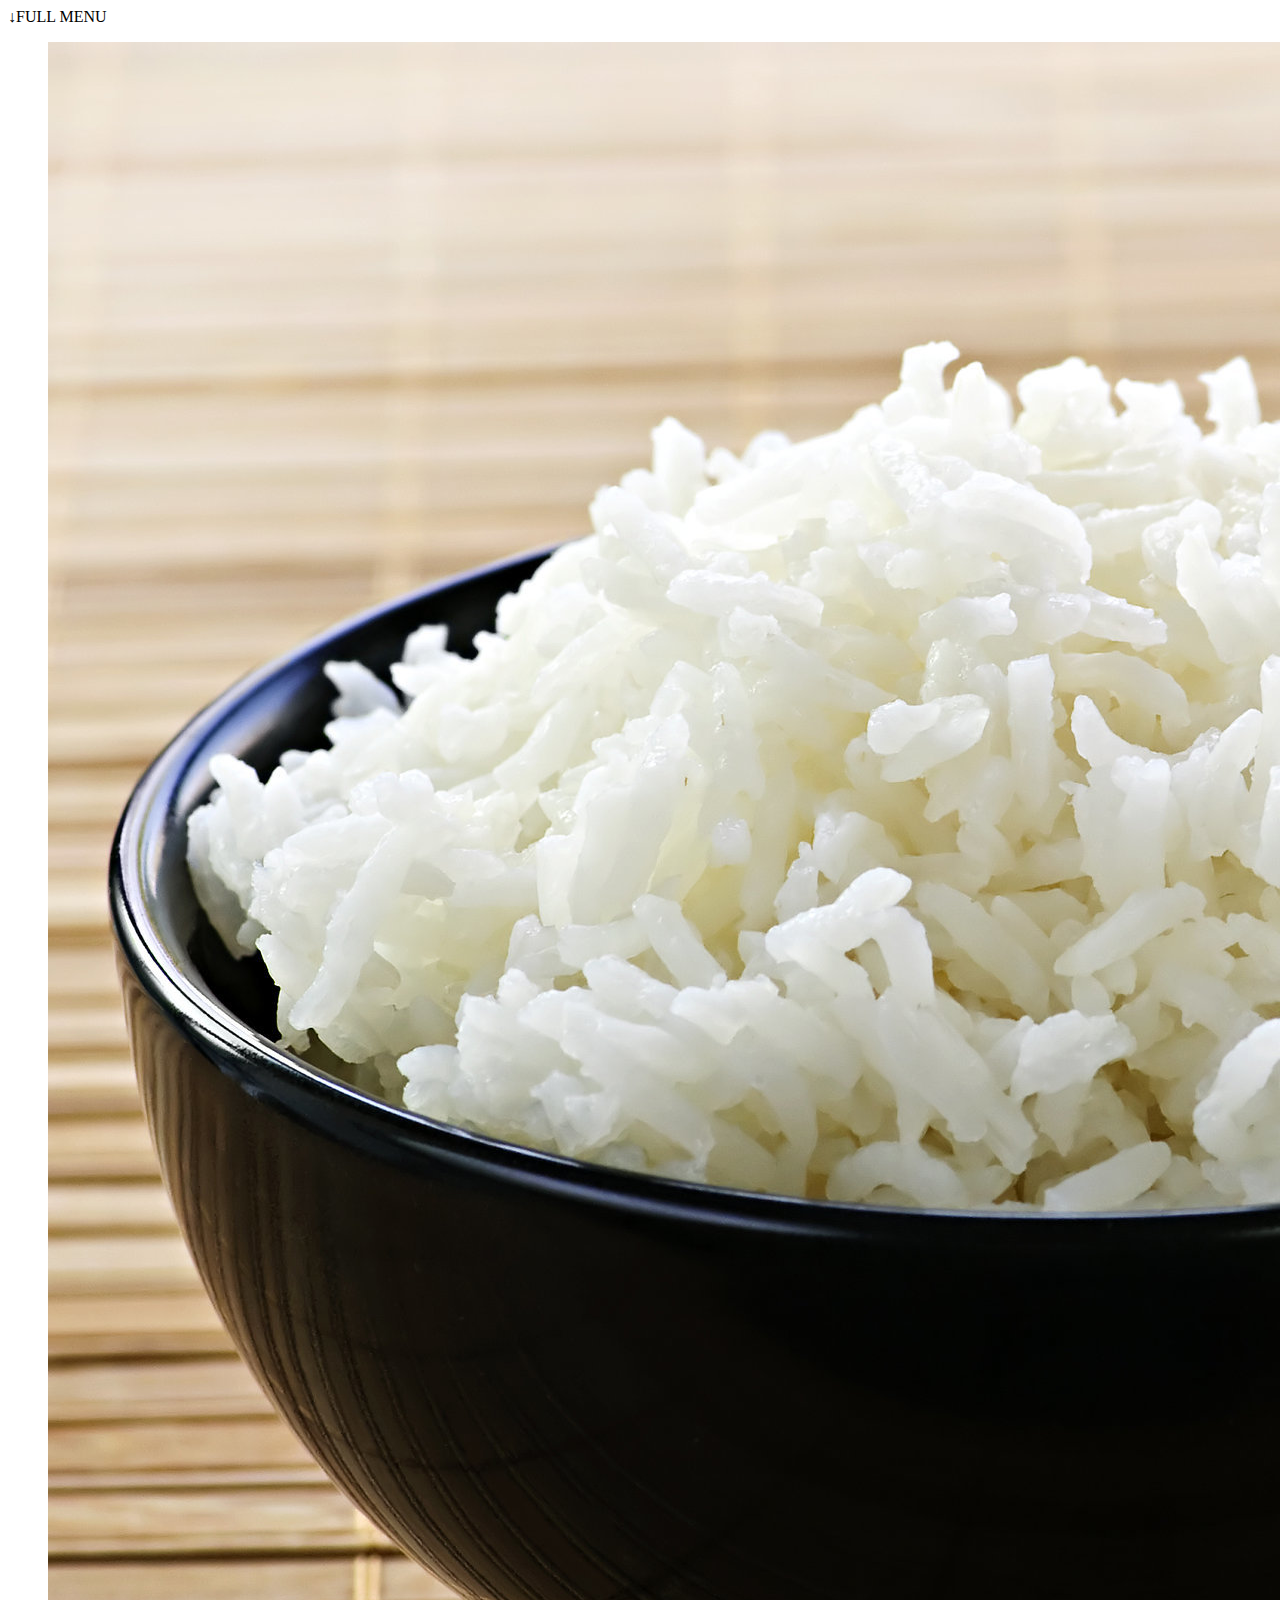
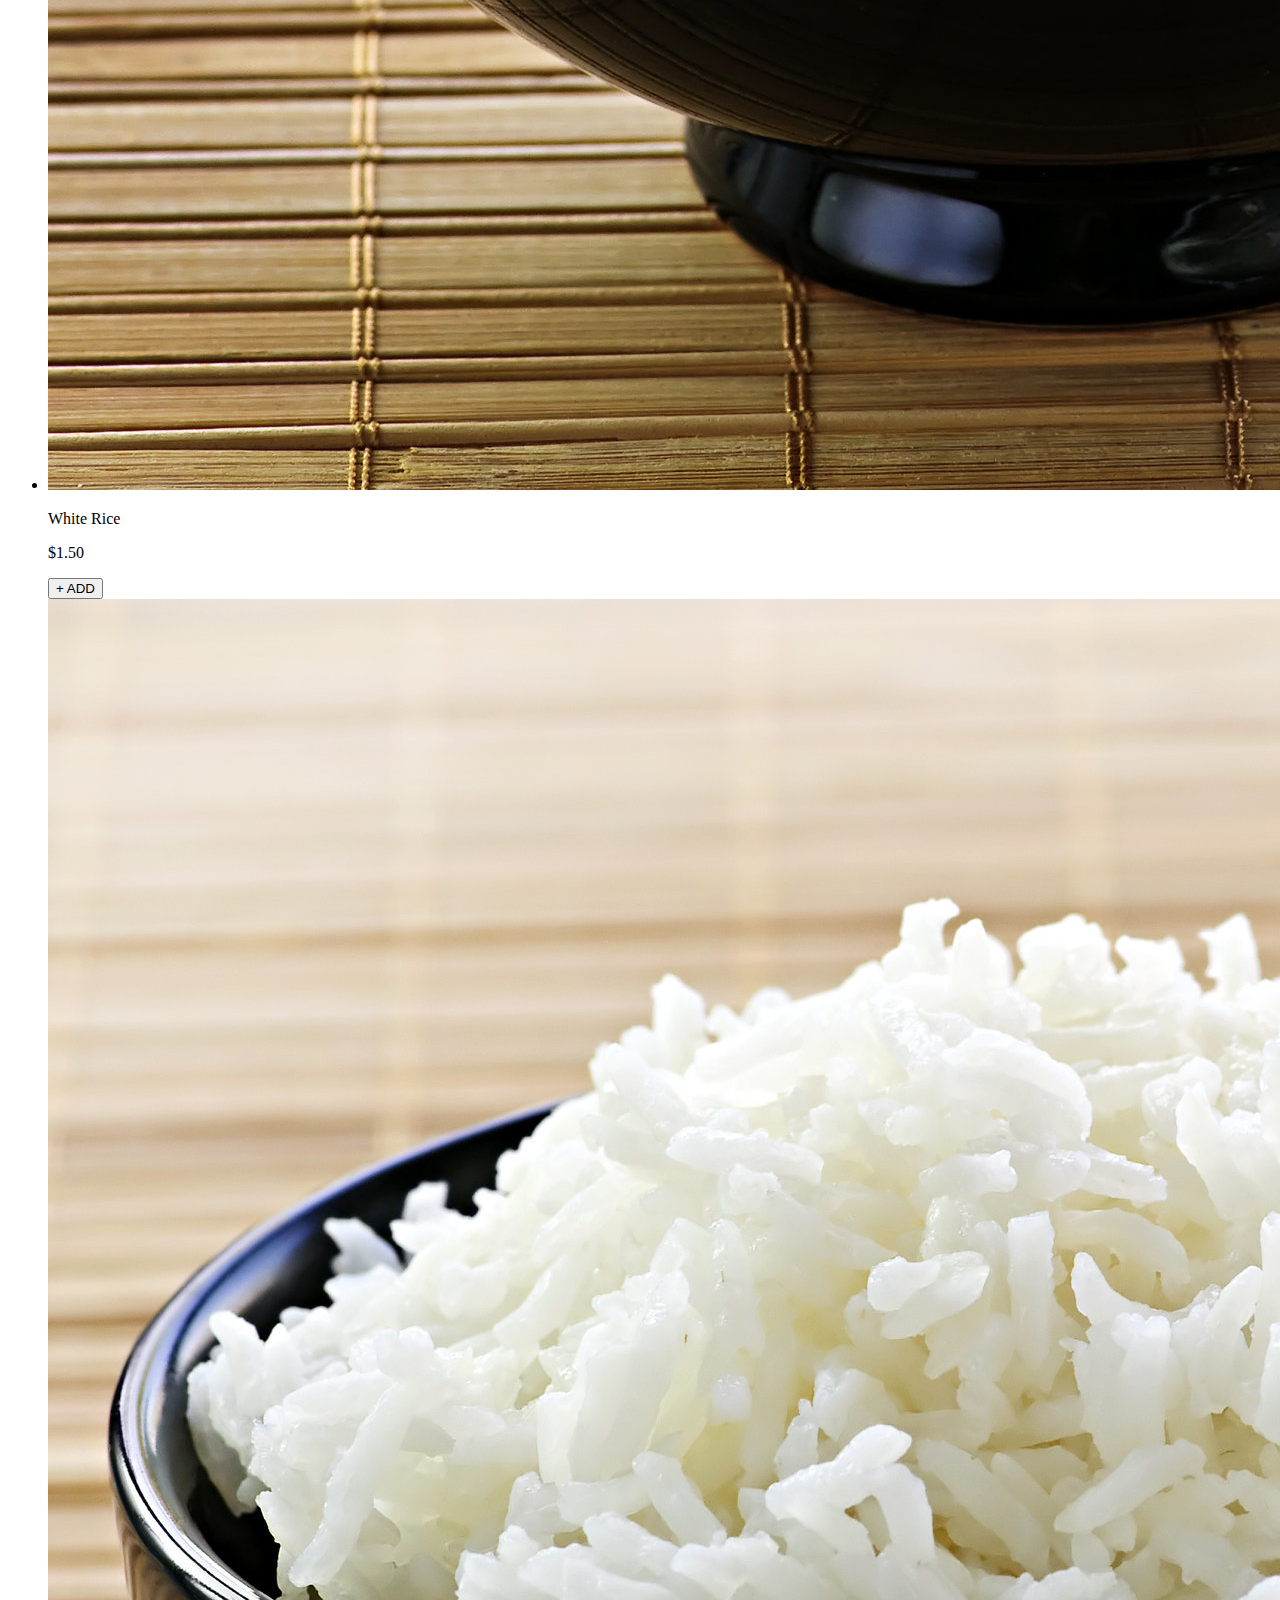
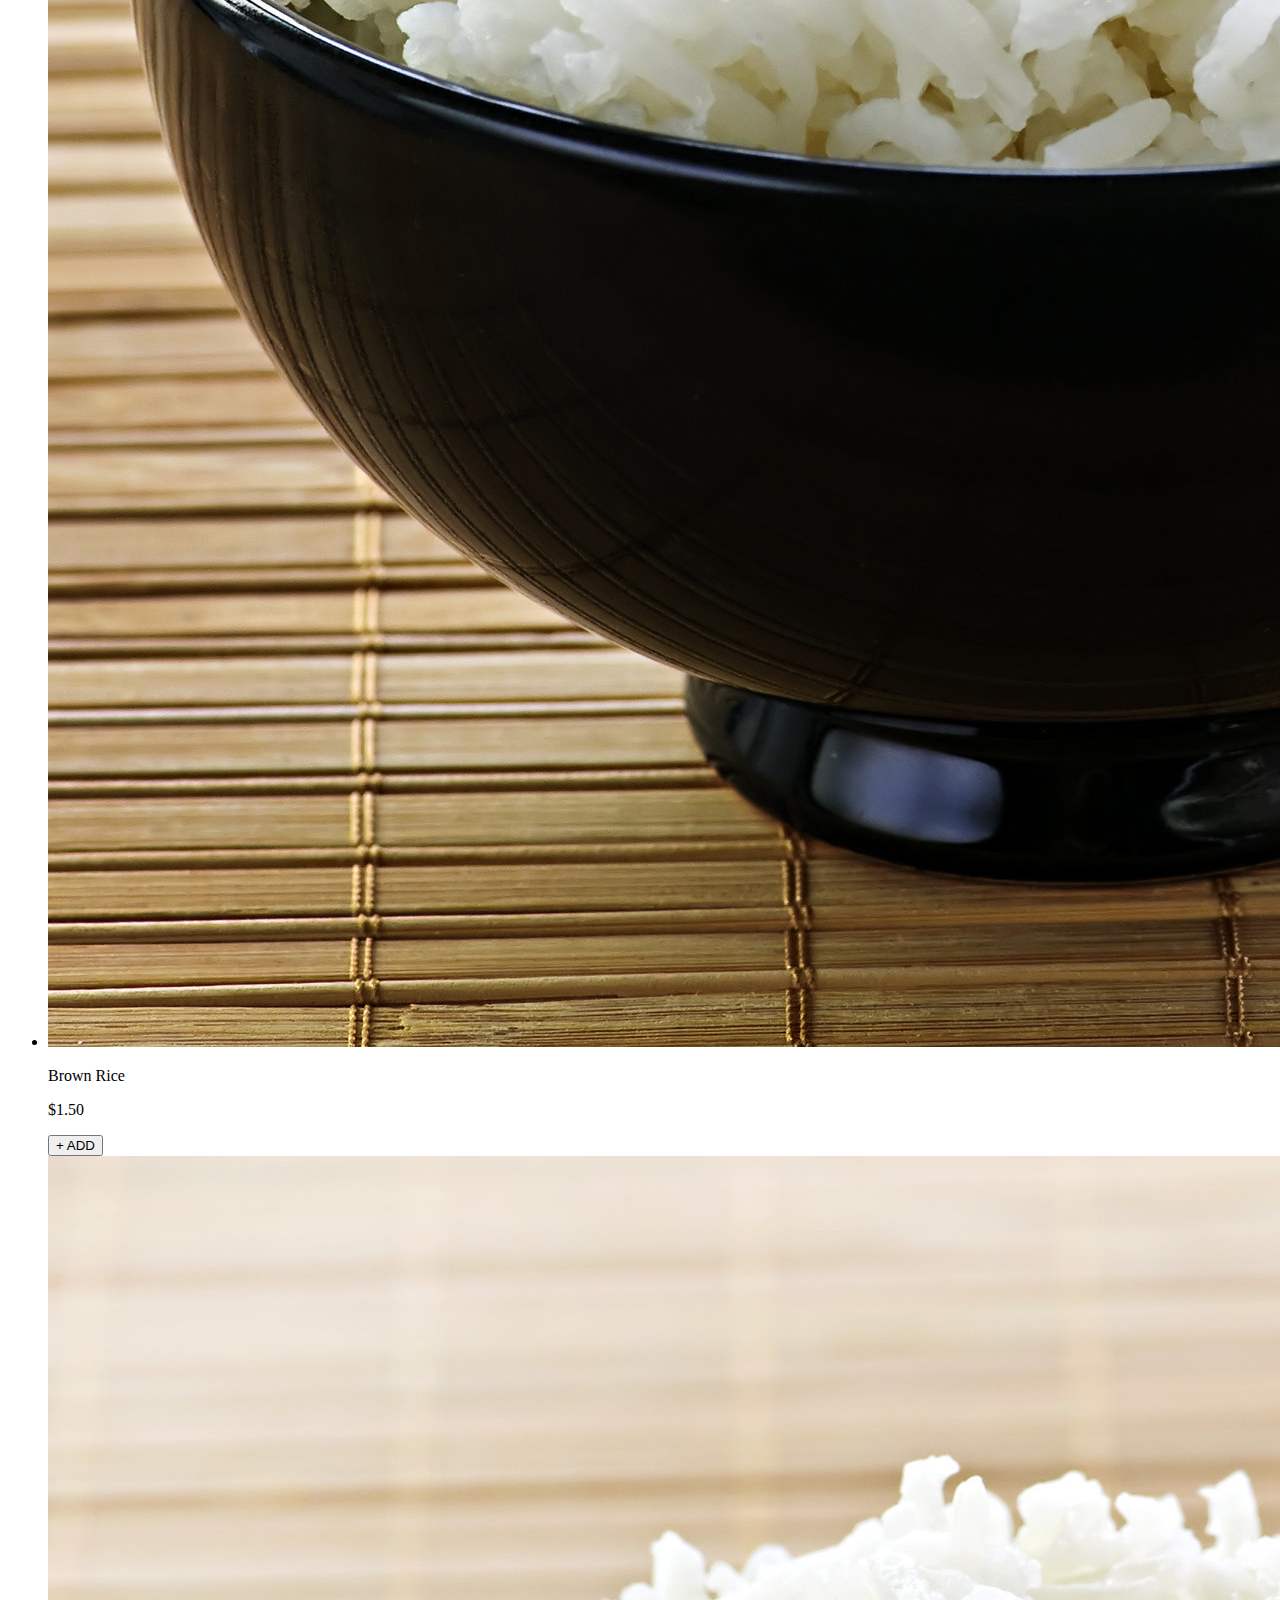
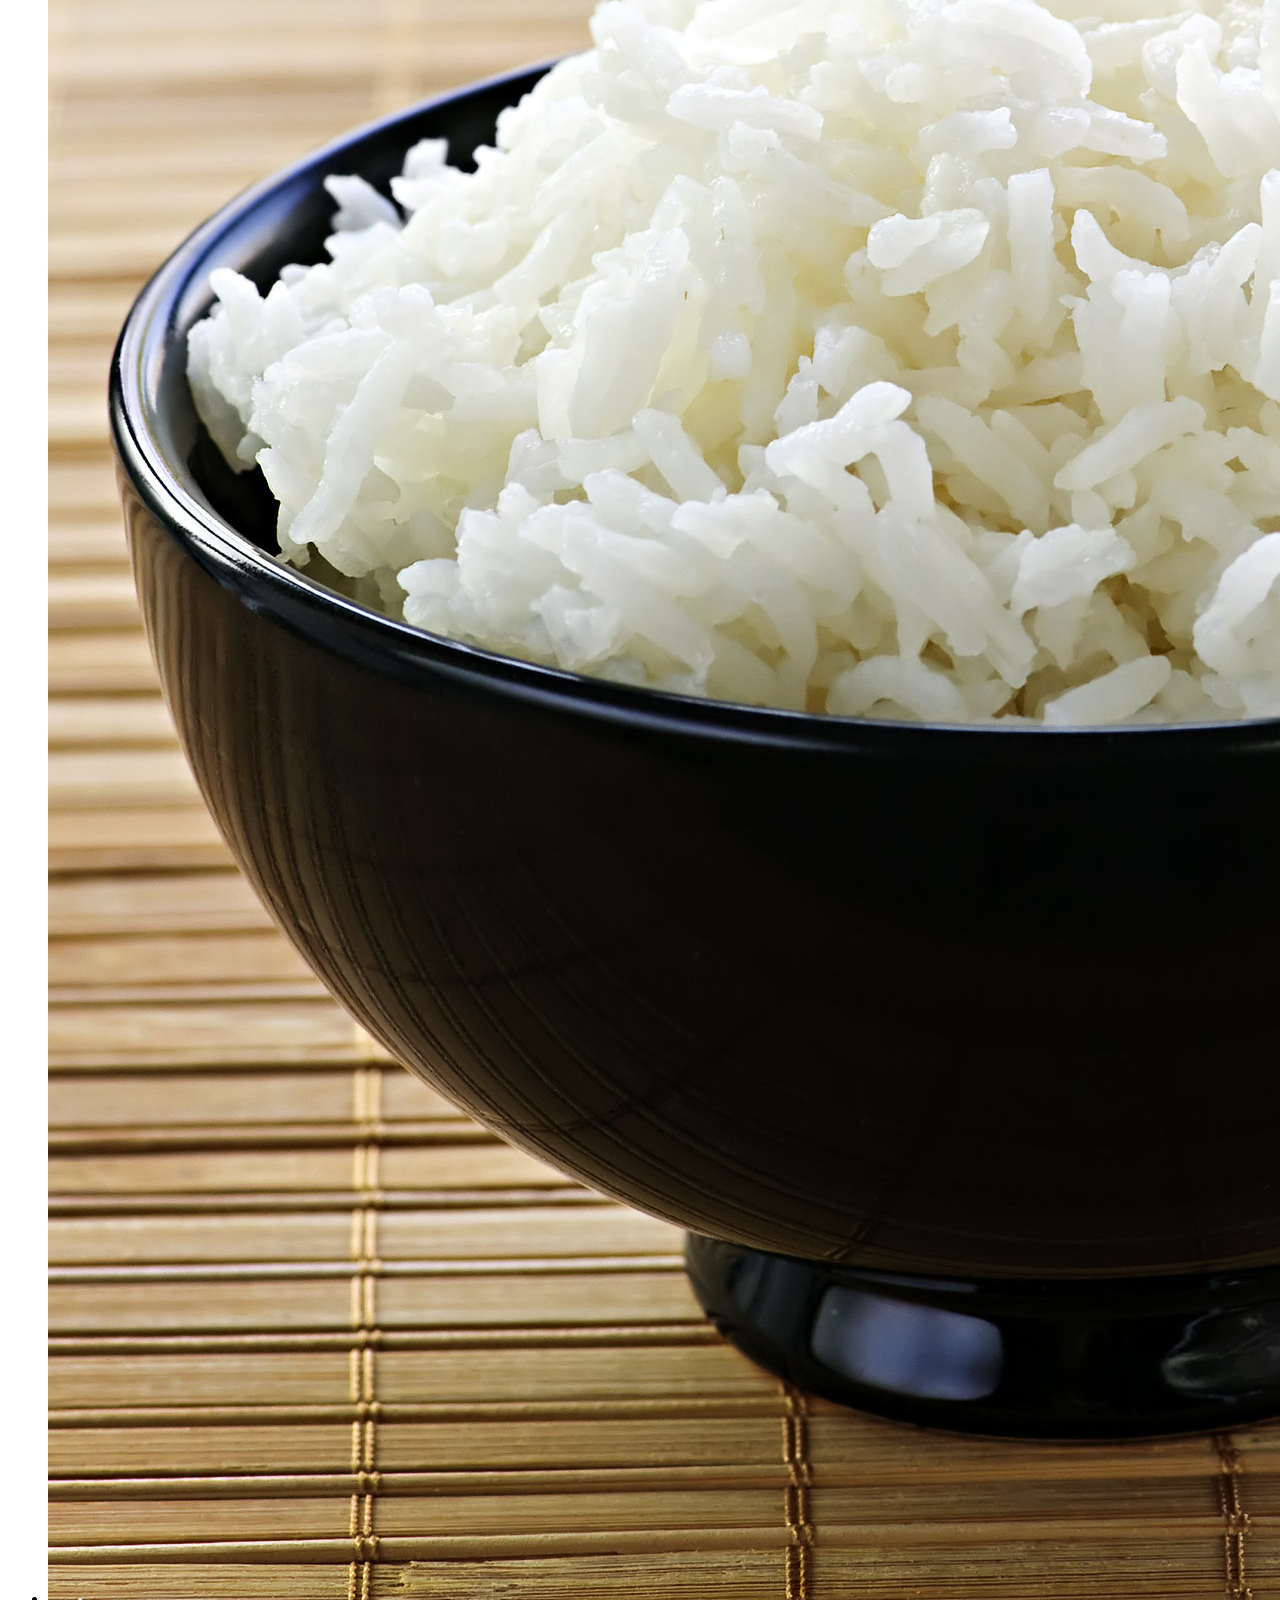
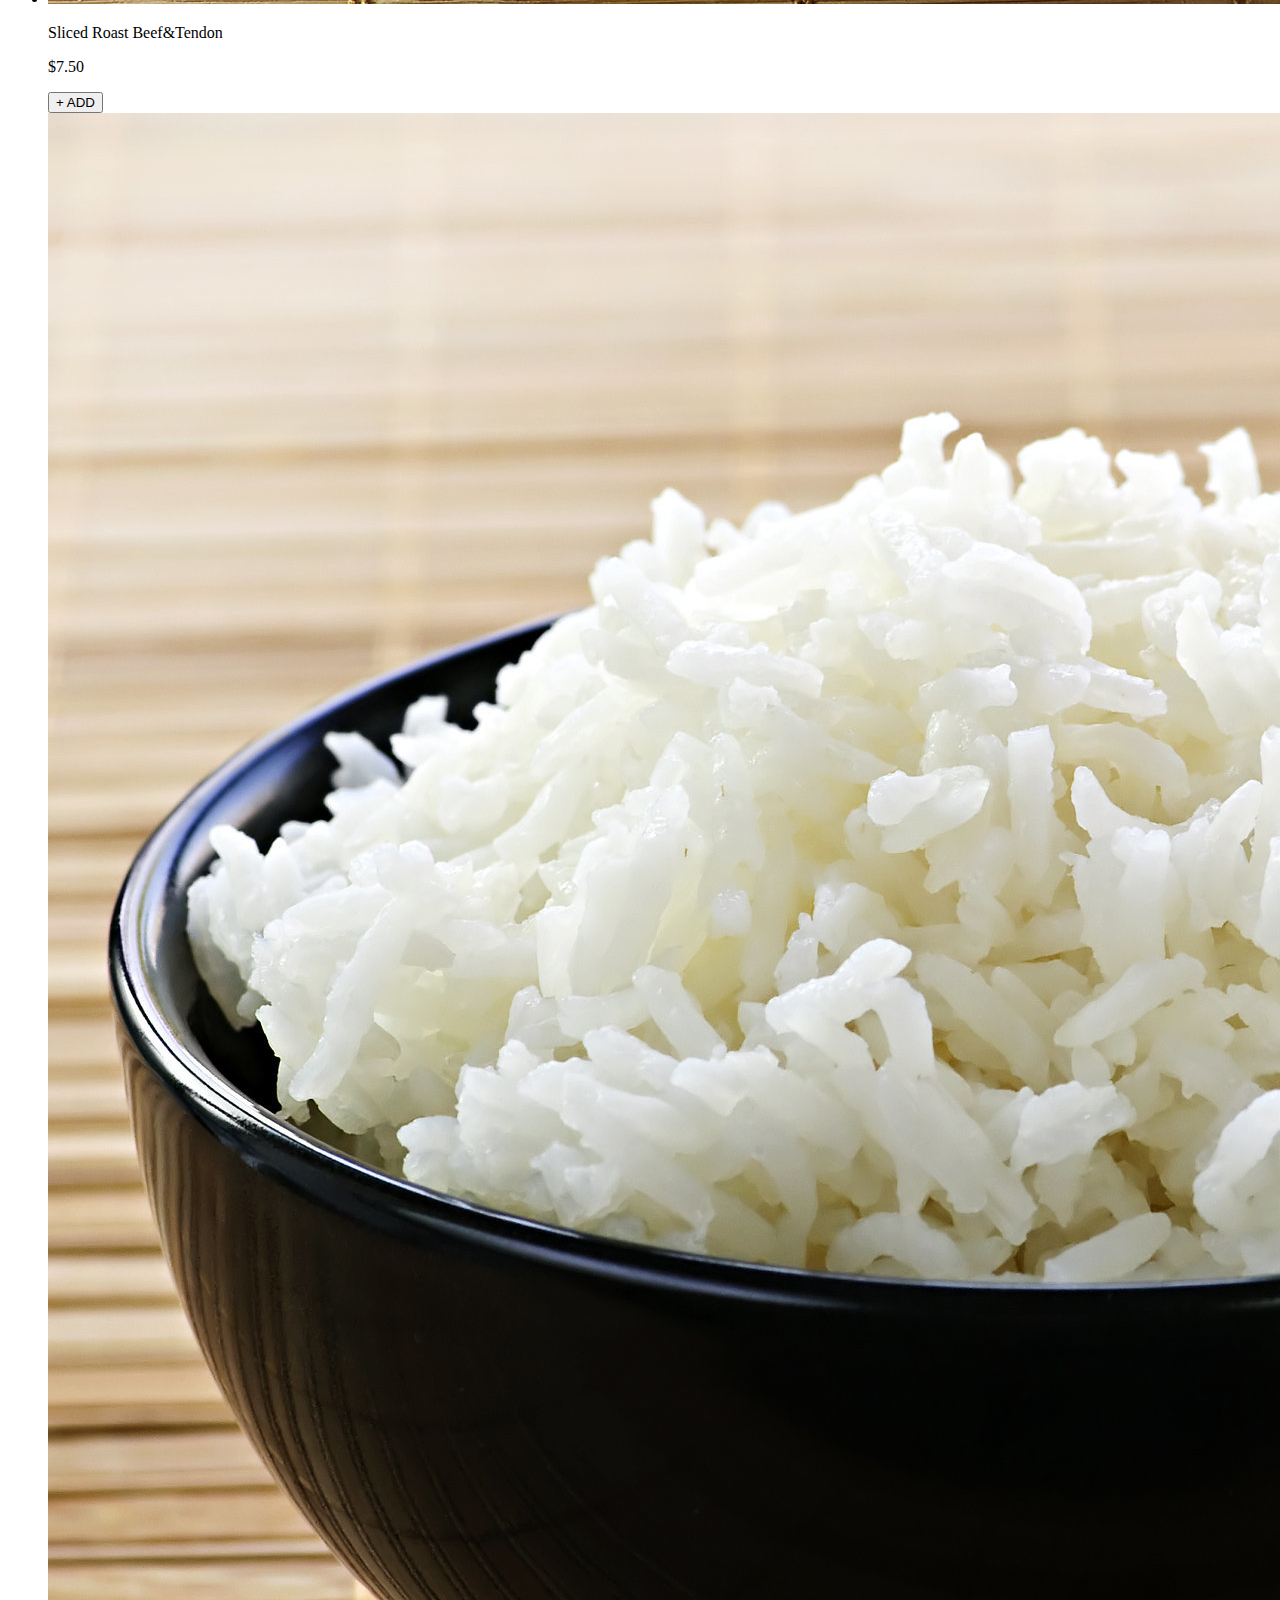
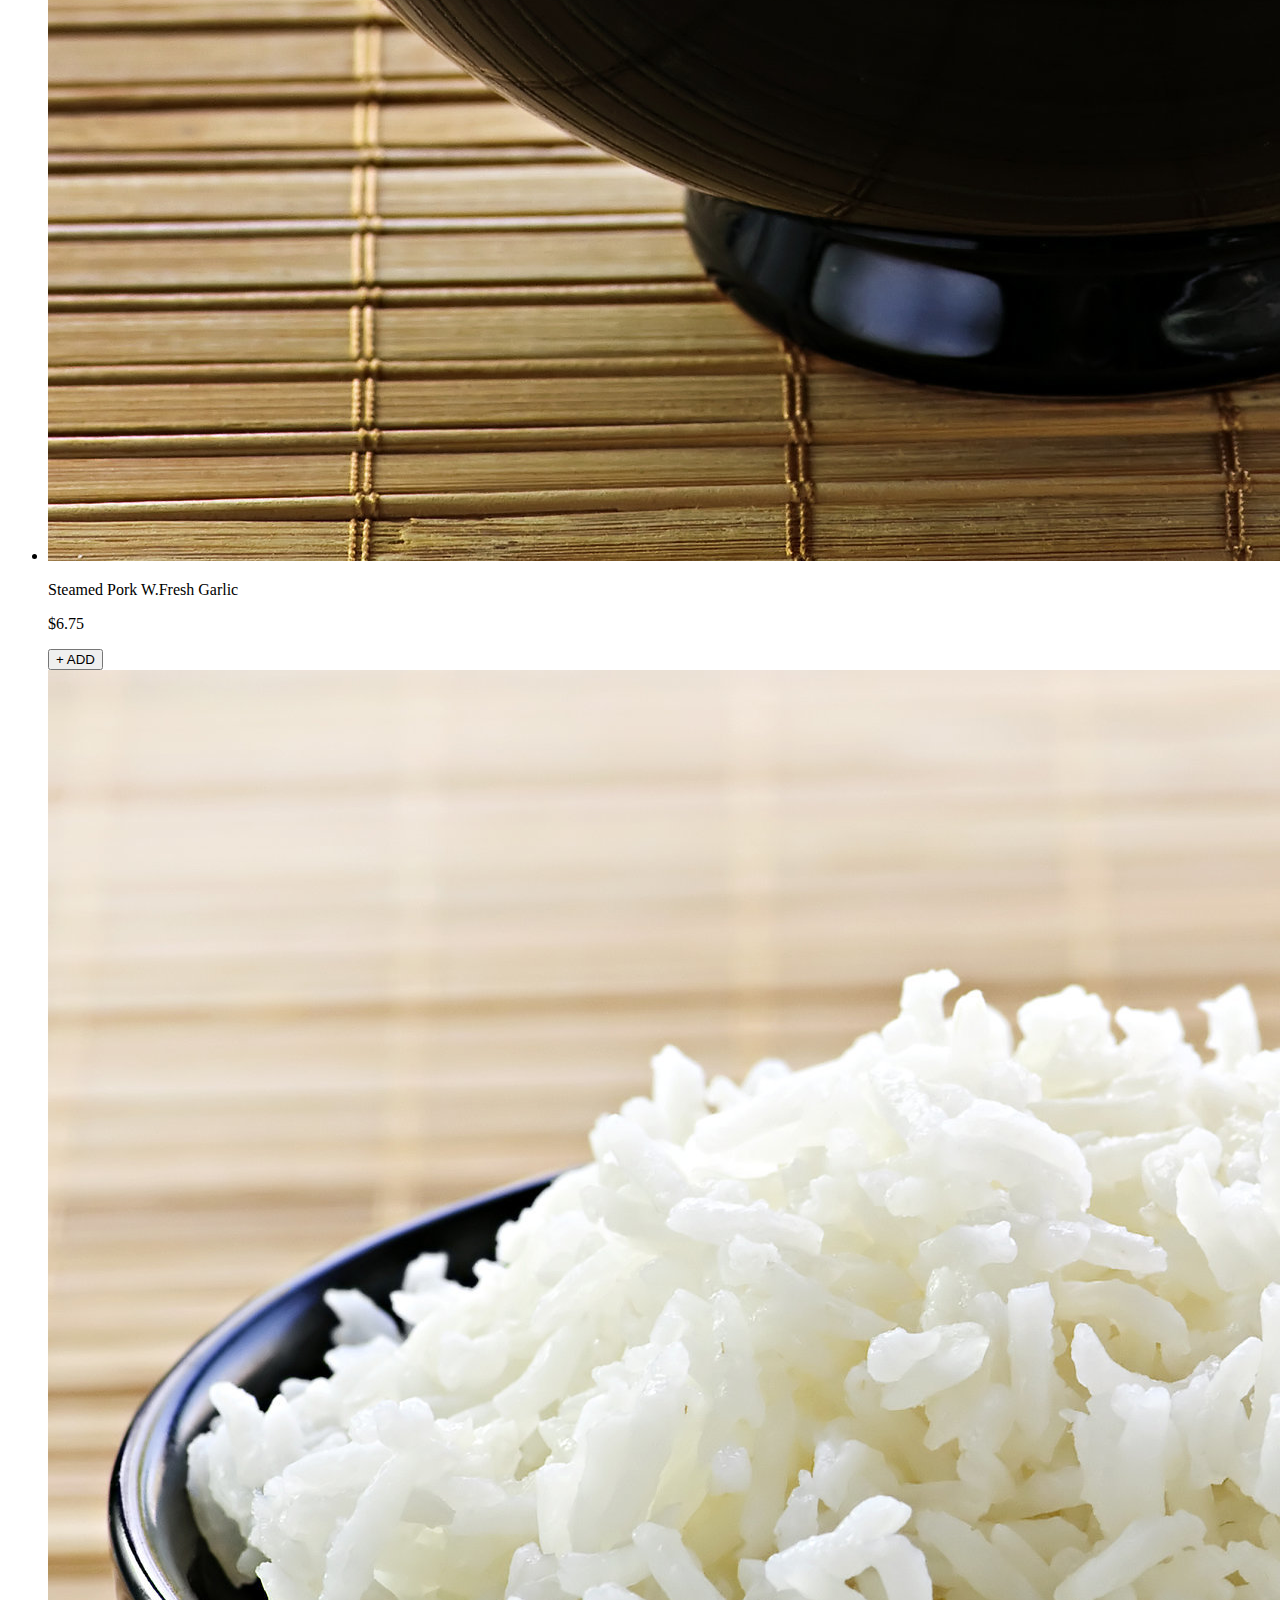
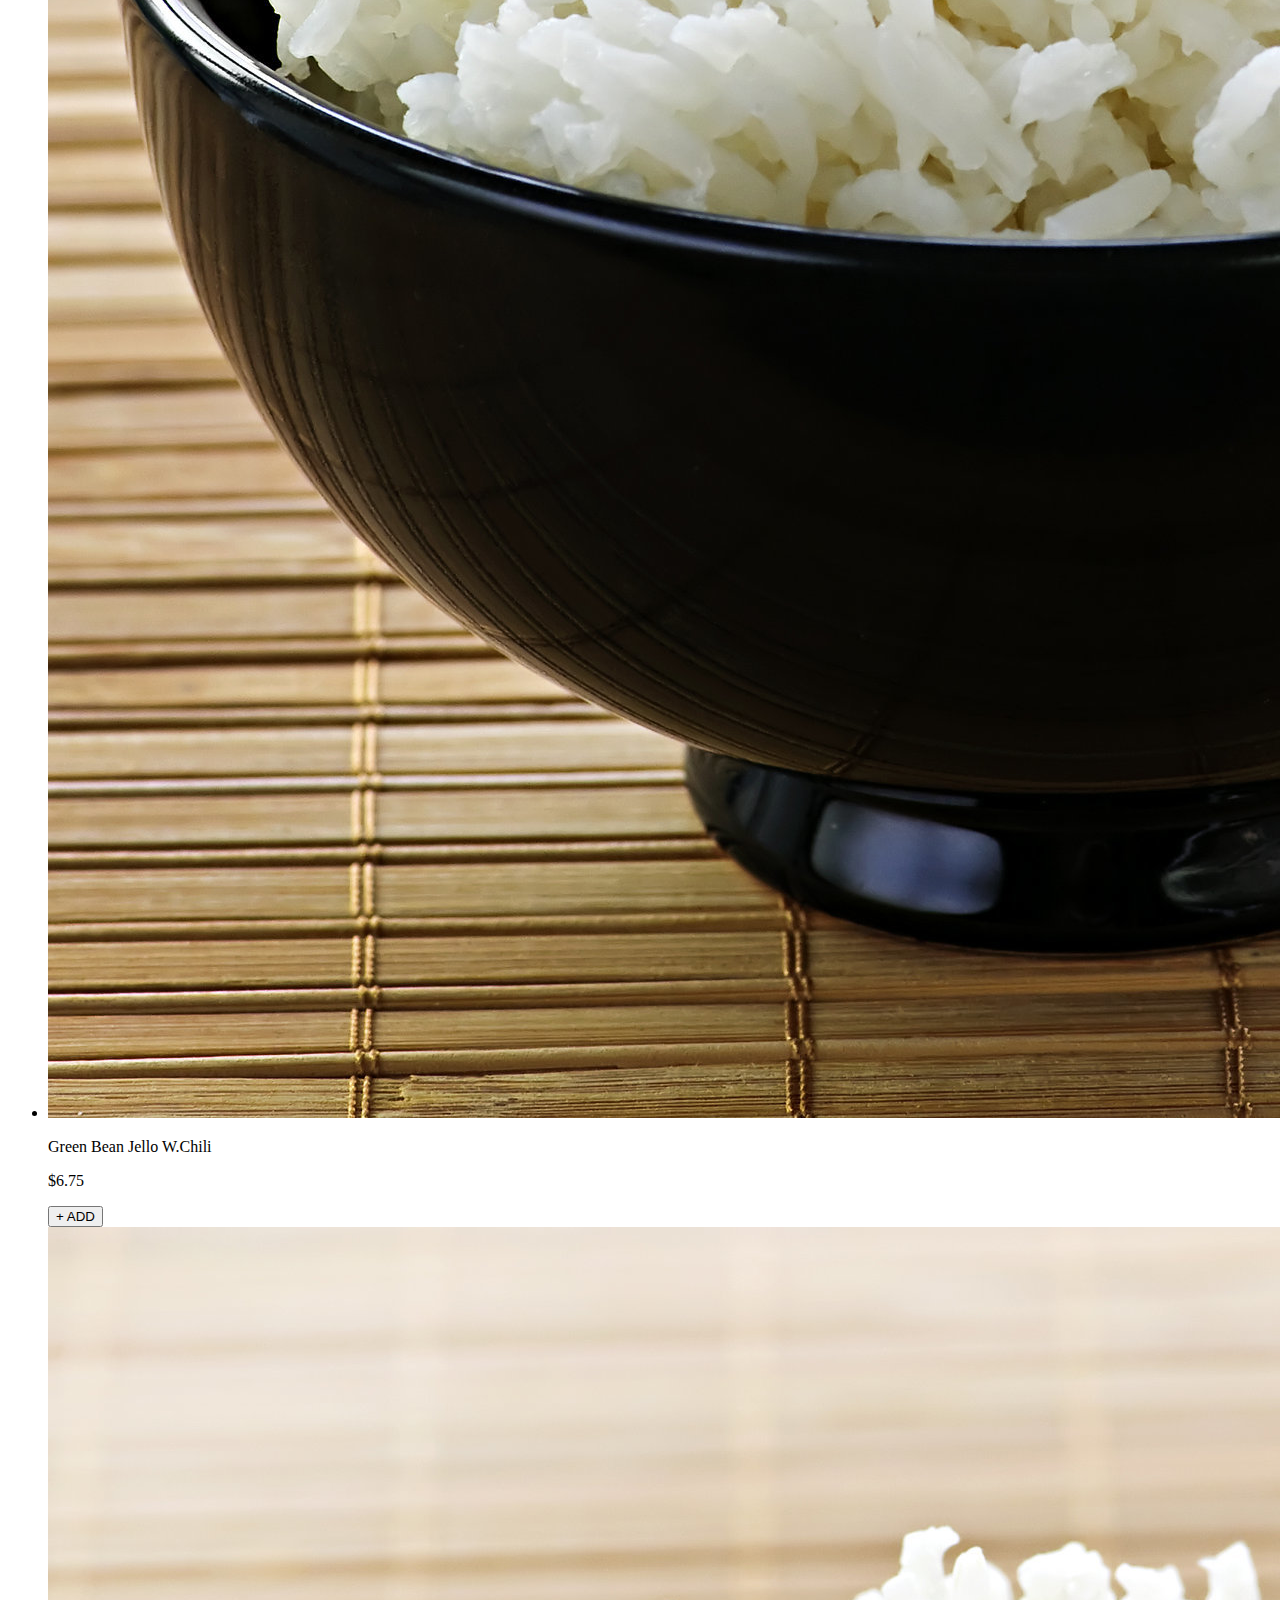
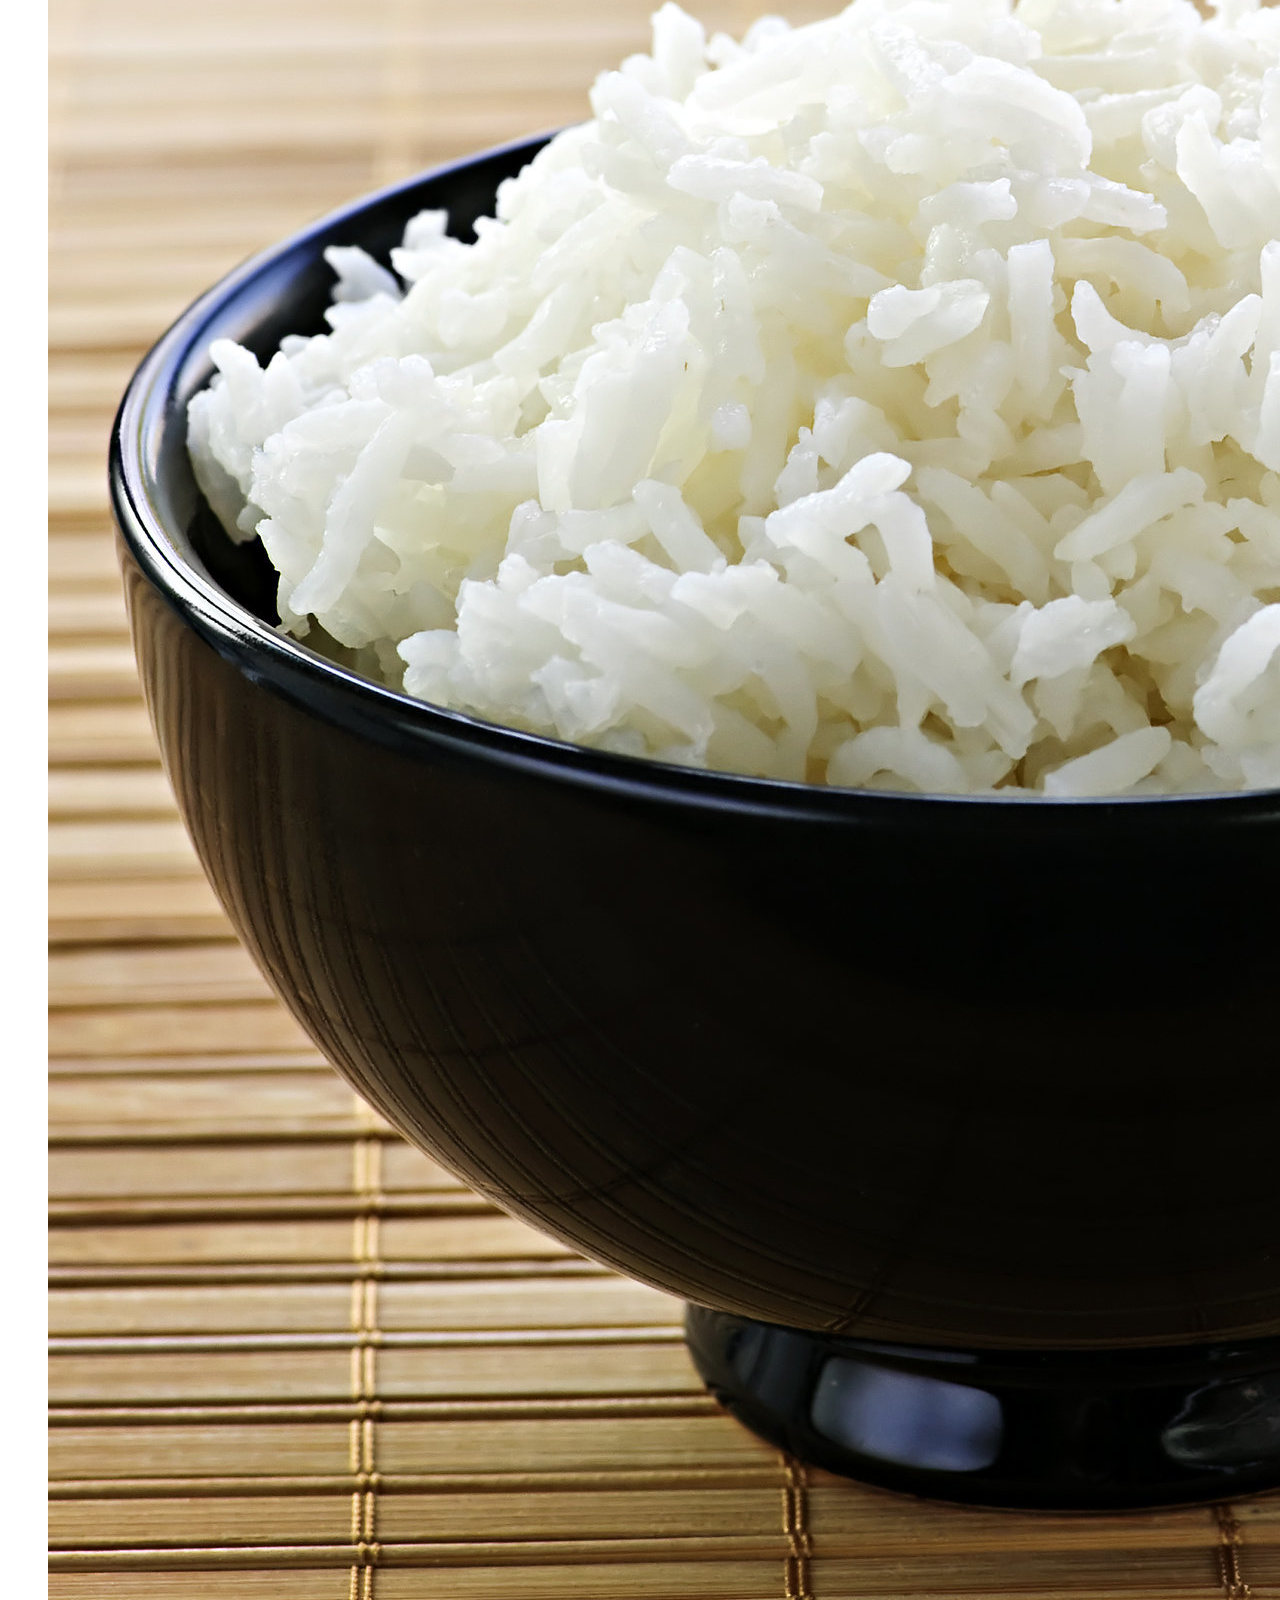
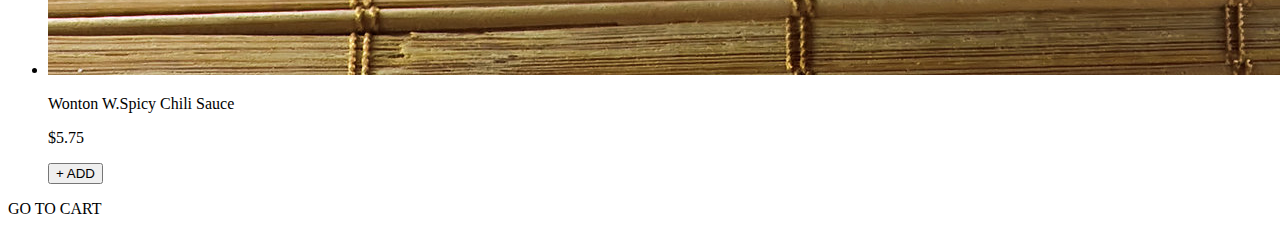
==== fullmenu.html @ 00772d9c "templates" ====
<!DOCTYPE html>
<html>
<head>
	<title>
      Full Menu
    </title>
    <meta charset="utf-8">
    <link rel="stylesheet" type="text/css" href="styles.css"/>
    <meta content="width=device-width, initial-scale=1.0, user-scalable=no">
</head>
    <body>
        <div>
    	<header><span>&darr;</span><span>FULL MENU</span></header>
        <div class="menu-category">
            <ul>
                <li>
                    <img src="rice.jpg" alt="rice">
                    <p class="name">White Rice</p>
                    <p class="price">$1.50</p>
                    <button>+ ADD</button>
                </li>
                <li>
                    <img src="rice.jpg" alt="rice">
                    <p class="name">Brown Rice</p>
                    <p class="price">$1.50</p>
                    <button>+ ADD</button>
                </li>
                <li>
                    <img src="rice.jpg" alt="rice">
                    <p class="name">Sliced Roast Beef&Tendon</p>
                    <p class="price">$7.50</p>
                    <button>+ ADD</button>
                </li>
                <li>
                    <img src="rice.jpg" alt="rice">
                    <p class="name">Steamed Pork W.Fresh Garlic</p>
                    <p class="price">$6.75</p>
                    <button>+ ADD</button>
                </li>
                <li>
                    <img src="rice.jpg" alt="rice">
                    <p class="name">Green Bean Jello W.Chili</p>
                    <p class="price">$6.75</p>
                    <button>+ ADD</button>
                </li>
                <li>
                    <img src="rice.jpg" alt="rice">
                    <p class="name">Wonton W.Spicy Chili Sauce</p>
                    <p class="price">$5.75</p>
                    <button>+ ADD</button>
                </li>
            </ul>
        </div>
        <footer>
            <p>GO TO CART</p>
        </footer>
        </div>
    </body>
</html>
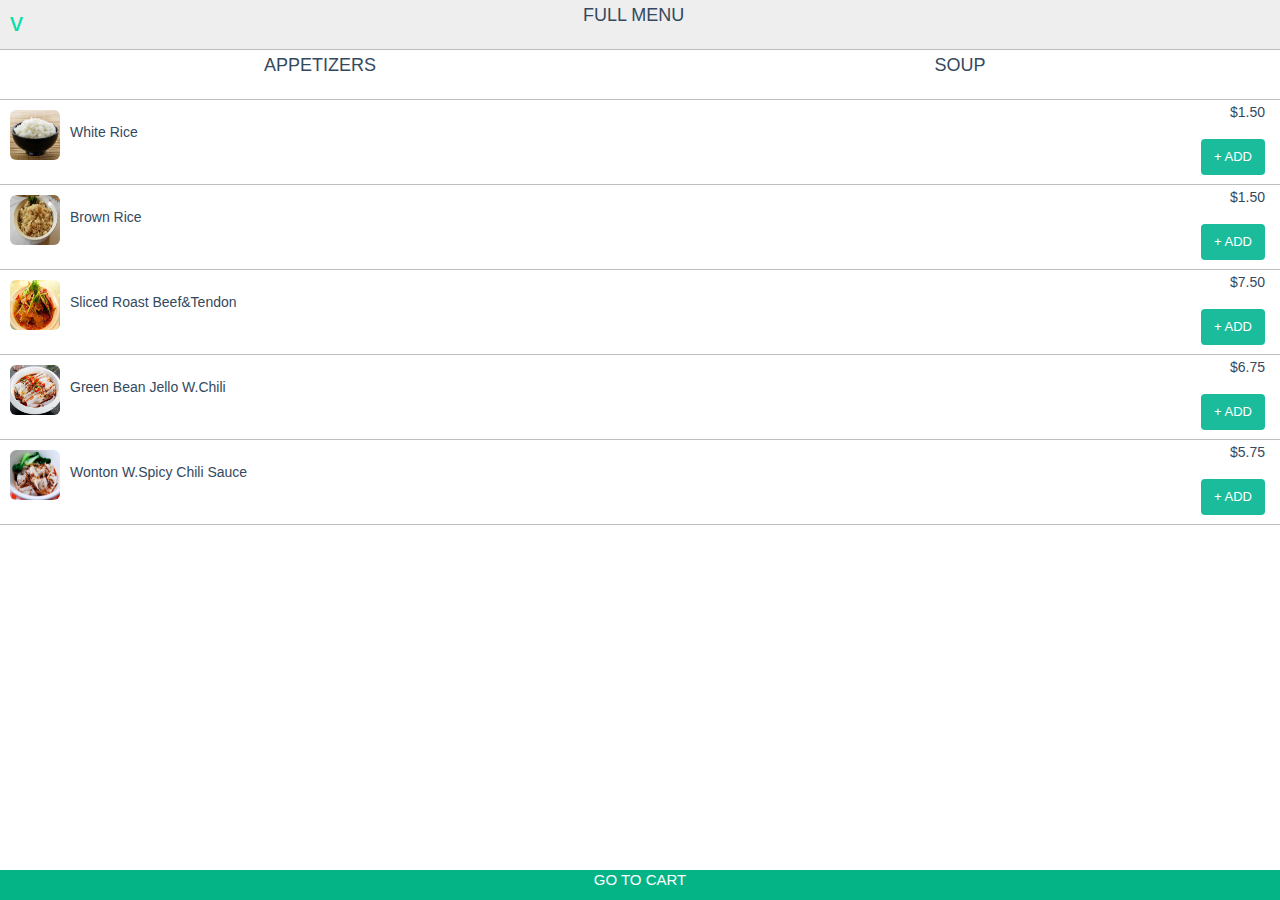
==== commit 5d720b62: "css to fullmenu page" ====
--- a/fullmenu.html
+++ b/fullmenu.html
@@ -5,49 +5,83 @@
       Full Menu
     </title>
     <meta charset="utf-8">
-    <link rel="stylesheet" type="text/css" href="styles.css"/>
+    <link rel="stylesheet" type="text/css" href="style.css"/>
+    <!-- Loading Bootstrap -->
+    <link href="UI/dist/css/vendor/bootstrap.min.css" rel="stylesheet">
+    <!-- Loading Flat UI -->
+    <link href="UI/dist/css/flat-ui.min.css" rel="stylesheet">
     <meta content="width=device-width, initial-scale=1.0, user-scalable=no">
 </head>
     <body>
-        <div>
-    	<header><span>&darr;</span><span>FULL MENU</span></header>
-        <div class="menu-category">
+        <div id="fullmenu-page">
+
+    	<header>
             <ul>
-                <li>
-                    <img src="rice.jpg" alt="rice">
-                    <p class="name">White Rice</p>
-                    <p class="price">$1.50</p>
-                    <button>+ ADD</button>
+                <li class="hide-down">v</li>
+                <li class="text-center">FULL MENU</li>
+            </ul>
+        </header>
+        <div class="menu-category scroll-part-x">
+            <ul>
+                <li>APPETIZERS</li>
+                <li>SOUP</li>
+                <li>MAIN COURSE</li>
+                <li>BEVERAGE</li>
+            </ul>
+        </div>
+        <div class="menu-detail">
+            <ul>
+                <li class="food-lists">
+                    <ul>
+                    <li><img class="img-rounded" src="image/fullmenu/rice.jpg" alt="rice"></li>
+                    <li><p class="foodname">White Rice</p></li>
+                    <li>
+                        <p class="price">$1.50</p>
+                        <button class="btn btn-primary btn-sm">+ ADD</button>
+                    </li>
+                </ul>
                 </li>
-                <li>
-                    <img src="rice.jpg" alt="rice">
-                    <p class="name">Brown Rice</p>
-                    <p class="price">$1.50</p>
-                    <button>+ ADD</button>
+                <li class="food-lists">
+                    <ul>
+                    <li><img class="img-rounded" src="image/fullmenu/brownrice.jpg" alt="rice"></li>
+                    <li><p class="foodname">Brown Rice</p></li>
+                    <li>
+                        <p class="price">$1.50</p>
+                        <button class="btn btn-primary btn-sm">+ ADD</button>
+                    </li>
+                </ul>
                 </li>
-                <li>
-                    <img src="rice.jpg" alt="rice">
-                    <p class="name">Sliced Roast Beef&Tendon</p>
-                    <p class="price">$7.50</p>
-                    <button>+ ADD</button>
+                <li class="food-lists">
+                    <ul>
+                    <li><img class="img-rounded" src="image/fullmenu/fuqifeipian.jpg" alt="rice"></li>
+                    <li><p class="foodname">Sliced Roast Beef&Tendon</p></li>
+                    <li>
+                        <p class="price">$7.50</p>
+                        <button class="btn btn-primary btn-sm">+ ADD</button>
+                    </li>
+                    </ul>
                 </li>
-                <li>
-                    <img src="rice.jpg" alt="rice">
-                    <p class="name">Steamed Pork W.Fresh Garlic</p>
-                    <p class="price">$6.75</p>
-                    <button>+ ADD</button>
+                <li class="food-lists">
+                    <ul>
+                    <li><img class="img-rounded" src="image/fullmenu/liangfen.jpg" alt="rice"></li>
+                    <li><p class="foodname">Green Bean Jello W.Chili</p></li>
+                    <li>
+                        <p class="price">$6.75</p>
+                        <button class="btn btn-primary btn-sm">+ ADD</button>
+                    </li>
+                    </ul>
                 </li>
-                <li>
-                    <img src="rice.jpg" alt="rice">
-                    <p class="name">Green Bean Jello W.Chili</p>
-                    <p class="price">$6.75</p>
-                    <button>+ ADD</button>
+                <li class="food-lists">
+                    <ul>
+                    <li><img class="img-rounded" src="image/fullmenu/chaoshou.jpeg" alt="rice"></li>
+                    <li><p class="foodname">Wonton W.Spicy Chili Sauce</p></li>
+                    <li>
+                        <p class="price">$5.75</p>
+                        <button class="btn btn-primary btn-sm">+ ADD</button>
+                    </li>
+                    </ul>
                 </li>
-                <li>
-                    <img src="rice.jpg" alt="rice">
-                    <p class="name">Wonton W.Spicy Chili Sauce</p>
-                    <p class="price">$5.75</p>
-                    <button>+ ADD</button>
+                <li class="blank-area">
                 </li>
             </ul>
         </div>
--- a/style.css
+++ b/style.css
@@ -0,0 +1,129 @@
+* {
+  padding: 0;
+  margin: 0;
+}
+html,
+body {
+  height: 100%;
+}
+#search-page {
+  height: 100%;
+  background-image: url("image/background-food.jpg");
+  background-repeat: no-repeat;
+  background-position: center;
+  background-size: cover;
+}
+#search-page nav button {
+  float: left;
+  margin-left: -2%;
+}
+#search-page > div {
+  background-color: rgba(28, 28, 28, 0.6);
+  height: 100%;
+  color: white;
+  padding-left: 10%;
+  padding-right: 10%;
+  padding-top: 30px;
+  text-align: center;
+}
+#search-page > div h3 {
+  margin: 30px;
+}
+#search-page > div p {
+  font-size: 15px;
+}
+#search-page > div div input {
+  margin-left: auto;
+  margin-right: auto;
+  margin-bottom: 5%;
+  width: 50%;
+}
+#search-page > div #find-restaurant {
+  margin-top: 20%;
+}
+#fullmenu-page {
+  font-family: "HelveticaNeue-Light", Arial;
+  top: 0px;
+  height: 100%;
+  background: white;
+}
+#fullmenu-page .scroll-part-x {
+  overflow-x: scroll;
+  overflow-y: hidden;
+}
+#fullmenu-page ul {
+  list-style: none;
+  margin: 0px;
+}
+#fullmenu-page header {
+  width: 100%;
+  height: 50px;
+  border-bottom: 1px solid #bdbdbd;
+  background: #eeeeee;
+}
+#fullmenu-page header li {
+  width: 33%;
+  display: inline;
+  text-align: center;
+  float: left;
+}
+#fullmenu-page .hide-down {
+  padding-left: 10px;
+  text-align: left;
+  color: #01DFA5;
+  font-size: 26px;
+}
+#fullmenu-page .menu-category {
+  width: 100%;
+  border-bottom: 1px solid #bdbdbd;
+  height: 50px;
+}
+#fullmenu-page .menu-category li {
+  width: 50%;
+  height: 50px;
+  display: inline;
+  text-align: center;
+  float: left;
+}
+#fullmenu-page .menu-detail .food-lists {
+  border-bottom: 1px solid #bdbdbd;
+  diplay: block;
+  height: 85px;
+}
+#fullmenu-page .menu-detail .food-lists li {
+  display: inline-block;
+  float: left;
+}
+#fullmenu-page .menu-detail .food-lists li p {
+  font-size: 14px;
+}
+#fullmenu-page .menu-detail .food-lists li:nth-child(2) {
+  margin-top: 20px;
+}
+#fullmenu-page .menu-detail .food-lists li:nth-child(3) {
+  float: right;
+  padding-right: 15px;
+}
+#fullmenu-page .menu-detail .food-lists li:nth-child(3) p {
+  text-align: right;
+}
+#fullmenu-page .menu-detail .food-lists .foodname {
+  word-break: keep-all;
+}
+#fullmenu-page .menu-detail img {
+  float: left;
+  width: 50px;
+  height: 50px;
+  margin: 10px;
+}
+#fullmenu-page .menu-detail .blank-area {
+  height: 70px;
+}
+#fullmenu-page footer {
+  position: fixed;
+  bottom: 0px;
+  width: 100%;
+  text-align: center;
+  background-color: #04B486;
+  color: white;
+}
--- a/UI/dist/css/flat-ui.min.css
+++ b/UI/dist/css/flat-ui.min.css
@@ -0,0 +1,4 @@
+/*!
+ * Flat UI Free v2.2.2 (http://designmodo.github.io/Flat-UI/)
+ * Copyright 2013-2014 Designmodo, Inc.
+ */@font-face{font-family:Lato;font-style:normal;font-weight:900;src:url(../fonts/lato/lato-black.eot);src:url(../fonts/lato/lato-black.eot?#iefix) format('embedded-opentype'),url(../fonts/lato/lato-black.woff) format('woff'),url(../fonts/lato/lato-black.ttf) format('truetype'),url(../fonts/lato/lato-black.svg#latoblack) format('svg')}@font-face{font-family:Lato;font-style:normal;font-weight:700;src:url(../fonts/lato/lato-bold.eot);src:url(../fonts/lato/lato-bold.eot?#iefix) format('embedded-opentype'),url(../fonts/lato/lato-bold.woff) format('woff'),url(../fonts/lato/lato-bold.ttf) format('truetype'),url(../fonts/lato/lato-bold.svg#latobold) format('svg')}@font-face{font-family:Lato;font-style:italic;font-weight:700;src:url(../fonts/lato/lato-bolditalic.eot);src:url(../fonts/lato/lato-bolditalic.eot?#iefix) format('embedded-opentype'),url(../fonts/lato/lato-bolditalic.woff) format('woff'),url(../fonts/lato/lato-bolditalic.ttf) format('truetype'),url(../fonts/lato/lato-bolditalic.svg#latobold-italic) format('svg')}@font-face{font-family:Lato;font-style:italic;font-weight:400;src:url(../fonts/lato/lato-italic.eot);src:url(../fonts/lato/lato-italic.eot?#iefix) format('embedded-opentype'),url(../fonts/lato/lato-italic.woff) format('woff'),url(../fonts/lato/lato-italic.ttf) format('truetype'),url(../fonts/lato/lato-italic.svg#latoitalic) format('svg')}@font-face{font-family:Lato;font-style:normal;font-weight:300;src:url(../fonts/lato/lato-light.eot);src:url(../fonts/lato/lato-light.eot?#iefix) format('embedded-opentype'),url(../fonts/lato/lato-light.woff) format('woff'),url(../fonts/lato/lato-light.ttf) format('truetype'),url(../fonts/lato/lato-light.svg#latolight) format('svg')}@font-face{font-family:Lato;font-style:normal;font-weight:400;src:url(../fonts/lato/lato-regular.eot);src:url(../fonts/lato/lato-regular.eot?#iefix) format('embedded-opentype'),url(../fonts/lato/lato-regular.woff) format('woff'),url(../fonts/lato/lato-regular.ttf) format('truetype'),url(../fonts/lato/lato-regular.svg#latoregular) format('svg')}@font-face{font-family:Flat-UI-Icons;src:url(../fonts/glyphicons/flat-ui-icons-regular.eot);src:url(../fonts/glyphicons/flat-ui-icons-regular.eot?#iefix) format('embedded-opentype'),url(../fonts/glyphicons/flat-ui-icons-regular.woff) format('woff'),url(../fonts/glyphicons/flat-ui-icons-regular.ttf) format('truetype'),url(../fonts/glyphicons/flat-ui-icons-regular.svg#flat-ui-icons-regular) format('svg')}[class^=fui-],[class*=fui-]{font-family:Flat-UI-Icons;font-style:normal;font-weight:400;font-variant:normal;text-transform:none;speak:none;-webkit-font-smoothing:antialiased;-moz-osx-font-smoothing:grayscale}.fui-triangle-up:before{content:"\e600"}.fui-triangle-down:before{content:"\e601"}.fui-triangle-up-small:before{content:"\e602"}.fui-triangle-down-small:before{content:"\e603"}.fui-triangle-left-large:before{content:"\e604"}.fui-triangle-right-large:before{content:"\e605"}.fui-arrow-left:before{content:"\e606"}.fui-arrow-right:before{content:"\e607"}.fui-plus:before{content:"\e608"}.fui-cross:before{content:"\e609"}.fui-check:before{content:"\e60a"}.fui-radio-unchecked:before{content:"\e60b"}.fui-radio-checked:before{content:"\e60c"}.fui-checkbox-unchecked:before{content:"\e60d"}.fui-checkbox-checked:before{content:"\e60e"}.fui-info-circle:before{content:"\e60f"}.fui-alert-circle:before{content:"\e610"}.fui-question-circle:before{content:"\e611"}.fui-check-circle:before{content:"\e612"}.fui-cross-circle:before{content:"\e613"}.fui-plus-circle:before{content:"\e614"}.fui-pause:before{content:"\e615"}.fui-play:before{content:"\e616"}.fui-volume:before{content:"\e617"}.fui-mute:before{content:"\e618"}.fui-resize:before{content:"\e619"}.fui-list:before{content:"\e61a"}.fui-list-thumbnailed:before{content:"\e61b"}.fui-list-small-thumbnails:before{content:"\e61c"}.fui-list-large-thumbnails:before{content:"\e61d"}.fui-list-numbered:before{content:"\e61e"}.fui-list-columned:before{content:"\e61f"}.fui-list-bulleted:before{content:"\e620"}.fui-window:before{content:"\e621"}.fui-windows:before{content:"\e622"}.fui-loop:before{content:"\e623"}.fui-cmd:before{content:"\e624"}.fui-mic:before{content:"\e625"}.fui-heart:before{content:"\e626"}.fui-location:before{content:"\e627"}.fui-new:before{content:"\e628"}.fui-video:before{content:"\e629"}.fui-photo:before{content:"\e62a"}.fui-time:before{content:"\e62b"}.fui-eye:before{content:"\e62c"}.fui-chat:before{content:"\e62d"}.fui-home:before{content:"\e62e"}.fui-upload:before{content:"\e62f"}.fui-search:before{content:"\e630"}.fui-user:before{content:"\e631"}.fui-mail:before{content:"\e632"}.fui-lock:before{content:"\e633"}.fui-power:before{content:"\e634"}.fui-calendar:before{content:"\e635"}.fui-gear:before{content:"\e636"}.fui-bookmark:before{content:"\e637"}.fui-exit:before{content:"\e638"}.fui-trash:before{content:"\e639"}.fui-folder:before{content:"\e63a"}.fui-bubble:before{content:"\e63b"}.fui-export:before{content:"\e63c"}.fui-calendar-solid:before{content:"\e63d"}.fui-star:before{content:"\e63e"}.fui-star-2:before{content:"\e63f"}.fui-credit-card:before{content:"\e640"}.fui-clip:before{content:"\e641"}.fui-link:before{content:"\e642"}.fui-tag:before{content:"\e643"}.fui-document:before{content:"\e644"}.fui-image:before{content:"\e645"}.fui-facebook:before{content:"\e646"}.fui-youtube:before{content:"\e647"}.fui-vimeo:before{content:"\e648"}.fui-twitter:before{content:"\e649"}.fui-spotify:before{content:"\e64a"}.fui-skype:before{content:"\e64b"}.fui-pinterest:before{content:"\e64c"}.fui-path:before{content:"\e64d"}.fui-linkedin:before{content:"\e64e"}.fui-google-plus:before{content:"\e64f"}.fui-dribbble:before{content:"\e650"}.fui-behance:before{content:"\e651"}.fui-stumbleupon:before{content:"\e652"}.fui-yelp:before{content:"\e653"}.fui-wordpress:before{content:"\e654"}.fui-windows-8:before{content:"\e655"}.fui-vine:before{content:"\e656"}.fui-tumblr:before{content:"\e657"}.fui-paypal:before{content:"\e658"}.fui-lastfm:before{content:"\e659"}.fui-instagram:before{content:"\e65a"}.fui-html5:before{content:"\e65b"}.fui-github:before{content:"\e65c"}.fui-foursquare:before{content:"\e65d"}.fui-dropbox:before{content:"\e65e"}.fui-android:before{content:"\e65f"}.fui-apple:before{content:"\e660"}body{font-family:Lato,Helvetica,Arial,sans-serif;font-size:18px;line-height:1.72222;color:#34495e;background-color:#fff}a{color:#16a085;text-decoration:none;-webkit-transition:.25s;transition:.25s}a:hover,a:focus{color:#1abc9c;text-decoration:none}a:focus{outline:0}.img-rounded{border-radius:6px}.img-thumbnail{display:inline-block;max-width:100%;height:auto;padding:4px;line-height:1.72222;background-color:#fff;border:2px solid #bdc3c7;border-radius:6px;-webkit-transition:all .25s ease-in-out;transition:all .25s ease-in-out}.img-comment{margin:24px 0;font-size:15px;font-style:italic;line-height:1.2}h1,h2,h3,h4,h5,h6,.h1,.h2,.h3,.h4,.h5,.h6{font-family:inherit;font-weight:700;line-height:1.1;color:inherit}h1 small,h2 small,h3 small,h4 small,h5 small,h6 small,.h1 small,.h2 small,.h3 small,.h4 small,.h5 small,.h6 small{color:#e7e9ec}h1,h2,h3{margin-top:30px;margin-bottom:15px}h4,h5,h6{margin-top:15px;margin-bottom:15px}h6{font-weight:400}h1,.h1{font-size:61px}h2,.h2{font-size:53px}h3,.h3{font-size:40px}h4,.h4{font-size:29px}h5,.h5{font-size:28px}h6,.h6{font-size:24px}p{margin:0 0 15px;font-size:18px;line-height:1.72222}.lead{margin-bottom:30px;font-size:28px;font-weight:300;line-height:1.46428571}@media (min-width:768px){.lead{font-size:30.01px}}small,.small{font-size:83%;line-height:2.067}.text-muted{color:#bdc3c7}.text-inverse{color:#fff}.text-primary{color:#1abc9c}a.text-primary:hover{color:#148f77}.text-warning{color:#f1c40f}a.text-warning:hover{color:#c29d0b}.text-danger{color:#e74c3c}a.text-danger:hover{color:#d62c1a}.text-success{color:#2ecc71}a.text-success:hover{color:#25a25a}.text-info{color:#3498db}a.text-info:hover{color:#217dbb}.bg-primary{color:#fff;background-color:#34495e}a.bg-primary:hover{background-color:#222f3d}.bg-success{background-color:#dff0d8}a.bg-success:hover{background-color:#c1e2b3}.bg-info{background-color:#d9edf7}a.bg-info:hover{background-color:#afd9ee}.bg-warning{background-color:#fcf8e3}a.bg-warning:hover{background-color:#f7ecb5}.bg-danger{background-color:#f2dede}a.bg-danger:hover{background-color:#e4b9b9}.page-header{padding-bottom:14px;margin:60px 0 30px;border-bottom:2px solid #e7e9ec}ul,ol{margin-bottom:15px}dl{margin-bottom:30px}dt,dd{line-height:1.72222}@media (min-width:768px){.dl-horizontal dt{width:160px}.dl-horizontal dd{margin-left:180px}}abbr[title],abbr[data-original-title]{border-bottom:1px dotted #bdc3c7}blockquote{padding:0 0 0 16px;margin:0 0 30px;border-left:3px solid #e7e9ec}blockquote p{margin-bottom:.4em;font-size:20px;font-weight:400;line-height:1.55}blockquote small,blockquote .small{font-size:18px;font-style:italic;line-height:1.72222;color:inherit}blockquote small:before,blockquote .small:before{content:""}blockquote.pull-right{padding-right:16px;padding-left:0;border-right:3px solid #e7e9ec;border-left:0}blockquote.pull-right small:after{content:""}address{margin-bottom:30px;line-height:1.72222}sub,sup{font-size:70%}code,kbd,pre,samp{font-family:Monaco,Menlo,Consolas,"Courier New",monospace}code{padding:2px 6px;font-size:85%;color:#c7254e;background-color:#f9f2f4;border-radius:4px}kbd{padding:2px 6px;font-size:85%;color:#fff;background-color:#34495e;border-radius:4px;box-shadow:none}pre{padding:8px;margin:0 0 15px;font-size:13px;line-height:1.72222;color:inherit;white-space:pre;background-color:#fff;border:2px solid #e7e9ec;border-radius:6px}.pre-scrollable{max-height:340px}.thumbnail{display:block;padding:4px;margin-bottom:5px;line-height:1.72222;background-color:#fff;border:2px solid #bdc3c7;border-radius:6px;-webkit-transition:border .25s ease-in-out;transition:border .25s ease-in-out}.thumbnail>img,.thumbnail a>img{display:block;max-width:100%;height:auto;margin-right:auto;margin-left:auto}a.thumbnail:hover,a.thumbnail:focus,a.thumbnail.active{border-color:#16a085}.thumbnail .caption{padding:9px;color:#34495e}.btn{padding:10px 15px;font-size:15px;font-weight:400;line-height:1.4;border:none;border-radius:4px;-webkit-transition:border .25s linear,color .25s linear,background-color .25s linear;transition:border .25s linear,color .25s linear,background-color .25s linear;-webkit-font-smoothing:subpixel-antialiased}.btn:hover,.btn:focus{color:#fff;outline:0}.btn:active,.btn.active{outline:0;box-shadow:none}.btn:focus:active{outline:0}.btn.disabled,.btn[disabled],fieldset[disabled] .btn{color:rgba(255,255,255,.75);cursor:not-allowed;background-color:#bdc3c7;filter:alpha(opacity=70);opacity:.7}.btn [class^=fui-]{position:relative;top:1px;margin:0 1px;line-height:1}.btn-xs.btn [class^=fui-]{top:0;font-size:11px}.btn-hg.btn [class^=fui-]{top:2px}.btn-default{color:#fff;background-color:#bdc3c7}.btn-default:hover,.btn-default.hover,.btn-default:focus,.btn-default:active,.btn-default.active,.open>.dropdown-toggle.btn-default{color:#fff;background-color:#cacfd2;border-color:#cacfd2}.btn-default:active,.btn-default.active,.open>.dropdown-toggle.btn-default{background:#a1a6a9;border-color:#a1a6a9}.btn-default.disabled,.btn-default[disabled],fieldset[disabled] .btn-default,.btn-default.disabled:hover,.btn-default[disabled]:hover,fieldset[disabled] .btn-default:hover,.btn-default.disabled.hover,.btn-default[disabled].hover,fieldset[disabled] .btn-default.hover,.btn-default.disabled:focus,.btn-default[disabled]:focus,fieldset[disabled] .btn-default:focus,.btn-default.disabled:active,.btn-default[disabled]:active,fieldset[disabled] .btn-default:active,.btn-default.disabled.active,.btn-default[disabled].active,fieldset[disabled] .btn-default.active{background-color:#bdc3c7;border-color:#bdc3c7}.btn-default .badge{color:#bdc3c7;background-color:#fff}.btn-primary{color:#fff;background-color:#1abc9c}.btn-primary:hover,.btn-primary.hover,.btn-primary:focus,.btn-primary:active,.btn-primary.active,.open>.dropdown-toggle.btn-primary{color:#fff;background-color:#48c9b0;border-color:#48c9b0}.btn-primary:active,.btn-primary.active,.open>.dropdown-toggle.btn-primary{background:#16a085;border-color:#16a085}.btn-primary.disabled,.btn-primary[disabled],fieldset[disabled] .btn-primary,.btn-primary.disabled:hover,.btn-primary[disabled]:hover,fieldset[disabled] .btn-primary:hover,.btn-primary.disabled.hover,.btn-primary[disabled].hover,fieldset[disabled] .btn-primary.hover,.btn-primary.disabled:focus,.btn-primary[disabled]:focus,fieldset[disabled] .btn-primary:focus,.btn-primary.disabled:active,.btn-primary[disabled]:active,fieldset[disabled] .btn-primary:active,.btn-primary.disabled.active,.btn-primary[disabled].active,fieldset[disabled] .btn-primary.active{background-color:#bdc3c7;border-color:#1abc9c}.btn-primary .badge{color:#1abc9c;background-color:#fff}.btn-info{color:#fff;background-color:#3498db}.btn-info:hover,.btn-info.hover,.btn-info:focus,.btn-info:active,.btn-info.active,.open>.dropdown-toggle.btn-info{color:#fff;background-color:#5dade2;border-color:#5dade2}.btn-info:active,.btn-info.active,.open>.dropdown-toggle.btn-info{background:#2c81ba;border-color:#2c81ba}.btn-info.disabled,.btn-info[disabled],fieldset[disabled] .btn-info,.btn-info.disabled:hover,.btn-info[disabled]:hover,fieldset[disabled] .btn-info:hover,.btn-info.disabled.hover,.btn-info[disabled].hover,fieldset[disabled] .btn-info.hover,.btn-info.disabled:focus,.btn-info[disabled]:focus,fieldset[disabled] .btn-info:focus,.btn-info.disabled:active,.btn-info[disabled]:active,fieldset[disabled] .btn-info:active,.btn-info.disabled.active,.btn-info[disabled].active,fieldset[disabled] .btn-info.active{background-color:#bdc3c7;border-color:#3498db}.btn-info .badge{color:#3498db;background-color:#fff}.btn-danger{color:#fff;background-color:#e74c3c}.btn-danger:hover,.btn-danger.hover,.btn-danger:focus,.btn-danger:active,.btn-danger.active,.open>.dropdown-toggle.btn-danger{color:#fff;background-color:#ec7063;border-color:#ec7063}.btn-danger:active,.btn-danger.active,.open>.dropdown-toggle.btn-danger{background:#c44133;border-color:#c44133}.btn-danger.disabled,.btn-danger[disabled],fieldset[disabled] .btn-danger,.btn-danger.disabled:hover,.btn-danger[disabled]:hover,fieldset[disabled] .btn-danger:hover,.btn-danger.disabled.hover,.btn-danger[disabled].hover,fieldset[disabled] .btn-danger.hover,.btn-danger.disabled:focus,.btn-danger[disabled]:focus,fieldset[disabled] .btn-danger:focus,.btn-danger.disabled:active,.btn-danger[disabled]:active,fieldset[disabled] .btn-danger:active,.btn-danger.disabled.active,.btn-danger[disabled].active,fieldset[disabled] .btn-danger.active{background-color:#bdc3c7;border-color:#e74c3c}.btn-danger .badge{color:#e74c3c;background-color:#fff}.btn-success{color:#fff;background-color:#2ecc71}.btn-success:hover,.btn-success.hover,.btn-success:focus,.btn-success:active,.btn-success.active,.open>.dropdown-toggle.btn-success{color:#fff;background-color:#58d68d;border-color:#58d68d}.btn-success:active,.btn-success.active,.open>.dropdown-toggle.btn-success{background:#27ad60;border-color:#27ad60}.btn-success.disabled,.btn-success[disabled],fieldset[disabled] .btn-success,.btn-success.disabled:hover,.btn-success[disabled]:hover,fieldset[disabled] .btn-success:hover,.btn-success.disabled.hover,.btn-success[disabled].hover,fieldset[disabled] .btn-success.hover,.btn-success.disabled:focus,.btn-success[disabled]:focus,fieldset[disabled] .btn-success:focus,.btn-success.disabled:active,.btn-success[disabled]:active,fieldset[disabled] .btn-success:active,.btn-success.disabled.active,.btn-success[disabled].active,fieldset[disabled] .btn-success.active{background-color:#bdc3c7;border-color:#2ecc71}.btn-success .badge{color:#2ecc71;background-color:#fff}.btn-warning{color:#fff;background-color:#f1c40f}.btn-warning:hover,.btn-warning.hover,.btn-warning:focus,.btn-warning:active,.btn-warning.active,.open>.dropdown-toggle.btn-warning{color:#fff;background-color:#f4d313;border-color:#f4d313}.btn-warning:active,.btn-warning.active,.open>.dropdown-toggle.btn-warning{background:#cda70d;border-color:#cda70d}.btn-warning.disabled,.btn-warning[disabled],fieldset[disabled] .btn-warning,.btn-warning.disabled:hover,.btn-warning[disabled]:hover,fieldset[disabled] .btn-warning:hover,.btn-warning.disabled.hover,.btn-warning[disabled].hover,fieldset[disabled] .btn-warning.hover,.btn-warning.disabled:focus,.btn-warning[disabled]:focus,fieldset[disabled] .btn-warning:focus,.btn-warning.disabled:active,.btn-warning[disabled]:active,fieldset[disabled] .btn-warning:active,.btn-warning.disabled.active,.btn-warning[disabled].active,fieldset[disabled] .btn-warning.active{background-color:#bdc3c7;border-color:#f1c40f}.btn-warning .badge{color:#f1c40f;background-color:#fff}.btn-inverse{color:#fff;background-color:#34495e}.btn-inverse:hover,.btn-inverse.hover,.btn-inverse:focus,.btn-inverse:active,.btn-inverse.active,.open>.dropdown-toggle.btn-inverse{color:#fff;background-color:#415b76;border-color:#415b76}.btn-inverse:active,.btn-inverse.active,.open>.dropdown-toggle.btn-inverse{background:#2c3e50;border-color:#2c3e50}.btn-inverse.disabled,.btn-inverse[disabled],fieldset[disabled] .btn-inverse,.btn-inverse.disabled:hover,.btn-inverse[disabled]:hover,fieldset[disabled] .btn-inverse:hover,.btn-inverse.disabled.hover,.btn-inverse[disabled].hover,fieldset[disabled] .btn-inverse.hover,.btn-inverse.disabled:focus,.btn-inverse[disabled]:focus,fieldset[disabled] .btn-inverse:focus,.btn-inverse.disabled:active,.btn-inverse[disabled]:active,fieldset[disabled] .btn-inverse:active,.btn-inverse.disabled.active,.btn-inverse[disabled].active,fieldset[disabled] .btn-inverse.active{background-color:#bdc3c7;border-color:#34495e}.btn-inverse .badge{color:#34495e;background-color:#fff}.btn-embossed{box-shadow:inset 0 -2px 0 rgba(0,0,0,.15)}.btn-embossed.active,.btn-embossed:active{box-shadow:inset 0 2px 0 rgba(0,0,0,.15)}.btn-wide{min-width:140px;padding-right:30px;padding-left:30px}.btn-link{color:#16a085}.btn-link:hover,.btn-link:focus{color:#1abc9c;text-decoration:underline;background-color:transparent}.btn-link[disabled]:hover,fieldset[disabled] .btn-link:hover,.btn-link[disabled]:focus,fieldset[disabled] .btn-link:focus{color:#bdc3c7;text-decoration:none}.btn-hg,.btn-group-hg>.btn{padding:13px 20px;font-size:22px;line-height:1.227;border-radius:6px}.btn-lg,.btn-group-lg>.btn{padding:10px 19px;font-size:17px;line-height:1.471;border-radius:6px}.btn-sm,.btn-group-sm>.btn{padding:9px 13px;font-size:13px;line-height:1.385;border-radius:4px}.btn-xs,.btn-group-xs>.btn{padding:6px 9px;font-size:12px;line-height:1.083;border-radius:3px}.btn-tip{padding-left:10px;font-size:92%;font-weight:300}.btn-block{white-space:normal}[class*=btn-social-]{padding:10px 15px;font-size:13px;line-height:1.077;border-radius:4px}.btn-social-pinterest{color:#fff;background-color:#cb2028}.btn-social-pinterest:hover,.btn-social-pinterest:focus{background-color:#d54d53}.btn-social-pinterest:active,.btn-social-pinterest.active{background-color:#ad1b22}.btn-social-linkedin{color:#fff;background-color:#0072b5}.btn-social-linkedin:hover,.btn-social-linkedin:focus{background-color:#338ec4}.btn-social-linkedin:active,.btn-social-linkedin.active{background-color:#00619a}.btn-social-stumbleupon{color:#fff;background-color:#ed4a13}.btn-social-stumbleupon:hover,.btn-social-stumbleupon:focus{background-color:#f16e42}.btn-social-stumbleupon:active,.btn-social-stumbleupon.active{background-color:#c93f10}.btn-social-googleplus{color:#fff;background-color:#2d2d2d}.btn-social-googleplus:hover,.btn-social-googleplus:focus{background-color:#575757}.btn-social-googleplus:active,.btn-social-googleplus.active{background-color:#262626}.btn-social-facebook{color:#fff;background-color:#2f4b93}.btn-social-facebook:hover,.btn-social-facebook:focus{background-color:#596fa9}.btn-social-facebook:active,.btn-social-facebook.active{background-color:#28407d}.btn-social-twitter{color:#fff;background-color:#00bdef}.btn-social-twitter:hover,.btn-social-twitter:focus{background-color:#33caf2}.btn-social-twitter:active,.btn-social-twitter.active{background-color:#00a1cb}.btn-group>.btn+.btn{margin-left:0}.btn-group>.btn+.dropdown-toggle{padding:10px 12px;border-left:2px solid rgba(52,73,94,.15)}.btn-group>.btn+.dropdown-toggle .caret{margin-right:3px;margin-left:3px}.btn-group>.btn.btn-gh+.dropdown-toggle .caret{margin-right:7px;margin-left:7px}.btn-group>.btn.btn-sm+.dropdown-toggle .caret{margin-right:0;margin-left:0}.dropdown-toggle .caret{margin-left:8px}.btn-group-xs>.btn+.dropdown-toggle{padding:6px 9px}.btn-group-sm>.btn+.dropdown-toggle{padding:9px 13px}.btn-group-lg>.btn+.dropdown-toggle{padding:10px 19px}.btn-group-hg>.btn+.dropdown-toggle{padding:13px 20px}.btn-xs .caret{border-width:6px 4px 0;border-bottom-width:0}.btn-lg .caret{border-width:8px 6px 0;border-bottom-width:0}.dropup .btn-lg .caret{border-width:0 6px 8px}.dropup .btn-xs .caret{border-width:0 4px 6px}.btn-group>.btn,.btn-group>.dropdown-menu,.btn-group>.popover{font-weight:400}.btn-group:focus .dropdown-toggle{outline:0;-webkit-transition:.25s;transition:.25s}.btn-group.open .dropdown-toggle{color:rgba(255,255,255,.75);box-shadow:none}.btn-toolbar .btn.active{color:#fff}.btn-toolbar .btn>[class^=fui-]{margin:0 1px;font-size:16px}legend{display:block;width:100%;padding:0;margin-bottom:30px / 2;font-size:24px;line-height:inherit;color:inherit;border-bottom:none}textarea{padding:5px 11px;font-size:20px;line-height:24px}input[type=search]{-webkit-appearance:none!important}label{font-size:15px;font-weight:400;line-height:2.3}.form-control::-moz-placeholder,.select2-search input[type=text]::-moz-placeholder{color:#b2bcc5;opacity:1}.form-control:-ms-input-placeholder,.select2-search input[type=text]:-ms-input-placeholder{color:#b2bcc5}.form-control::-webkit-input-placeholder,.select2-search input[type=text]::-webkit-input-placeholder{color:#b2bcc5}.form-control,.select2-search input[type=text]{height:42px;padding:8px 12px;font-family:Lato,Helvetica,Arial,sans-serif;font-size:15px;line-height:1.467;color:#34495e;border:2px solid #bdc3c7;border-radius:6px;box-shadow:none;-webkit-transition:border .25s linear,color .25s linear,background-color .25s linear;transition:border .25s linear,color .25s linear,background-color .25s linear}.form-group.focus .form-control,.form-control:focus,.form-group.focus .select2-search input[type=text],.select2-search input[type=text]:focus{border-color:#1abc9c;outline:0;box-shadow:none}.form-control[disabled],.form-control[readonly],fieldset[disabled] .form-control,.select2-search input[type=text][disabled],.select2-search input[type=text][readonly],fieldset[disabled] .select2-search input[type=text]{color:#d5dbdb;cursor:default;background-color:#f4f6f6;filter:alpha(opacity=70);border-color:#d5dbdb;opacity:.7}.form-control.flat,.select2-search input[type=text].flat{border-color:transparent}.form-control.flat:hover,.select2-search input[type=text].flat:hover{border-color:#bdc3c7}.form-control.flat:focus,.select2-search input[type=text].flat:focus{border-color:#1abc9c}.input-sm,.form-group-sm .form-control,.form-group-sm .select2-search input[type=text],.select2-search input[type=text]{height:35px;padding:6px 10px;font-size:13px;line-height:1.462;border-radius:6px}select.input-sm,select.form-group-sm .form-control,select.form-group-sm .select2-search input[type=text],select.select2-search input[type=text]{height:35px;line-height:35px}textarea.input-sm,textarea.form-group-sm .form-control,select[multiple].input-sm,select[multiple].form-group-sm .form-control,textarea.form-group-sm .select2-search input[type=text],select[multiple].form-group-sm .select2-search input[type=text],textarea.select2-search input[type=text],select[multiple].select2-search input[type=text]{height:auto}.input-lg,.form-group-lg .form-control,.form-group-lg .select2-search input[type=text]{height:45px;padding:10px 15px;font-size:17px;line-height:1.235;border-radius:6px}select.input-lg,select.form-group-lg .form-control,select.form-group-lg .select2-search input[type=text]{height:45px;line-height:45px}textarea.input-lg,textarea.form-group-lg .form-control,select[multiple].input-lg,select[multiple].form-group-lg .form-control,textarea.form-group-lg .select2-search input[type=text],select[multiple].form-group-lg .select2-search input[type=text]{height:auto}.input-hg,.form-group-hg .form-control,.form-horizontal .form-group-hg .form-control,.form-group-hg .select2-search input[type=text],.form-horizontal .form-group-hg .select2-search input[type=text]{height:53px;padding:10px 16px;font-size:22px;line-height:1.318;border-radius:6px}select.input-hg,select.form-group-hg .form-control,select.form-group-hg .select2-search input[type=text]{height:53px;line-height:53px}textarea.input-hg,textarea.form-group-hg .form-control,select[multiple].input-hg,select[multiple].form-group-hg .form-control,textarea.form-group-hg .select2-search input[type=text],select[multiple].form-group-hg .select2-search input[type=text]{height:auto}.form-control-feedback{position:absolute;top:2px;right:2px;padding:0 12px 0 0;margin-top:1px;font-size:17px;line-height:36px;color:#b2bcc5;pointer-events:none;background-color:transparent;border-radius:6px}.input-hg+.form-control-feedback,.control-feedback-hg{width:auto;height:48px;padding-right:16px;font-size:20px;line-height:48px}.input-lg+.form-control-feedback,.control-feedback-lg{width:auto;height:40px;padding-right:15px;font-size:18px;line-height:40px}.input-sm+.form-control-feedback,.control-feedback-sm,.select2-search input[type=text]+.form-control-feedback{width:auto;height:29px;padding-right:10px;line-height:29px}.has-success .help-block,.has-success .control-label,.has-success .radio,.has-success .checkbox,.has-success .radio-inline,.has-success .checkbox-inline{color:#2ecc71}.has-success .form-control,.has-success .select2-search input[type=text]{color:#2ecc71;border-color:#2ecc71;box-shadow:none}.has-success .form-control::-moz-placeholder,.has-success .select2-search input[type=text]::-moz-placeholder{color:#2ecc71;opacity:1}.has-success .form-control:-ms-input-placeholder,.has-success .select2-search input[type=text]:-ms-input-placeholder{color:#2ecc71}.has-success .form-control::-webkit-input-placeholder,.has-success .select2-search input[type=text]::-webkit-input-placeholder{color:#2ecc71}.has-success .form-control:focus,.has-success .select2-search input[type=text]:focus{border-color:#2ecc71;box-shadow:none}.has-success .input-group-addon{color:#2ecc71;background-color:#fff;border-color:#2ecc71}.has-success .form-control-feedback{color:#2ecc71}.has-warning .help-block,.has-warning .control-label,.has-warning .radio,.has-warning .checkbox,.has-warning .radio-inline,.has-warning .checkbox-inline{color:#f1c40f}.has-warning .form-control,.has-warning .select2-search input[type=text]{color:#f1c40f;border-color:#f1c40f;box-shadow:none}.has-warning .form-control::-moz-placeholder,.has-warning .select2-search input[type=text]::-moz-placeholder{color:#f1c40f;opacity:1}.has-warning .form-control:-ms-input-placeholder,.has-warning .select2-search input[type=text]:-ms-input-placeholder{color:#f1c40f}.has-warning .form-control::-webkit-input-placeholder,.has-warning .select2-search input[type=text]::-webkit-input-placeholder{color:#f1c40f}.has-warning .form-control:focus,.has-warning .select2-search input[type=text]:focus{border-color:#f1c40f;box-shadow:none}.has-warning .input-group-addon{color:#f1c40f;background-color:#fff;border-color:#f1c40f}.has-warning .form-control-feedback{color:#f1c40f}.has-error .help-block,.has-error .control-label,.has-error .radio,.has-error .checkbox,.has-error .radio-inline,.has-error .checkbox-inline{color:#e74c3c}.has-error .form-control,.has-error .select2-search input[type=text]{color:#e74c3c;border-color:#e74c3c;box-shadow:none}.has-error .form-control::-moz-placeholder,.has-error .select2-search input[type=text]::-moz-placeholder{color:#e74c3c;opacity:1}.has-error .form-control:-ms-input-placeholder,.has-error .select2-search input[type=text]:-ms-input-placeholder{color:#e74c3c}.has-error .form-control::-webkit-input-placeholder,.has-error .select2-search input[type=text]::-webkit-input-placeholder{color:#e74c3c}.has-error .form-control:focus,.has-error .select2-search input[type=text]:focus{border-color:#e74c3c;box-shadow:none}.has-error .input-group-addon{color:#e74c3c;background-color:#fff;border-color:#e74c3c}.has-error .form-control-feedback{color:#e74c3c}.form-control[disabled]+.form-control-feedback,.form-control[readonly]+.form-control-feedback,fieldset[disabled] .form-control+.form-control-feedback,.form-control.disabled+.form-control-feedback,.select2-search input[type=text][disabled]+.form-control-feedback,.select2-search input[type=text][readonly]+.form-control-feedback,fieldset[disabled] .select2-search input[type=text]+.form-control-feedback,.select2-search input[type=text].disabled+.form-control-feedback{color:#d5dbdb;cursor:not-allowed;background-color:transparent;filter:alpha(opacity=70);opacity:.7}.help-block{margin-bottom:5px;font-size:14px;color:#6b7a88}.form-group{position:relative;margin-bottom:20px}.form-horizontal .radio,.form-horizontal .checkbox,.form-horizontal .radio-inline,.form-horizontal .checkbox-inline{padding-top:0;margin-top:0;margin-bottom:0}@media (min-width:768px){.form-horizontal .control-label{padding-top:3px;padding-bottom:3px}}.form-horizontal .form-group{margin-right:-15px;margin-left:-15px}.form-horizontal .form-control-static{padding-top:6px;padding-bottom:6px}@media (min-width:768px){.form-horizontal .form-group-hg .control-label{padding-top:2px;padding-bottom:0;font-size:22px}}@media (min-width:768px){.form-horizontal .form-group-lg .control-label{padding-top:3px;padding-bottom:2px;font-size:17px}}@media (min-width:768px){.form-horizontal .form-group-sm .control-label{padding-top:2px;padding-bottom:2px;font-size:13px}}.input-group .form-control,.input-group .select2-search input[type=text]{position:static}.input-group-hg>.form-control,.input-group-hg>.input-group-addon,.input-group-hg>.input-group-btn>.btn,.input-group-hg>.select2-search input[type=text]{height:53px;padding:10px 16px;font-size:22px;line-height:1.318;border-radius:6px}select.input-group-hg>.form-control,select.input-group-hg>.input-group-addon,select.input-group-hg>.input-group-btn>.btn,select.input-group-hg>.select2-search input[type=text]{height:53px;line-height:53px}textarea.input-group-hg>.form-control,textarea.input-group-hg>.input-group-addon,textarea.input-group-hg>.input-group-btn>.btn,select[multiple].input-group-hg>.form-control,select[multiple].input-group-hg>.input-group-addon,select[multiple].input-group-hg>.input-group-btn>.btn,textarea.input-group-hg>.select2-search input[type=text],select[multiple].input-group-hg>.select2-search input[type=text]{height:auto}.input-group-lg>.form-control,.input-group-lg>.input-group-addon,.input-group-lg>.input-group-btn>.btn,.input-group-lg>.select2-search input[type=text]{height:45px;padding:10px 15px;font-size:17px;line-height:1.235;border-radius:6px}select.input-group-lg>.form-control,select.input-group-lg>.input-group-addon,select.input-group-lg>.input-group-btn>.btn,select.input-group-lg>.select2-search input[type=text]{height:45px;line-height:45px}textarea.input-group-lg>.form-control,textarea.input-group-lg>.input-group-addon,textarea.input-group-lg>.input-group-btn>.btn,select[multiple].input-group-lg>.form-control,select[multiple].input-group-lg>.input-group-addon,select[multiple].input-group-lg>.input-group-btn>.btn,textarea.input-group-lg>.select2-search input[type=text],select[multiple].input-group-lg>.select2-search input[type=text]{height:auto}.input-group-sm>.form-control,.input-group-sm>.input-group-addon,.input-group-sm>.input-group-btn>.btn,.input-group-sm>.select2-search input[type=text]{height:35px;padding:6px 10px;font-size:13px;line-height:1.462;border-radius:6px}select.input-group-sm>.form-control,select.input-group-sm>.input-group-addon,select.input-group-sm>.input-group-btn>.btn,select.input-group-sm>.select2-search input[type=text]{height:35px;line-height:35px}textarea.input-group-sm>.form-control,textarea.input-group-sm>.input-group-addon,textarea.input-group-sm>.input-group-btn>.btn,select[multiple].input-group-sm>.form-control,select[multiple].input-group-sm>.input-group-addon,select[multiple].input-group-sm>.input-group-btn>.btn,textarea.input-group-sm>.select2-search input[type=text],select[multiple].input-group-sm>.select2-search input[type=text]{height:auto}.input-group-addon{padding:10px 12px;font-size:15px;color:#fff;text-align:center;background-color:#bdc3c7;border:2px solid #bdc3c7;border-radius:6px;-webkit-transition:border .25s linear,color .25s linear,background-color .25s linear;transition:border .25s linear,color .25s linear,background-color .25s linear}.input-group-hg .input-group-addon,.input-group-lg .input-group-addon,.input-group-sm .input-group-addon{line-height:1}.input-group .form-control:first-child,.input-group-addon:first-child,.input-group-btn:first-child>.btn,.input-group-btn:first-child>.dropdown-toggle,.input-group-btn:last-child>.btn:not(:last-child):not(.dropdown-toggle),.input-group .select2-search input[type=text]:first-child{border-top-right-radius:0;border-bottom-right-radius:0}.input-group .form-control:last-child,.input-group-addon:last-child,.input-group-btn:last-child>.btn,.input-group-btn:last-child>.dropdown-toggle,.input-group-btn:first-child>.btn:not(:first-child),.input-group .select2-search input[type=text]:last-child{border-top-left-radius:0;border-bottom-left-radius:0}.form-group.focus .input-group-addon,.input-group.focus .input-group-addon{background-color:#1abc9c;border-color:#1abc9c}.form-group.focus .input-group-btn>.btn-default+.btn-default,.input-group.focus .input-group-btn>.btn-default+.btn-default{border-left-color:#16a085}.form-group.focus .input-group-btn .btn,.input-group.focus .input-group-btn .btn{color:#1abc9c;background-color:#fff;border-color:#1abc9c}.form-group.focus .input-group-btn .btn-default,.input-group.focus .input-group-btn .btn-default{color:#fff;background-color:#1abc9c}.form-group.focus .input-group-btn .btn-default:hover,.input-group.focus .input-group-btn .btn-default:hover,.form-group.focus .input-group-btn .btn-default.hover,.input-group.focus .input-group-btn .btn-default.hover,.form-group.focus .input-group-btn .btn-default:focus,.input-group.focus .input-group-btn .btn-default:focus,.form-group.focus .input-group-btn .btn-default:active,.input-group.focus .input-group-btn .btn-default:active,.form-group.focus .input-group-btn .btn-default.active,.input-group.focus .input-group-btn .btn-default.active,.open>.dropdown-toggle.form-group.focus .input-group-btn .btn-default,.open>.dropdown-toggle.input-group.focus .input-group-btn .btn-default{color:#fff;background-color:#48c9b0;border-color:#48c9b0}.form-group.focus .input-group-btn .btn-default:active,.input-group.focus .input-group-btn .btn-default:active,.form-group.focus .input-group-btn .btn-default.active,.input-group.focus .input-group-btn .btn-default.active,.open>.dropdown-toggle.form-group.focus .input-group-btn .btn-default,.open>.dropdown-toggle.input-group.focus .input-group-btn .btn-default{background:#16a085;border-color:#16a085}.form-group.focus .input-group-btn .btn-default.disabled,.input-group.focus .input-group-btn .btn-default.disabled,.form-group.focus .input-group-btn .btn-default[disabled],.input-group.focus .input-group-btn .btn-default[disabled],fieldset[disabled] .form-group.focus .input-group-btn .btn-default,fieldset[disabled] .input-group.focus .input-group-btn .btn-default,.form-group.focus .input-group-btn .btn-default.disabled:hover,.input-group.focus .input-group-btn .btn-default.disabled:hover,.form-group.focus .input-group-btn .btn-default[disabled]:hover,.input-group.focus .input-group-btn .btn-default[disabled]:hover,fieldset[disabled] .form-group.focus .input-group-btn .btn-default:hover,fieldset[disabled] .input-group.focus .input-group-btn .btn-default:hover,.form-group.focus .input-group-btn .btn-default.disabled.hover,.input-group.focus .input-group-btn .btn-default.disabled.hover,.form-group.focus .input-group-btn .btn-default[disabled].hover,.input-group.focus .input-group-btn .btn-default[disabled].hover,fieldset[disabled] .form-group.focus .input-group-btn .btn-default.hover,fieldset[disabled] .input-group.focus .input-group-btn .btn-default.hover,.form-group.focus .input-group-btn .btn-default.disabled:focus,.input-group.focus .input-group-btn .btn-default.disabled:focus,.form-group.focus .input-group-btn .btn-default[disabled]:focus,.input-group.focus .input-group-btn .btn-default[disabled]:focus,fieldset[disabled] .form-group.focus .input-group-btn .btn-default:focus,fieldset[disabled] .input-group.focus .input-group-btn .btn-default:focus,.form-group.focus .input-group-btn .btn-default.disabled:active,.input-group.focus .input-group-btn .btn-default.disabled:active,.form-group.focus .input-group-btn .btn-default[disabled]:active,.input-group.focus .input-group-btn .btn-default[disabled]:active,fieldset[disabled] .form-group.focus .input-group-btn .btn-default:active,fieldset[disabled] .input-group.focus .input-group-btn .btn-default:active,.form-group.focus .input-group-btn .btn-default.disabled.active,.input-group.focus .input-group-btn .btn-default.disabled.active,.form-group.focus .input-group-btn .btn-default[disabled].active,.input-group.focus .input-group-btn .btn-default[disabled].active,fieldset[disabled] .form-group.focus .input-group-btn .btn-default.active,fieldset[disabled] .input-group.focus .input-group-btn .btn-default.active{background-color:#bdc3c7;border-color:#1abc9c}.form-group.focus .input-group-btn .btn-default .badge,.input-group.focus .input-group-btn .btn-default .badge{color:#1abc9c;background-color:#fff}.input-group-btn .btn{height:42px;line-height:18px;color:#bdc3c7;background-color:#fff;border:2px solid #bdc3c7}.input-group-btn .btn-default{color:#fff;background-color:#bdc3c7}.input-group-btn .btn-default:hover,.input-group-btn .btn-default.hover,.input-group-btn .btn-default:focus,.input-group-btn .btn-default:active,.input-group-btn .btn-default.active,.open>.dropdown-toggle.input-group-btn .btn-default{color:#fff;background-color:#cacfd2;border-color:#cacfd2}.input-group-btn .btn-default:active,.input-group-btn .btn-default.active,.open>.dropdown-toggle.input-group-btn .btn-default{background:#a1a6a9;border-color:#a1a6a9}.input-group-btn .btn-default.disabled,.input-group-btn .btn-default[disabled],fieldset[disabled] .input-group-btn .btn-default,.input-group-btn .btn-default.disabled:hover,.input-group-btn .btn-default[disabled]:hover,fieldset[disabled] .input-group-btn .btn-default:hover,.input-group-btn .btn-default.disabled.hover,.input-group-btn .btn-default[disabled].hover,fieldset[disabled] .input-group-btn .btn-default.hover,.input-group-btn .btn-default.disabled:focus,.input-group-btn .btn-default[disabled]:focus,fieldset[disabled] .input-group-btn .btn-default:focus,.input-group-btn .btn-default.disabled:active,.input-group-btn .btn-default[disabled]:active,fieldset[disabled] .input-group-btn .btn-default:active,.input-group-btn .btn-default.disabled.active,.input-group-btn .btn-default[disabled].active,fieldset[disabled] .input-group-btn .btn-default.active{background-color:#bdc3c7;border-color:#bdc3c7}.input-group-btn .btn-default .badge{color:#bdc3c7;background-color:#fff}.input-group-hg .input-group-btn .btn{line-height:31px}.input-group-lg .input-group-btn .btn{line-height:21px}.input-group-sm .input-group-btn .btn{line-height:19px}.input-group-btn:first-child>.btn{margin-right:-3px;border-right-width:0}.input-group-btn:last-child>.btn{margin-left:-3px;border-left-width:0}.input-group-btn>.btn-default+.btn-default{border-left:2px solid #bdc3c7}.input-group-btn>.btn:first-child+.btn .caret{margin-left:0}.input-group-rounded .input-group-btn+.form-control,.input-group-rounded .input-group-btn:last-child .btn,.input-group-rounded .input-group-btn+.select2-search input[type=text]{border-top-right-radius:20px;border-bottom-right-radius:20px}.input-group-hg.input-group-rounded .input-group-btn+.form-control,.input-group-hg.input-group-rounded .input-group-btn:last-child .btn,.input-group-hg.input-group-rounded .input-group-btn+.select2-search input[type=text]{border-top-right-radius:27px;border-bottom-right-radius:27px}.input-group-lg.input-group-rounded .input-group-btn+.form-control,.input-group-lg.input-group-rounded .input-group-btn:last-child .btn,.input-group-lg.input-group-rounded .input-group-btn+.select2-search input[type=text]{border-top-right-radius:25px;border-bottom-right-radius:25px}.input-group-rounded .form-control:first-child,.input-group-rounded .input-group-btn:first-child .btn,.input-group-rounded .select2-search input[type=text]:first-child{border-top-left-radius:20px;border-bottom-left-radius:20px}.input-group-hg.input-group-rounded .form-control:first-child,.input-group-hg.input-group-rounded .input-group-btn:first-child .btn,.input-group-hg.input-group-rounded .select2-search input[type=text]:first-child{border-top-left-radius:27px;border-bottom-left-radius:27px}.input-group-lg.input-group-rounded .form-control:first-child,.input-group-lg.input-group-rounded .input-group-btn:first-child .btn,.input-group-lg.input-group-rounded .select2-search input[type=text]:first-child{border-top-left-radius:25px;border-bottom-left-radius:25px}.input-group-rounded .input-group-btn+.form-control,.input-group-rounded .input-group-btn+.select2-search input[type=text]{padding-left:0}.checkbox,.radio{position:relative;padding-left:32px;margin-bottom:12px;font-size:14px;line-height:1.5;-webkit-transition:color .25s linear;transition:color .25s linear}.checkbox .icons,.radio .icons{position:absolute;top:0;left:0;display:block;width:20px;height:20px;font-size:20px;line-height:20px;color:#bdc3c7;text-align:center;cursor:pointer}.checkbox .icons .icon-checked,.radio .icons .icon-checked{filter:alpha(opacity=0);opacity:0}.checkbox .icon-checked,.radio .icon-checked,.checkbox .icon-unchecked,.radio .icon-unchecked{position:absolute;top:0;left:0;display:inline-table;margin:0;background-color:transparent;filter:none;opacity:1;-webkit-transition:color .25s linear;transition:color .25s linear;-webkit-filter:none}.checkbox .icon-checked:before,.radio .icon-checked:before,.checkbox .icon-unchecked:before,.radio .icon-unchecked:before{font-family:Flat-UI-Icons;font-style:normal;font-weight:400;font-variant:normal;text-transform:none;speak:none;-webkit-font-smoothing:antialiased;-moz-osx-font-smoothing:grayscale}.checkbox .icon-checked:before{content:"\e60e"}.checkbox .icon-unchecked:before{content:"\e60d"}.radio .icon-checked:before{content:"\e60c"}.radio .icon-unchecked:before{content:"\e60b"}.checkbox input[type=checkbox].custom-checkbox,.radio input[type=checkbox].custom-checkbox,.checkbox input[type=radio].custom-radio,.radio input[type=radio].custom-radio{position:absolute;top:0;left:0;width:20px;height:20px;padding:0;margin:0;outline:0!important;opacity:0}.checkbox input[type=checkbox].custom-checkbox:hover:not(.nohover):not(:disabled)+.icons .icon-unchecked,.radio input[type=checkbox].custom-checkbox:hover:not(.nohover):not(:disabled)+.icons .icon-unchecked,.checkbox input[type=radio].custom-radio:hover:not(.nohover):not(:disabled)+.icons .icon-unchecked,.radio input[type=radio].custom-radio:hover:not(.nohover):not(:disabled)+.icons .icon-unchecked{filter:alpha(opacity=0);opacity:0}.checkbox input[type=checkbox].custom-checkbox:hover:not(.nohover):not(:disabled)+.icons .icon-checked,.radio input[type=checkbox].custom-checkbox:hover:not(.nohover):not(:disabled)+.icons .icon-checked,.checkbox input[type=radio].custom-radio:hover:not(.nohover):not(:disabled)+.icons .icon-checked,.radio input[type=radio].custom-radio:hover:not(.nohover):not(:disabled)+.icons .icon-checked{filter:none;opacity:1;-webkit-filter:none}.checkbox input[type=checkbox].custom-checkbox:checked+.icons,.radio input[type=checkbox].custom-checkbox:checked+.icons,.checkbox input[type=radio].custom-radio:checked+.icons,.radio input[type=radio].custom-radio:checked+.icons{color:#1abc9c}.checkbox input[type=checkbox].custom-checkbox:checked+.icons .icon-unchecked,.radio input[type=checkbox].custom-checkbox:checked+.icons .icon-unchecked,.checkbox input[type=radio].custom-radio:checked+.icons .icon-unchecked,.radio input[type=radio].custom-radio:checked+.icons .icon-unchecked{filter:alpha(opacity=0);opacity:0}.checkbox input[type=checkbox].custom-checkbox:checked+.icons .icon-checked,.radio input[type=checkbox].custom-checkbox:checked+.icons .icon-checked,.checkbox input[type=radio].custom-radio:checked+.icons .icon-checked,.radio input[type=radio].custom-radio:checked+.icons .icon-checked{color:#1abc9c;filter:none;opacity:1;-webkit-filter:none}.checkbox input[type=checkbox].custom-checkbox:disabled+.icons,.radio input[type=checkbox].custom-checkbox:disabled+.icons,.checkbox input[type=radio].custom-radio:disabled+.icons,.radio input[type=radio].custom-radio:disabled+.icons{color:#e6e8ea;cursor:default}.checkbox input[type=checkbox].custom-checkbox:disabled+.icons .icon-unchecked,.radio input[type=checkbox].custom-checkbox:disabled+.icons .icon-unchecked,.checkbox input[type=radio].custom-radio:disabled+.icons .icon-unchecked,.radio input[type=radio].custom-radio:disabled+.icons .icon-unchecked{filter:none;opacity:1;-webkit-filter:none}.checkbox input[type=checkbox].custom-checkbox:disabled+.icons .icon-checked,.radio input[type=checkbox].custom-checkbox:disabled+.icons .icon-checked,.checkbox input[type=radio].custom-radio:disabled+.icons .icon-checked,.radio input[type=radio].custom-radio:disabled+.icons .icon-checked{filter:alpha(opacity=0);opacity:0}.checkbox input[type=checkbox].custom-checkbox:disabled:checked+.icons,.radio input[type=checkbox].custom-checkbox:disabled:checked+.icons,.checkbox input[type=radio].custom-radio:disabled:checked+.icons,.radio input[type=radio].custom-radio:disabled:checked+.icons{color:#e6e8ea}.checkbox input[type=checkbox].custom-checkbox:disabled:checked+.icons .icon-unchecked,.radio input[type=checkbox].custom-checkbox:disabled:checked+.icons .icon-unchecked,.checkbox input[type=radio].custom-radio:disabled:checked+.icons .icon-unchecked,.radio input[type=radio].custom-radio:disabled:checked+.icons .icon-unchecked{filter:alpha(opacity=0);opacity:0}.checkbox input[type=checkbox].custom-checkbox:disabled:checked+.icons .icon-checked,.radio input[type=checkbox].custom-checkbox:disabled:checked+.icons .icon-checked,.checkbox input[type=radio].custom-radio:disabled:checked+.icons .icon-checked,.radio input[type=radio].custom-radio:disabled:checked+.icons .icon-checked{color:#e6e8ea;filter:none;opacity:1;-webkit-filter:none}.checkbox input[type=checkbox].custom-checkbox:indeterminate+.icons,.radio input[type=checkbox].custom-checkbox:indeterminate+.icons,.checkbox input[type=radio].custom-radio:indeterminate+.icons,.radio input[type=radio].custom-radio:indeterminate+.icons{color:#bdc3c7}.checkbox input[type=checkbox].custom-checkbox:indeterminate+.icons .icon-unchecked,.radio input[type=checkbox].custom-checkbox:indeterminate+.icons .icon-unchecked,.checkbox input[type=radio].custom-radio:indeterminate+.icons .icon-unchecked,.radio input[type=radio].custom-radio:indeterminate+.icons .icon-unchecked{filter:none;opacity:1;-webkit-filter:none}.checkbox input[type=checkbox].custom-checkbox:indeterminate+.icons .icon-checked,.radio input[type=checkbox].custom-checkbox:indeterminate+.icons .icon-checked,.checkbox input[type=radio].custom-radio:indeterminate+.icons .icon-checked,.radio input[type=radio].custom-radio:indeterminate+.icons .icon-checked{filter:alpha(opacity=0);opacity:0}.checkbox input[type=checkbox].custom-checkbox:indeterminate+.icons:before,.radio input[type=checkbox].custom-checkbox:indeterminate+.icons:before,.checkbox input[type=radio].custom-radio:indeterminate+.icons:before,.radio input[type=radio].custom-radio:indeterminate+.icons:before{position:absolute;top:0;left:0;z-index:10;width:20px;font-size:22px;line-height:20px;color:#fff;text-align:center;content:"\2013"}.checkbox.primary input[type=checkbox].custom-checkbox+.icons,.radio.primary input[type=checkbox].custom-checkbox+.icons,.checkbox.primary input[type=radio].custom-radio+.icons,.radio.primary input[type=radio].custom-radio+.icons{color:#34495e}.checkbox.primary input[type=checkbox].custom-checkbox:checked+.icons,.radio.primary input[type=checkbox].custom-checkbox:checked+.icons,.checkbox.primary input[type=radio].custom-radio:checked+.icons,.radio.primary input[type=radio].custom-radio:checked+.icons{color:#1abc9c}.checkbox.primary input[type=checkbox].custom-checkbox:disabled+.icons,.radio.primary input[type=checkbox].custom-checkbox:disabled+.icons,.checkbox.primary input[type=radio].custom-radio:disabled+.icons,.radio.primary input[type=radio].custom-radio:disabled+.icons{color:#bdc3c7;cursor:default}.checkbox.primary input[type=checkbox].custom-checkbox:disabled+.icons.checked,.radio.primary input[type=checkbox].custom-checkbox:disabled+.icons.checked,.checkbox.primary input[type=radio].custom-radio:disabled+.icons.checked,.radio.primary input[type=radio].custom-radio:disabled+.icons.checked{color:#bdc3c7}.checkbox.primary input[type=checkbox].custom-checkbox:indeterminate+.icons,.radio.primary input[type=checkbox].custom-checkbox:indeterminate+.icons,.checkbox.primary input[type=radio].custom-radio:indeterminate+.icons,.radio.primary input[type=radio].custom-radio:indeterminate+.icons{color:#34495e}.input-group-addon .radio,.input-group-addon .checkbox{padding-left:20px;margin:-2px 0}.input-group-addon .radio .icons,.input-group-addon .checkbox .icons{color:#e6e8ea}.input-group-addon .radio input[type=checkbox].custom-checkbox:checked+.icons,.input-group-addon .checkbox input[type=checkbox].custom-checkbox:checked+.icons,.input-group-addon .radio input[type=radio].custom-radio:checked+.icons,.input-group-addon .checkbox input[type=radio].custom-radio:checked+.icons{color:#fff}.input-group-addon .radio input[type=checkbox].custom-checkbox:checked+.icons .icon-checked,.input-group-addon .checkbox input[type=checkbox].custom-checkbox:checked+.icons .icon-checked,.input-group-addon .radio input[type=radio].custom-radio:checked+.icons .icon-checked,.input-group-addon .checkbox input[type=radio].custom-radio:checked+.icons .icon-checked{color:#fff}.input-group-addon .radio input[type=checkbox].custom-checkbox:disabled+.icons,.input-group-addon .checkbox input[type=checkbox].custom-checkbox:disabled+.icons,.input-group-addon .radio input[type=radio].custom-radio:disabled+.icons,.input-group-addon .checkbox input[type=radio].custom-radio:disabled+.icons{color:rgba(230,232,234,.6)}.input-group-addon .radio input[type=checkbox].custom-checkbox:disabled:checked+.icons,.input-group-addon .checkbox input[type=checkbox].custom-checkbox:disabled:checked+.icons,.input-group-addon .radio input[type=radio].custom-radio:disabled:checked+.icons,.input-group-addon .checkbox input[type=radio].custom-radio:disabled:checked+.icons{color:rgba(230,232,234,.6)}.input-group-addon .radio input[type=checkbox].custom-checkbox:disabled:checked+.icons .icon-checked,.input-group-addon .checkbox input[type=checkbox].custom-checkbox:disabled:checked+.icons .icon-checked,.input-group-addon .radio input[type=radio].custom-radio:disabled:checked+.icons .icon-checked,.input-group-addon .checkbox input[type=radio].custom-radio:disabled:checked+.icons .icon-checked{color:rgba(230,232,234,.6)}.radio+.radio,.checkbox+.checkbox{margin-top:10px}.form-inline .checkbox,.form-inline .radio{padding-left:32px}.bootstrap-tagsinput{padding:6px 1px 1px 6px;margin-bottom:18px;font-size:0;text-align:left;background-color:#fff;border:2px solid #ebedef;border-radius:6px}.bootstrap-tagsinput .tag{position:relative;display:inline-block;height:27px;padding:6px 21px;margin:0 5px 5px 0;overflow:hidden;font-size:13px;line-height:15px;color:#7b8996;vertical-align:middle;cursor:pointer;background-color:#ebedef;border-radius:4px;-webkit-transition:.25s linear;transition:.25s linear}.bootstrap-tagsinput .tag>span{position:absolute;top:0;right:0;bottom:0;z-index:2;width:100%;padding:0 10px 0 0;font-size:12px;color:#fff;text-align:right;text-decoration:none;cursor:pointer;filter:alpha(opacity=0);opacity:0;-webkit-transition:opacity .25s linear;transition:opacity .25s linear}.bootstrap-tagsinput .tag>span:after{font-family:Flat-UI-Icons;line-height:27px;content:"\e609";-webkit-font-smoothing:antialiased;-moz-osx-font-smoothing:grayscale}.bootstrap-tagsinput .tag:hover{padding-right:28px;padding-left:14px;color:#fff;background-color:#16a085}.bootstrap-tagsinput .tag:hover>span{filter:none;opacity:1;-webkit-filter:none}.bootstrap-tagsinput input[type=text]{width:auto!important;min-width:80px;max-width:inherit;height:29px;padding:0;margin:0;font-size:14px;color:#34495e;vertical-align:top;background-color:transparent;border:none;outline:0;box-shadow:none}.bootstrap-tagsinput input[type=text]:first-child{height:23px;margin:3px 0 8px}.tags_clear{width:100%;height:0;clear:both}.not_valid{margin-left:5px!important;color:#90111a!important;background:#fbd8db!important}.tagsinput-primary{margin-bottom:18px}.tagsinput-primary .bootstrap-tagsinput{margin-bottom:0;border-color:#1abc9c}.tagsinput-primary .tag{color:#fff;background-color:#1abc9c}.tagsinput-primary .tag:hover{color:#fff;background-color:#16a085}.bootstrap-tagsinput .twitter-typeahead{width:auto;vertical-align:top}.bootstrap-tagsinput .twitter-typeahead .tt-input{min-width:200px}.bootstrap-tagsinput .twitter-typeahead .tt-dropdown-menu{width:auto;min-width:120px;margin-top:11px}.twitter-typeahead{width:100%}.twitter-typeahead .tt-dropdown-menu{width:100%;padding:5px 0;margin-top:5px;background-color:#fff;border:2px solid #1abc9c;border-radius:6px}.twitter-typeahead .tt-suggestion p{padding:6px 14px;margin:0;font-size:14px;line-height:1.429}.twitter-typeahead .tt-suggestion:first-child p,.twitter-typeahead .tt-suggestion:last-child p{padding:6px 14px}.twitter-typeahead .tt-suggestion.tt-is-under-cursor,.twitter-typeahead .tt-suggestion.tt-cursor{color:#fff;cursor:pointer;background-color:#16a085}.progress{height:12px;background:#ebedef;border-radius:32px;box-shadow:none}.progress-bar{line-height:12px;background:#1abc9c;box-shadow:none}.progress-bar-success{background-color:#2ecc71}.progress-bar-warning{background-color:#f1c40f}.progress-bar-danger{background-color:#e74c3c}.progress-bar-info{background-color:#3498db}.ui-slider{position:relative;height:12px;margin-bottom:20px;cursor:pointer;background:#ebedef;border-radius:32px;box-shadow:none}.ui-slider-handle{position:absolute;z-index:2;width:18px;height:18px;cursor:pointer;background-color:#16a085;border-radius:50%;-webkit-transition:background .25s;transition:background .25s}.ui-slider-handle:hover,.ui-slider-handle:focus{background-color:#48c9b0;outline:0}.ui-slider-handle:active{background-color:#16a085}.ui-slider-range{position:absolute;z-index:1;display:block;height:100%;background-color:#1abc9c}.ui-slider-segment{width:6px;height:6px;background-color:#d9dbdd;border-radius:50%}.ui-slider-value{float:right;margin-top:12px;font-size:13px}.ui-slider-value.first{float:left;clear:left}.ui-slider-horizontal .ui-slider-handle{top:-3px;margin-left:-9px}.ui-slider-horizontal .ui-slider-handle[style*="100"]{margin-left:-15px}.ui-slider-horizontal .ui-slider-range{border-radius:30px 0 0 30px}.ui-slider-horizontal .ui-slider-segment{float:left;margin:3px -6px 0 0}.ui-slider-vertical{width:12px}.ui-slider-vertical .ui-slider-handle{top:auto;margin-bottom:-11px;margin-left:-3px}.ui-slider-vertical .ui-slider-range{bottom:0;width:100%;border-radius:0 0 30px 30px}.ui-slider-vertical .ui-slider-segment{position:absolute;right:3px}.pager{display:inline-block;font-size:16px;font-weight:700;color:#fff;background-color:#34495e;border-radius:6px}.pager li:first-child>a,.pager li:first-child>span{border-left:none;border-radius:6px 0 0 6px}.pager li>a,.pager li>span{padding:9px 15px 10px;line-height:1.313;color:#fff;text-decoration:none;white-space:nowrap;background:0 0;border:none;border-left:2px solid #2c3e50;border-radius:0 6px 6px 0}.pager li>a:hover,.pager li>span:hover,.pager li>a:focus,.pager li>span:focus{background-color:#2c3e50}.pager li>a:active,.pager li>span:active{background-color:#2c3e50}.pager li>a [class*=fui-]+span,.pager li>span [class*=fui-]+span{margin-left:8px}.pager li>a span+[class*=fui-],.pager li>span span+[class*=fui-]{margin-left:8px}.pagination{position:relative;display:block}@media (min-width:768px){.pagination{display:inline-block}}.pagination>ul{display:inline-block;padding:0;margin:0;color:#fff;word-spacing:-.5px;background:#d6dbdf;border-radius:6px}@media (max-width:767px){.pagination>ul{height:41px;padding:0 55px 0 52px;overflow:auto;white-space:nowrap;border-radius:6px}}.pagination li{display:inline-block;margin-right:-3px;word-spacing:normal;vertical-align:middle}.pagination li.active>a,.pagination li.active>span{color:#fff;background-color:#1abc9c;border-color:#dfe2e5}.pagination li.active.previous>a,.pagination li.active.next>a,.pagination li.active.previous>span,.pagination li.active.next>span{margin:0}.pagination li.active.previous>a,.pagination li.active.next>a,.pagination li.active.previous>span,.pagination li.active.next>span,.pagination li.active.previous>a:hover,.pagination li.active.next>a:hover,.pagination li.active.previous>span:hover,.pagination li.active.next>span:hover,.pagination li.active.previous>a:focus,.pagination li.active.next>a:focus,.pagination li.active.previous>span:focus,.pagination li.active.next>span:focus{color:#fff;background-color:#1abc9c}.pagination li:first-child>a,.pagination li:first-child>span{border-left:none;border-radius:6px 0 0 6px}.pagination li:first-child.previous+li>a,.pagination li:first-child.previous+li>span{border-left-width:0}.pagination li:last-child{margin-right:0}.pagination li:last-child>a,.pagination li:last-child>span,.pagination li:last-child>a:hover,.pagination li:last-child>span:hover,.pagination li:last-child>a:focus,.pagination li:last-child>span:focus{border-radius:0 6px 6px 0}.pagination li.previous>a,.pagination li.next>a,.pagination li.previous>span,.pagination li.next>span{min-width:auto;padding:12px 17px;font-size:16px;background-color:transparent;border-right:2px solid #e4e7ea}.pagination li.next>a,.pagination li.next>span{border-right:none}.pagination li.disabled>a,.pagination li.disabled>span{color:#fff;cursor:not-allowed;background-color:rgba(255,255,255,.3);border-right-color:#dfe2e5}.pagination li.disabled>a:hover,.pagination li.disabled>span:hover,.pagination li.disabled>a:focus,.pagination li.disabled>span:focus,.pagination li.disabled>a:active,.pagination li.disabled>span:active{color:#fff;background-color:rgba(255,255,255,.4)}@media (max-width:767px){.pagination li.next,.pagination li.previous{position:absolute;top:0;right:0;z-index:10;background-color:#d6dbdf;border-radius:0 6px 6px 0}.pagination li.previous{right:auto;left:0;border-radius:6px 0 0 6px}}.pagination li>a,.pagination li>span{display:inline-block;min-width:41px;min-height:41px;padding:12px 10px;font-size:14px;line-height:16px;color:#fff;text-align:center;background:0 0;border:none;border-left:2px solid #e4e7ea;outline:0;-webkit-transition:.25s ease-out;transition:.25s ease-out}.pagination li>a:hover,.pagination li>span:hover,.pagination li>a:focus,.pagination li>span:focus{color:#fff;background-color:#1abc9c}.pagination li>a:active,.pagination li>span:active{color:#fff;background-color:#1abc9c}.pagination>.btn.previous,.pagination>.btn.next{padding-right:23px;padding-left:23px;margin-right:8px;font-size:14px;line-height:1.429}.pagination>.btn.previous [class*=fui-],.pagination>.btn.next [class*=fui-]{margin-top:-2px;margin-left:-2px;font-size:16px}.pagination>.btn.next{margin-right:0;margin-left:8px}.pagination>.btn.next [class*=fui-]{margin-right:-2px;margin-left:4px}@media (max-width:767px){.pagination>.btn{display:block;width:50%;margin:0}.pagination>.btn:first-child{border-bottom:2px solid #dfe2e5;border-radius:6px 0 0}.pagination>.btn:first-child.btn-primary{border-bottom-color:#48c9b0}.pagination>.btn:first-child.btn-danger{border-bottom-color:#ec7063}.pagination>.btn:first-child.btn-warning{border-bottom-color:#f4d03f}.pagination>.btn:first-child.btn-success{border-bottom-color:#58d68d}.pagination>.btn:first-child.btn-info{border-bottom-color:#5dade2}.pagination>.btn:first-child.btn-inverse{border-bottom-color:#5d6d7e}.pagination>.btn:first-child>[class*=fui]{margin-left:-20px}.pagination>.btn+ul{padding:0;text-align:center;border-radius:0 0 6px 6px}.pagination>.btn+ul+.btn{position:absolute;top:0;right:0;border-bottom:2px solid #dfe2e5;border-radius:0 6px 0 0}.pagination>.btn+ul+.btn.btn-primary{border-bottom-color:#48c9b0}.pagination>.btn+ul+.btn.btn-danger{border-bottom-color:#ec7063}.pagination>.btn+ul+.btn.btn-warning{border-bottom-color:#f4d03f}.pagination>.btn+ul+.btn.btn-success{border-bottom-color:#58d68d}.pagination>.btn+ul+.btn.btn-info{border-bottom-color:#5dade2}.pagination>.btn+ul+.btn.btn-inverse{border-bottom-color:#5d6d7e}.pagination>.btn+ul+.btn>[class*=fui]{margin-right:-20px}.pagination ul{display:block}.pagination ul>li>a{border-radius:0}}.pagination-danger ul{background-color:#e74c3c}.pagination-danger ul li.previous>a{border-right-color:#ef897e}.pagination-danger ul li>a,.pagination-danger ul li>span{border-left-color:#ef897e}.pagination-danger ul li>a:hover,.pagination-danger ul li>span:hover,.pagination-danger ul li>a:focus,.pagination-danger ul li>span:focus{background-color:#ec7063}.pagination-danger ul li>a:active,.pagination-danger ul li>span:active{background-color:#c44133}.pagination-danger ul li.active>a,.pagination-danger ul li.active>span{background-color:#c44133}.pagination-success ul{background-color:#2ecc71}.pagination-success ul li.previous>a{border-right-color:#75dda1}.pagination-success ul li>a,.pagination-success ul li>span{border-left-color:#75dda1}.pagination-success ul li>a:hover,.pagination-success ul li>span:hover,.pagination-success ul li>a:focus,.pagination-success ul li>span:focus{background-color:#58d68d}.pagination-success ul li>a:active,.pagination-success ul li>span:active{background-color:#27ad60}.pagination-success ul li.active>a,.pagination-success ul li.active>span{background-color:#27ad60}.pagination-warning ul{background-color:#f1c40f}.pagination-warning ul li.previous>a{border-right-color:#f6d861}.pagination-warning ul li>a,.pagination-warning ul li>span{border-left-color:#f6d861}.pagination-warning ul li>a:hover,.pagination-warning ul li>span:hover,.pagination-warning ul li>a:focus,.pagination-warning ul li>span:focus{background-color:#f4d313}.pagination-warning ul li>a:active,.pagination-warning ul li>span:active{background-color:#cda70d}.pagination-warning ul li.active>a,.pagination-warning ul li.active>span{background-color:#cda70d}.pagination-info ul{background-color:#3498db}.pagination-info ul li.previous>a{border-right-color:#79bbe7}.pagination-info ul li>a,.pagination-info ul li>span{border-left-color:#79bbe7}.pagination-info ul li>a:hover,.pagination-info ul li>span:hover,.pagination-info ul li>a:focus,.pagination-info ul li>span:focus{background-color:#5dade2}.pagination-info ul li>a:active,.pagination-info ul li>span:active{background-color:#2c81ba}.pagination-info ul li.active>a,.pagination-info ul li.active>span{background-color:#2c81ba}.pagination-inverse ul{background-color:#34495e}.pagination-inverse ul li.previous>a{border-right-color:#798795}.pagination-inverse ul li>a,.pagination-inverse ul li>span{border-left-color:#798795}.pagination-inverse ul li>a:hover,.pagination-inverse ul li>span:hover,.pagination-inverse ul li>a:focus,.pagination-inverse ul li>span:focus{background-color:#415b76}.pagination-inverse ul li>a:active,.pagination-inverse ul li>span:active{background-color:#2c3e50}.pagination-inverse ul li.active>a,.pagination-inverse ul li.active>span{background-color:#2c3e50}.pagination-minimal>ul>li:first-child{border-radius:6px 0 0 6px}.pagination-minimal>ul>li:first-child.previous+li>a,.pagination-minimal>ul>li:first-child.previous+li>span{border-left-width:5px}.pagination-minimal>ul>li:last-child{border-radius:0 6px 6px 0}.pagination-minimal>ul>li.previous>a,.pagination-minimal>ul>li.next>a,.pagination-minimal>ul>li.previous>span,.pagination-minimal>ul>li.next>span{padding:12px 17px;margin:0 9px 0 0;background:0 0;border:none;border-right:2px solid #e4e7ea;border-radius:6px 0 0 6px}.pagination-minimal>ul>li.previous>a,.pagination-minimal>ul>li.next>a,.pagination-minimal>ul>li.previous>span,.pagination-minimal>ul>li.next>span,.pagination-minimal>ul>li.previous>a:hover,.pagination-minimal>ul>li.next>a:hover,.pagination-minimal>ul>li.previous>span:hover,.pagination-minimal>ul>li.next>span:hover,.pagination-minimal>ul>li.previous>a:focus,.pagination-minimal>ul>li.next>a:focus,.pagination-minimal>ul>li.previous>span:focus,.pagination-minimal>ul>li.next>span:focus{border-color:#e4e7ea!important}@media (max-width:767px){.pagination-minimal>ul>li.previous>a,.pagination-minimal>ul>li.next>a,.pagination-minimal>ul>li.previous>span,.pagination-minimal>ul>li.next>span{margin-right:0}}.pagination-minimal>ul>li.next{margin-left:9px}.pagination-minimal>ul>li.next>a,.pagination-minimal>ul>li.next>span{margin:0;border-right:none;border-left:2px solid #e4e7ea;border-radius:0 6px 6px 0}.pagination-minimal>ul>li.active>a,.pagination-minimal>ul>li.active>span{margin:10px 5px 9px;color:#d6dbdf;background-color:#fff;border-color:#fff;border-width:2px!important}.pagination-minimal>ul>li.active>a:hover,.pagination-minimal>ul>li.active>span:hover,.pagination-minimal>ul>li.active>a:focus,.pagination-minimal>ul>li.active>span:focus{color:#d6dbdf;background-color:#fff;border-color:#fff}.pagination-minimal>ul>li.active.previous,.pagination-minimal>ul>li.active.next{border-color:#e4e7ea}.pagination-minimal>ul>li.active.previous{margin-right:6px}.pagination-minimal>ul>li>a,.pagination-minimal>ul>li>span{min-width:0;min-height:16px;padding:0 4px;margin:7px 2px 6px;line-height:16px;color:#fff;background:#fff;background-clip:padding-box;border:5px solid #d6dbdf;border-radius:50px;-webkit-transition:background .2s ease-out,border-color 0s ease-out,color .2s ease-out;transition:background .2s ease-out,border-color 0s ease-out,color .2s ease-out}.pagination-minimal>ul>li>a:hover,.pagination-minimal>ul>li>span:hover,.pagination-minimal>ul>li>a:focus,.pagination-minimal>ul>li>span:focus{color:#fff;background-color:#1abc9c;border-color:#1abc9c;-webkit-transition:background .2s ease-out,border-color .2s ease-out,color .2s ease-out;transition:background .2s ease-out,border-color .2s ease-out,color .2s ease-out}.pagination-minimal>ul>li>a:active,.pagination-minimal>ul>li>span:active{background-color:#16a085;border-color:#16a085}.pagination-plain{height:57px;padding:0;margin:0 0 20px;font-size:16px;font-weight:700;list-style-type:none}.pagination-plain>li{display:inline}.pagination-plain>li.previous{padding-right:23px}.pagination-plain>li.next{padding-left:20px}.pagination-plain>li.active>a{color:#d3d7da}.pagination-plain>li>a{padding:0 5px}@media (max-width:480px){.pagination-plain{overflow:hidden;text-align:center}.pagination-plain>li.previous{display:block;width:50%;margin-bottom:10px;text-align:left}.pagination-plain>li.next{float:right;width:50%;margin-top:-64px;text-align:right}}@media (min-width:768px){.pagination-plain{height:auto}}.pagination-dropdown ul{left:50%;width:auto;min-width:67px;margin-left:-34px}.pagination-dropdown ul li{display:block;margin-right:0}.pagination-dropdown ul li:first-child>a,.pagination-dropdown ul li:first-child>span{border-radius:6px 6px 0 0}.pagination-dropdown ul li:last-child>a,.pagination-dropdown ul li:last-child>span{border-radius:0 0 6px 6px!important}.pagination-dropdown ul li>a,.pagination-dropdown ul li>span{display:block;float:none;min-height:0;padding:8px 10px 7px;text-align:center;border-left:none}.pagination-dropdown.dropup{position:relative}.tooltip{z-index:1070;font-size:14px;line-height:1.286}.tooltip.in{filter:alpha(opacity=100);opacity:1}.tooltip.top{padding:9px 0;margin-top:-5px}.tooltip.right{padding:0 9px;margin-left:5px}.tooltip.bottom{padding:9px 0;margin-top:5px}.tooltip.left{padding:0 9px;margin-left:-5px}.tooltip-inner{max-width:183px;padding:12px 12px;line-height:1.286;color:#fff;background-color:#34495e;border-radius:6px}.tooltip.top .tooltip-arrow{margin-left:-9px;border-width:9px 9px 0;border-top-color:#34495e}.tooltip.right .tooltip-arrow{margin-top:-9px;border-width:9px 9px 9px 0;border-right-color:#34495e}.tooltip.left .tooltip-arrow{margin-top:-9px;border-width:9px 0 9px 9px;border-left-color:#34495e}.tooltip.bottom .tooltip-arrow{margin-left:-9px;border-width:0 9px 9px;border-bottom-color:#34495e}.caret{display:inline-block;width:0;height:0;margin-left:5px;vertical-align:middle;border-top:8px solid;border-right:6px solid transparent;border-left:6px solid transparent;-webkit-transition:border-color .25s,color .25s;transition:border-color .25s,color .25s}.dropdown-menu,.select2-drop{z-index:1000;min-width:220px;padding:0;margin-top:9px;font-size:14px;background-color:#f3f4f5;border:none;border-radius:4px;box-shadow:none}.dropdown-menu .divider{height:2px;margin:3px 0;overflow:hidden;background-color:rgba(202,206,209,.5)}.dropdown-menu>li>a{padding:8px 16px;line-height:1.429;color:#606d7a}.dropdown-menu>li:first-child>a:first-child{border-top-left-radius:4px;border-top-right-radius:4px}.dropdown-menu>li:last-child>a:first-child{border-bottom-right-radius:4px;border-bottom-left-radius:4px}.dropdown-menu.typeahead{display:none;width:auto;padding:5px 0;margin-top:5px;background-color:#fff;border:2px solid #1abc9c;border-radius:6px}.dropdown-menu.typeahead li a{padding:6px 14px}.dropdown-menu.typeahead li:first-child a,.dropdown-menu.typeahead li:last-child a{padding:6px 14px;border-radius:0}.dropdown-menu>li>a:hover,.dropdown-menu>li>a:focus{color:#55606c;background-color:rgba(202,206,209,.5)}.dropdown-menu>.active>a,.dropdown-menu>.active>a:hover,.dropdown-menu>.active>a:focus{color:#fff;background-color:#1abc9c}.dropdown-menu>.disabled>a,.dropdown-menu>.disabled>a:hover,.dropdown-menu>.disabled>a:focus{color:#bdc3c7;cursor:not-allowed;background-color:transparent}.dropdown-menu-right{right:0;left:auto}.dropdown-menu-left{right:auto;left:0}.dropdown-header{padding:8px 16px;font-size:13px;line-height:1.538;color:rgba(52,73,94,.6);text-transform:uppercase}.dropdown-header:first-child{margin-top:3px}.dropdown-backdrop{z-index:990}.dropup .caret,.navbar-fixed-bottom .dropdown .caret{margin-bottom:.25em;border-bottom:8px solid}.dropup .dropdown-menu,.navbar-fixed-bottom .dropdown .dropdown-menu{margin-top:0;margin-bottom:9px}.dropdown-menu-inverse{background-color:#34495e}.dropdown-menu-inverse .divider{height:2px;margin:3px 0;overflow:hidden;background-color:rgba(43,60,78,.5)}.dropdown-menu-inverse>li>a{color:rgba(255,255,255,.85)}.dropdown-menu-inverse>li>a:hover,.dropdown-menu-inverse>li>a:focus{color:rgba(255,255,255,.85);background-color:rgba(43,60,78,.5)}.dropdown-menu-inverse>.active>a,.dropdown-menu-inverse>.active>a:hover,.dropdown-menu-inverse>.active>a:focus{color:rgba(255,255,255,.85);background-color:#1abc9c}.dropdown-menu-inverse>.disabled>a,.dropdown-menu-inverse>.disabled>a:hover,.dropdown-menu-inverse>.disabled>a:focus{color:rgba(255,255,255,.5)}.dropdown-menu-inverse>.disabled>a:hover,.dropdown-menu-inverse>.disabled>a:focus{background-color:transparent}.dropdown-menu-inverse .dropdown-header{color:rgba(255,255,255,.4)}@media (min-width:768px){.navbar-right .dropdown-menu{right:0;left:auto}.navbar-right .dropdown-menu-left{right:auto;left:0}}.select{position:relative;display:inline-block;width:auto;min-width:220px;vertical-align:top}.form-group .select{width:100%}.form-group .select>.select2-choice{width:100%}.select.form-control,.select.select2-search input[type=text]{height:auto;padding:0;border:none}.select2-choice{position:relative;display:inline-block;width:100%;padding:10px 39px 10px 15px;font-size:15px;font-weight:400;line-height:1.4;border:none;border-radius:4px;-webkit-transition:border .25s linear,color .25s linear,background-color .25s linear;transition:border .25s linear,color .25s linear,background-color .25s linear}.select2-choice:hover,.select2-choice:focus{outline:0}.select2-choice:active{outline:0;box-shadow:none}.select2-container-disabled .select2-choice{filter:alpha(opacity=70);opacity:.7}.select2-chosen{overflow:hidden;text-align:left}.select2-arrow{position:absolute;top:42%;right:16px;display:inline-block;border-color:#34495e transparent;border-style:solid;border-width:8px 6px;border-bottom-style:none;-webkit-transform:scale(1.001);-ms-transform:scale(1.001);transform:scale(1.001)}.select2-arrow b{display:none}.btn-lg .select2-arrow{border-top-width:8px;border-right-width:6px;border-left-width:6px}.select-default .select2-choice{color:#fff;background-color:#bdc3c7}.select-default .select2-choice:hover,.select-default .select2-choice.hover,.select-default .select2-choice:focus,.select-default .select2-choice:active{color:#fff;background-color:#cacfd2;border-color:#cacfd2}.select-default .select2-choice:active{background:#a1a6a9;border-color:#a1a6a9}.select2-container-disabled.select-default .select2-choice,.select2-container-disabled.select-default .select2-choice:hover,.select2-container-disabled.select-default .select2-choice:focus,.select2-container-disabled.select-default .select2-choice:active{background-color:#bdc3c7;border-color:#bdc3c7}.select-default .select2-choice .select2-arrow{border-top-color:#fff}.select-primary .select2-choice{color:#fff;background-color:#1abc9c}.select-primary .select2-choice:hover,.select-primary .select2-choice.hover,.select-primary .select2-choice:focus,.select-primary .select2-choice:active{color:#fff;background-color:#48c9b0;border-color:#48c9b0}.select-primary .select2-choice:active{background:#16a085;border-color:#16a085}.select2-container-disabled.select-primary .select2-choice,.select2-container-disabled.select-primary .select2-choice:hover,.select2-container-disabled.select-primary .select2-choice:focus,.select2-container-disabled.select-primary .select2-choice:active{background-color:#bdc3c7;border-color:#1abc9c}.select-primary .select2-choice .select2-arrow{border-top-color:#fff}.select-info .select2-choice{color:#fff;background-color:#3498db}.select-info .select2-choice:hover,.select-info .select2-choice.hover,.select-info .select2-choice:focus,.select-info .select2-choice:active{color:#fff;background-color:#5dade2;border-color:#5dade2}.select-info .select2-choice:active{background:#2c81ba;border-color:#2c81ba}.select2-container-disabled.select-info .select2-choice,.select2-container-disabled.select-info .select2-choice:hover,.select2-container-disabled.select-info .select2-choice:focus,.select2-container-disabled.select-info .select2-choice:active{background-color:#bdc3c7;border-color:#3498db}.select-info .select2-choice .select2-arrow{border-top-color:#fff}.select-danger .select2-choice{color:#fff;background-color:#e74c3c}.select-danger .select2-choice:hover,.select-danger .select2-choice.hover,.select-danger .select2-choice:focus,.select-danger .select2-choice:active{color:#fff;background-color:#ec7063;border-color:#ec7063}.select-danger .select2-choice:active{background:#c44133;border-color:#c44133}.select2-container-disabled.select-danger .select2-choice,.select2-container-disabled.select-danger .select2-choice:hover,.select2-container-disabled.select-danger .select2-choice:focus,.select2-container-disabled.select-danger .select2-choice:active{background-color:#bdc3c7;border-color:#e74c3c}.select-danger .select2-choice .select2-arrow{border-top-color:#fff}.select-success .select2-choice{color:#fff;background-color:#2ecc71}.select-success .select2-choice:hover,.select-success .select2-choice.hover,.select-success .select2-choice:focus,.select-success .select2-choice:active{color:#fff;background-color:#58d68d;border-color:#58d68d}.select-success .select2-choice:active{background:#27ad60;border-color:#27ad60}.select2-container-disabled.select-success .select2-choice,.select2-container-disabled.select-success .select2-choice:hover,.select2-container-disabled.select-success .select2-choice:focus,.select2-container-disabled.select-success .select2-choice:active{background-color:#bdc3c7;border-color:#2ecc71}.select-success .select2-choice .select2-arrow{border-top-color:#fff}.select-warning .select2-choice{color:#fff;background-color:#f1c40f}.select-warning .select2-choice:hover,.select-warning .select2-choice.hover,.select-warning .select2-choice:focus,.select-warning .select2-choice:active{color:#fff;background-color:#f4d313;border-color:#f4d313}.select-warning .select2-choice:active{background:#cda70d;border-color:#cda70d}.select2-container-disabled.select-warning .select2-choice,.select2-container-disabled.select-warning .select2-choice:hover,.select2-container-disabled.select-warning .select2-choice:focus,.select2-container-disabled.select-warning .select2-choice:active{background-color:#bdc3c7;border-color:#f1c40f}.select-warning .select2-choice .select2-arrow{border-top-color:#fff}.select-inverse .select2-choice{color:#fff;background-color:#34495e}.select-inverse .select2-choice:hover,.select-inverse .select2-choice.hover,.select-inverse .select2-choice:focus,.select-inverse .select2-choice:active{color:#fff;background-color:#415b76;border-color:#415b76}.select-inverse .select2-choice:active{background:#2c3e50;border-color:#2c3e50}.select2-container-disabled.select-inverse .select2-choice,.select2-container-disabled.select-inverse .select2-choice:hover,.select2-container-disabled.select-inverse .select2-choice:focus,.select2-container-disabled.select-inverse .select2-choice:active{background-color:#bdc3c7;border-color:#34495e}.select-inverse .select2-choice .select2-arrow{border-top-color:#fff}.select2-container.select-hg>.select2-choice{min-height:53px;padding:13px 20px;padding-right:49px;font-size:22px;line-height:1.227;border-radius:6px}.select2-container.select-hg>.select2-choice .filter-option{top:13px;right:40px;left:20px}.select2-container.select-hg>.select2-choice .select2-arrow{right:20px}.select2-container.select-hg>.select2-choice>[class^=fui-]{top:2px}.select2-container.select-lg>.select2-choice{min-height:45px;padding:10px 19px;padding-right:47px;font-size:17px;line-height:1.471;border-radius:6px}.select2-container.select-lg>.select2-choice .filter-option{right:38px;left:18px}.select2-container.select-sm>.select2-choice{min-height:36px;padding:9px 13px;padding-right:35px;font-size:13px;line-height:1.385;border-radius:4px}.select2-container.select-sm>.select2-choice .filter-option{right:33px;left:13px}.select2-container.select-sm>.select2-choice .select2-arrow{right:13px}.multiselect{position:relative;display:inline-block;width:auto;min-width:220px;max-width:none;font-size:0;text-align:left;vertical-align:top;background-color:#fff;border-radius:6px}.form-group .multiselect{width:100%}.form-group .multiselect>.select2-choice{width:100%}.multiselect.form-control,.multiselect.select2-search input[type=text]{height:auto;padding:6px 1px 1px 6px;border:2px solid #ebedef}.select2-choices{position:relative;min-height:26px;padding:0;margin:0;overflow:hidden;cursor:text}.select2-choices li{float:left;list-style:none}.select2-search-choice{position:relative;display:inline-block;height:27px;padding:6px 21px;margin:0 5px 4px 0;overflow:hidden;font-size:13px;line-height:15px;color:#fff;vertical-align:middle;cursor:pointer;border-radius:4px;-webkit-transition:.25s linear;transition:.25s linear}.select2-search-choice:hover{padding-right:28px;padding-left:14px;color:#fff}.select2-search-choice:hover .select2-search-choice-close{color:inherit;filter:none;opacity:1;-webkit-filter:none}.select2-search-choice .select2-search-choice-close{position:absolute;top:0;right:0;bottom:0;z-index:2;width:100%;padding-right:10px;font-size:12px;color:#fff;text-align:right;text-decoration:none;cursor:pointer;filter:alpha(opacity=0);opacity:0;-webkit-transition:opacity .25s linear;transition:opacity .25s linear}.select2-search-choice .select2-search-choice-close:after{font-family:Flat-UI-Icons;line-height:27px;content:"\e609";-webkit-font-smoothing:antialiased;-moz-osx-font-smoothing:grayscale}.select2-search-field input[type=text]{width:auto;min-width:80px;max-width:inherit;height:29px;padding:0;margin:0;font-size:14px;color:#34495e;vertical-align:top;background-color:transparent;border:none;outline:0;box-shadow:none}.select2-search-field:first-child input[type=text]{height:23px;margin:3px 0 5px}.select2-container-multi.multiselect-default{border-color:#bdc3c7}.select2-container-multi.multiselect-default .select2-search-choice{background-color:#bdc3c7}.select2-container-multi.multiselect-default .select2-search-choice:hover{background-color:#cacfd2}.select2-container-multi.multiselect-primary{border-color:#1abc9c}.select2-container-multi.multiselect-primary .select2-search-choice{background-color:#1abc9c}.select2-container-multi.multiselect-primary .select2-search-choice:hover{background-color:#48c9b0}.select2-container-multi.multiselect-info{border-color:#3498db}.select2-container-multi.multiselect-info .select2-search-choice{background-color:#3498db}.select2-container-multi.multiselect-info .select2-search-choice:hover{background-color:#5dade2}.select2-container-multi.multiselect-danger{border-color:#e74c3c}.select2-container-multi.multiselect-danger .select2-search-choice{background-color:#e74c3c}.select2-container-multi.multiselect-danger .select2-search-choice:hover{background-color:#ec7063}.select2-container-multi.multiselect-success{border-color:#2ecc71}.select2-container-multi.multiselect-success .select2-search-choice{background-color:#2ecc71}.select2-container-multi.multiselect-success .select2-search-choice:hover{background-color:#58d68d}.select2-container-multi.multiselect-warning{border-color:#f1c40f}.select2-container-multi.multiselect-warning .select2-search-choice{background-color:#f1c40f}.select2-container-multi.multiselect-warning .select2-search-choice:hover{background-color:#f4d313}.select2-container-multi.multiselect-inverse{border-color:#34495e}.select2-container-multi.multiselect-inverse .select2-search-choice{background-color:#34495e}.select2-container-multi.multiselect-inverse .select2-search-choice:hover{background-color:#415b76}.select2-drop{position:absolute;top:100%;z-index:9999;min-width:220px;margin-top:9px;font-size:14px;visibility:visible;filter:none;border-radius:4px;opacity:1;-webkit-transition:none;transition:none;-webkit-filter:none}.select2-drop.select2-drop-above{margin-top:-9px}.select2-drop.select2-drop-auto-width{width:auto}.select2-drop.show-select-search .select2-search{display:block}.select2-drop.show-select-search .select2-search+.select2-results>li:first-child .select2-result-label{border-radius:0}.select2-drop .select2-results{padding:0;margin:0;list-style:none}.select2-drop .select2-results>li:first-child>.select2-result-label{border-top-left-radius:4px;border-top-right-radius:4px}.select2-drop .select2-results>li:last-child>.select2-result-label{border-bottom-right-radius:4px;border-bottom-left-radius:4px}.select2-drop .select2-result-sub{padding:0;margin:0;list-style:none}.select2-drop .select2-result-sub>li:last-child>.select2-result-label{border-bottom-right-radius:4px;border-bottom-left-radius:4px}.select2-drop .select2-no-results{padding:8px 15px}.select2-drop .select2-result-label{padding:8px 16px;line-height:1.429;-webkit-user-select:none;-moz-user-select:none;-ms-user-select:none;user-select:none;-webkit-transition:background-color .25s,color .25s;transition:background-color .25s,color .25s}.select2-drop .select2-result-selectable .select2-result-label{color:rgba(52,73,94,.85);cursor:pointer}.select2-drop .select2-result-selectable .select2-result-label:focus,.select2-drop .select2-result-selectable .select2-result-label:hover,.select2-drop .select2-result-selectable .select2-result-label:active{color:inherit;background-color:#e1e4e7;outline:0}.select2-drop .select2-disabled{color:rgba(52,73,94,.95);cursor:default;filter:alpha(opacity=40);opacity:.4}.select2-drop .select2-disabled:focus,.select2-drop .select2-disabled:hover,.select2-drop .select2-disabled:active{background:none!important}.select2-drop .select2-highlighted>.select2-result-label{color:#fff;background:#1abc9c}.select2-drop .select2-result-with-children>.select2-result-label{margin-top:5px;font-size:13px;color:rgba(52,73,94,.6);text-transform:uppercase}.select2-drop .select2-result-with-children+.select2-result-with-children>.select2-result-label{margin-top:11px}.select2-results{position:relative;max-height:200px;overflow-x:hidden;overflow-y:auto;-webkit-tap-highlight-color:transparent}.select2-search{display:none;width:100%;padding:8px 6px}.select2-search input[type=text]{width:100%;height:auto!important}.select-inverse-dropdown{color:rgba(255,255,255,.75);background-color:#34495e}.select-inverse-dropdown .select2-results .select2-result-label{color:#fff}.select-inverse-dropdown .select2-results .select2-result-label:focus,.select-inverse-dropdown .select2-results .select2-result-label:hover,.select-inverse-dropdown .select2-results .select2-result-label:active{background:#2c3e50}.select-inverse-dropdown .select2-results.select2-disabled .select2-result-label:hover{color:#fff}.select-inverse-dropdown .select2-result-with-children>.select2-result-label{color:rgba(255,255,255,.6)}.select-inverse-dropdown .select2-result-with-children>.select2-result-label:hover{color:#fff;background:none!important}.select2-drop-multi{border-radius:6px}.select2-drop-multi .select2-results{padding:2px 0}.select2-drop-multi .select2-result{padding:2px 4px}.select2-drop-multi .select2-result-label{border-radius:4px}.select2-drop-multi .select2-selected{display:none}.select2-offscreen,.select2-offscreen:focus{position:absolute!important;top:0!important;left:0!important;width:1px!important;height:1px!important;padding:0!important;margin:0!important;overflow:hidden!important;clip:rect(0 0 0 0)!important;border:0!important;outline:0!important}.select2-hidden-accessible{position:absolute;width:1px;height:1px;padding:0;margin:-1px;overflow:hidden;clip:rect(0 0 0 0);border:0}.select2-offscreen,.select2-offscreen:focus{position:absolute!important;top:0!important;left:0!important;width:1px!important;height:1px!important;padding:0!important;margin:0!important;overflow:hidden!important;clip:rect(0 0 0 0)!important;border:0!important;outline:0!important}.select2-display-none{display:none}.select2-measure-scrollbar{position:absolute;top:-10000px;left:-10000px;width:100px;height:100px;overflow:scroll}.select2-drop-mask{position:fixed;top:0;left:0;z-index:9998;width:auto;min-width:100%;height:auto;min-height:100%;padding:0;margin:0;background-color:#fff;filter:alpha(opacity=0);border:0;opacity:0}.tile{position:relative;padding:14px;margin-bottom:20px;text-align:center;background-color:#eff0f2;border-radius:6px}.tile .tile-hot-ribbon{position:absolute;top:-4px;right:-4px;display:block;width:82px}.tile p{margin-bottom:33px;font-size:15px}.tile-image{height:100px;margin:31px 0 27px;vertical-align:bottom}.tile-image.big-illustration{width:112px;height:111px;margin-top:20px}.tile-title{margin:0;font-size:20px}.navbar{min-height:53px;margin-bottom:30px;font-size:16px;border:none;border-radius:6px}@media (min-width:768px){.navbar-header{float:left}}.navbar-collapse{padding-right:21px;padding-left:21px;box-shadow:none}.navbar-collapse .navbar-form:first-child{border:none}@media (min-width:768px){.navbar-collapse .navbar-nav.navbar-left:first-child{margin-left:-21px}.navbar-collapse .navbar-nav.navbar-left:first-child>li:first-child a{border-top-left-radius:6px;border-bottom-left-radius:6px}.navbar-collapse .navbar-nav.navbar-right:last-child{margin-right:-21px}.navbar-collapse .navbar-nav.navbar-right:last-child>.dropdown:last-child>a{border-radius:0 6px 6px 0}.navbar-fixed-top .navbar-collapse .navbar-form.navbar-right:last-child,.navbar-fixed-bottom .navbar-collapse .navbar-form.navbar-right:last-child{margin-right:0}}@media (max-width:767px){.navbar-collapse .navbar-nav.navbar-right:last-child{margin-bottom:3px}}.navbar .container,.navbar .container-fluid{padding-right:21px;padding-left:21px}.navbar .container>.navbar-header,.navbar .container-fluid>.navbar-header,.navbar .container>.navbar-collapse,.navbar .container-fluid>.navbar-collapse{margin-right:-21px;margin-left:-21px}@media (min-width:768px){.navbar .container>.navbar-header,.navbar .container-fluid>.navbar-header,.navbar .container>.navbar-collapse,.navbar .container-fluid>.navbar-collapse{margin-right:0;margin-left:0}}.navbar-static-top{z-index:1000;border-width:0;border-radius:0}.navbar-fixed-top,.navbar-fixed-bottom{z-index:1030;border-radius:0}.navbar-fixed-top{border-width:0}.navbar-fixed-bottom{margin-bottom:0;border-width:0}.navbar-brand{height:53px;padding:14px 21px;font-size:24px;font-weight:700;line-height:1.042}.navbar-brand>[class*=fui-]{font-size:19px;line-height:1.263;vertical-align:top}@media (min-width:768px){.navbar>.container .navbar-brand,.navbar>.container-fluid .navbar-brand{margin-left:-21px}}.navbar-toggle{height:53px;padding:0 21px;margin:0 0 0 21px;line-height:53px;color:#34495e;border:none}.navbar-toggle:before{font-family:Flat-UI-Icons;font-size:22px;font-style:normal;font-weight:400;color:#16a085;content:"\e61a";-webkit-transition:color .25s linear;transition:color .25s linear;-webkit-font-smoothing:antialiased;-moz-osx-font-smoothing:grayscale}.navbar-toggle:hover,.navbar-toggle:focus{outline:0}.navbar-toggle:hover:before,.navbar-toggle:focus:before{color:#1abc9c}.navbar-toggle .icon-bar{display:none}@media (min-width:768px){.navbar-toggle{display:none}}.navbar-nav{margin:0}.navbar-nav>li>a{padding:15px 21px;font-size:16px;font-weight:700;line-height:23px}.navbar-nav>li>a:hover,.navbar-nav>li>a:focus,.navbar-nav .open>a:focus,.navbar-nav .open>a:hover{background-color:transparent}.navbar-nav [class^=fui-]{position:relative;top:1px;line-height:20px}.navbar-nav .visible-sm>[class^=fui-],.navbar-nav .visible-xs>[class^=fui-]{margin-left:12px}@media (max-width:767px){.navbar-nav{margin:0 -21px}.navbar-nav .open .dropdown-menu>li>a,.navbar-nav .open .dropdown-menu .dropdown-header{padding:7px 15px 7px 31px!important}.navbar-nav .open .dropdown-menu>li>a{line-height:23px}.navbar-nav>li>a{padding-top:7px;padding-bottom:7px}}.navbar-input{height:35px;padding:5px 10px;font-size:13px;line-height:1.4;border-radius:6px}select.navbar-input{height:35px;line-height:35px}textarea.navbar-input,select[multiple].navbar-input{height:auto}.navbar-form{padding-top:9px;padding-right:19px;padding-bottom:9px;padding-left:19px;margin-top:0;margin-bottom:0;box-shadow:none}@media (max-width:767px){.navbar-form{width:auto;margin:3px -21px}}.navbar-form .form-control,.navbar-form .input-group-addon,.navbar-form .btn,.navbar-form .select2-search input[type=text]{height:35px;padding:5px 10px;font-size:13px;line-height:1.4;border-radius:6px}select.navbar-form .form-control,select.navbar-form .input-group-addon,select.navbar-form .btn,select.navbar-form .select2-search input[type=text]{height:35px;line-height:35px}textarea.navbar-form .form-control,textarea.navbar-form .input-group-addon,textarea.navbar-form .btn,select[multiple].navbar-form .form-control,select[multiple].navbar-form .input-group-addon,select[multiple].navbar-form .btn,textarea.navbar-form .select2-search input[type=text],select[multiple].navbar-form .select2-search input[type=text]{height:auto}.navbar-form .btn{margin:0}.navbar-form .input-group .form-control:first-child,.navbar-form .input-group-addon:first-child,.navbar-form .input-group-btn:first-child>.btn,.navbar-form .input-group-btn:first-child>.dropdown-toggle,.navbar-form .input-group-btn:last-child>.btn:not(:last-child):not(.dropdown-toggle),.navbar-form .input-group .select2-search input[type=text]:first-child{border-top-right-radius:0;border-bottom-right-radius:0}.navbar-form .input-group .form-control:last-child,.navbar-form .input-group-addon:last-child,.navbar-form .input-group-btn:last-child>.btn,.navbar-form .input-group-btn:last-child>.dropdown-toggle,.navbar-form .input-group-btn:first-child>.btn:not(:first-child),.navbar-form .input-group .select2-search input[type=text]:last-child{border-top-left-radius:0;border-bottom-left-radius:0}.navbar-form .form-control,.navbar-form .select2-search input[type=text]{display:table-cell;font-size:15px;border-radius:5px}.navbar-form .form-group~.btn{margin-left:5px;font-size:15px;border-radius:5px}.navbar-form .form-group+.btn{margin-right:5px}@media (min-width:768px){.navbar-form .input-group{width:195px}}@media (max-width:767px){.navbar-form .form-group{margin-bottom:7px}.navbar-form .form-group:last-child{margin-bottom:0}.navbar-form .form-group+.btn{margin-left:0}}.navbar-nav>li>.dropdown-menu{min-width:100%;margin-top:9px;border-radius:4px}@media (max-width:767px){.navbar-nav>li.open>.dropdown-menu{margin-top:0!important}}.navbar-fixed-bottom .navbar-nav>li>.dropdown-menu{border-bottom-right-radius:4px;border-bottom-left-radius:4px}.navbar-nav>.open>.dropdown-toggle,.navbar-nav>.open>.dropdown-toggle:focus,.navbar-nav>.open>.dropdown-toggle:hover{background-color:transparent}.navbar-text{padding-top:15px;padding-bottom:15px;margin-top:0;margin-bottom:0;font-size:16px;line-height:1.438;color:#34495e}@media (min-width:768px){.navbar-text{margin-right:21px;margin-left:21px}.navbar-text.navbar-right:last-child{margin-right:0}}.navbar-btn{margin-top:6px;margin-bottom:6px}.navbar-btn.btn-sm{margin-top:9px;margin-bottom:8px}.navbar-btn.btn-xs{margin-top:14px;margin-bottom:14px}.navbar-unread,.navbar-new{position:absolute;top:35%;right:12px;z-index:10;width:6px;height:6px;font-family:Lato,Helvetica,Arial,sans-serif;font-size:0;font-weight:700;line-height:1;color:#fff;text-align:center;background-color:#1abc9c;border-radius:50%}@media (max-width:768px){.navbar-unread,.navbar-new{position:static;float:right;margin:0 0 0 10px}}.active .navbar-unread,.active .navbar-new{display:none;background-color:#fff}.navbar-new{width:auto;min-width:18px;height:18px;padding:0 1px;margin:-6px -10px;font-size:12px;line-height:17px;background-color:#e74c3c;-webkit-font-smoothing:subpixel-antialiased}.navbar-default{background-color:#ecf0f1}.navbar-default .navbar-brand{color:#34495e}.navbar-default .navbar-brand:hover,.navbar-default .navbar-brand:focus{color:#1abc9c;background-color:transparent}.navbar-default .navbar-toggle:before{color:#34495e}.navbar-default .navbar-toggle:hover,.navbar-default .navbar-toggle:focus{background-color:transparent}.navbar-default .navbar-toggle:hover:before,.navbar-default .navbar-toggle:focus:before{color:#1abc9c}.navbar-default .navbar-collapse,.navbar-default .navbar-form{border-color:#e5e9ea;border-width:2px}.navbar-default .navbar-nav>li>a{color:#34495e}.navbar-default .navbar-nav>li>a:hover,.navbar-default .navbar-nav>li>a:focus{color:#1abc9c;background-color:transparent}.navbar-default .navbar-nav>.active>a,.navbar-default .navbar-nav>.active>a:hover,.navbar-default .navbar-nav>.active>a:focus{color:#1abc9c;background-color:transparent}.navbar-default .navbar-nav>.disabled>a,.navbar-default .navbar-nav>.disabled>a:hover,.navbar-default .navbar-nav>.disabled>a:focus{color:#ccc;background-color:transparent}.navbar-default .navbar-nav>.dropdown>a .caret{border-top-color:#34495e;border-bottom-color:#34495e}.navbar-default .navbar-nav>.active>a .caret{border-top-color:#1abc9c;border-bottom-color:#1abc9c}.navbar-default .navbar-nav>.dropdown>a:hover .caret,.navbar-default .navbar-nav>.dropdown>a:focus .caret{border-top-color:#1abc9c;border-bottom-color:#1abc9c}.navbar-default .navbar-nav>.open>a,.navbar-default .navbar-nav>.open>a:hover,.navbar-default .navbar-nav>.open>a:focus{color:#1abc9c;background-color:transparent}.navbar-default .navbar-nav>.open>a .caret,.navbar-default .navbar-nav>.open>a:hover .caret,.navbar-default .navbar-nav>.open>a:focus .caret{border-top-color:#1abc9c;border-bottom-color:#1abc9c}@media (max-width:767px){.navbar-default .navbar-nav .open .dropdown-menu>li>a{color:#34495e}.navbar-default .navbar-nav .open .dropdown-menu>li>a:hover,.navbar-default .navbar-nav .open .dropdown-menu>li>a:focus{color:#1abc9c;background-color:transparent}.navbar-default .navbar-nav .open .dropdown-menu>.active>a,.navbar-default .navbar-nav .open .dropdown-menu>.active>a:hover,.navbar-default .navbar-nav .open .dropdown-menu>.active>a:focus{color:#1abc9c;background-color:transparent}.navbar-default .navbar-nav .open .dropdown-menu>.disabled>a,.navbar-default .navbar-nav .open .dropdown-menu>.disabled>a:hover,.navbar-default .navbar-nav .open .dropdown-menu>.disabled>a:focus{color:#ccc;background-color:transparent}}.navbar-default .navbar-form .form-control,.navbar-default .navbar-form .select2-search input[type=text]{border-color:transparent}.navbar-default .navbar-form .form-control::-moz-placeholder,.navbar-default .navbar-form .select2-search input[type=text]::-moz-placeholder{color:#aeb6bf;opacity:1}.navbar-default .navbar-form .form-control:-ms-input-placeholder,.navbar-default .navbar-form .select2-search input[type=text]:-ms-input-placeholder{color:#aeb6bf}.navbar-default .navbar-form .form-control::-webkit-input-placeholder,.navbar-default .navbar-form .select2-search input[type=text]::-webkit-input-placeholder{color:#aeb6bf}.navbar-default .navbar-form .form-control:focus,.navbar-default .navbar-form .select2-search input[type=text]:focus{color:#1abc9c;border-color:#1abc9c}.navbar-default .navbar-form .input-group-btn .btn{color:#919ba4;border-color:transparent}.navbar-default .navbar-form .input-group.focus .form-control,.navbar-default .navbar-form .input-group.focus .input-group-btn .btn,.navbar-default .navbar-form .input-group.focus .select2-search input[type=text]{color:#1abc9c;border-color:#1abc9c}.navbar-default .navbar-text{color:#34495e}.navbar-default .navbar-link{color:#34495e}.navbar-default .navbar-link:hover{color:#1abc9c}.navbar-default .btn-link{color:#34495e}.navbar-default .btn-link:hover,.navbar-default .btn-link:focus{color:#1abc9c}.navbar-default .btn-link[disabled]:hover,fieldset[disabled] .navbar-default .btn-link:hover,.navbar-default .btn-link[disabled]:focus,fieldset[disabled] .navbar-default .btn-link:focus{color:#ccc}.navbar-inverse{background-color:#34495e}.navbar-inverse .navbar-brand{color:#fff}.navbar-inverse .navbar-brand:hover,.navbar-inverse .navbar-brand:focus{color:#1abc9c;background-color:transparent}.navbar-inverse .navbar-toggle:before{color:#fff}.navbar-inverse .navbar-toggle:hover,.navbar-inverse .navbar-toggle:focus{background-color:transparent}.navbar-inverse .navbar-toggle:hover:before,.navbar-inverse .navbar-toggle:focus:before{color:#1abc9c}.navbar-inverse .navbar-collapse{border-color:#2f4154;border-width:2px}.navbar-inverse .navbar-nav>li>a{color:#fff}.navbar-inverse .navbar-nav>li>a:hover,.navbar-inverse .navbar-nav>li>a:focus{color:#1abc9c;background-color:transparent}.navbar-inverse .navbar-nav>.active>a,.navbar-inverse .navbar-nav>.active>a:hover,.navbar-inverse .navbar-nav>.active>a:focus{color:#fff;background-color:#1abc9c}.navbar-inverse .navbar-nav>.disabled>a,.navbar-inverse .navbar-nav>.disabled>a:hover,.navbar-inverse .navbar-nav>.disabled>a:focus{color:#444;background-color:transparent}.navbar-inverse .navbar-nav>.dropdown>a:hover .caret,.navbar-inverse .navbar-nav>.dropdown>a:focus .caret{border-top-color:#1abc9c;border-bottom-color:#1abc9c}.navbar-inverse .navbar-nav>.open>a,.navbar-inverse .navbar-nav>.open>a:hover,.navbar-inverse .navbar-nav>.open>a:focus{color:#fff;background-color:#1abc9c;border-left-color:transparent}.navbar-inverse .navbar-nav>.open>a .caret,.navbar-inverse .navbar-nav>.open>a:hover .caret,.navbar-inverse .navbar-nav>.open>a:focus .caret{border-top-color:#fff;border-bottom-color:#fff}.navbar-inverse .navbar-nav>.dropdown>a .caret{border-top-color:#4b6075;border-bottom-color:#4b6075}.navbar-inverse .navbar-nav>.open>.dropdown-menu{padding:3px 4px;background-color:#34495e}.navbar-inverse .navbar-nav>.open>.dropdown-menu>li>a{padding:6px 9px;color:#e1e4e7;border-radius:4px}.navbar-inverse .navbar-nav>.open>.dropdown-menu>li>a:hover,.navbar-inverse .navbar-nav>.open>.dropdown-menu>li>a:focus{color:#fff;background-color:#1abc9c}.navbar-inverse .navbar-nav>.open>.dropdown-menu>.divider{height:2px;margin-right:-4px;margin-left:-4px;background-color:#2f4154}@media (max-width:767px){.navbar-inverse .navbar-nav>li>a{border-left-width:0}.navbar-inverse .navbar-nav .open .dropdown-menu>li>a{color:#fff}.navbar-inverse .navbar-nav .open .dropdown-menu>li>a:hover,.navbar-inverse .navbar-nav .open .dropdown-menu>li>a:focus{color:#1abc9c;background-color:transparent}.navbar-inverse .navbar-nav .open .dropdown-menu>.active>a,.navbar-inverse .navbar-nav .open .dropdown-menu>.active>a:hover,.navbar-inverse .navbar-nav .open .dropdown-menu>.active>a:focus{color:#fff;background-color:#1abc9c}.navbar-inverse .navbar-nav .open .dropdown-menu>.disabled>a,.navbar-inverse .navbar-nav .open .dropdown-menu>.disabled>a:hover,.navbar-inverse .navbar-nav .open .dropdown-menu>.disabled>a:focus{color:#444;background-color:transparent}.navbar-inverse .navbar-nav .dropdown-menu .divider{background-color:#2f4154}}.navbar-inverse .navbar-form .form-control,.navbar-inverse .navbar-form .select2-search input[type=text]{color:#536a81;background-color:#293a4a;border-color:transparent}.navbar-inverse .navbar-form .form-control::-moz-placeholder,.navbar-inverse .navbar-form .select2-search input[type=text]::-moz-placeholder{color:#536a81;opacity:1}.navbar-inverse .navbar-form .form-control:-ms-input-placeholder,.navbar-inverse .navbar-form .select2-search input[type=text]:-ms-input-placeholder{color:#536a81}.navbar-inverse .navbar-form .form-control::-webkit-input-placeholder,.navbar-inverse .navbar-form .select2-search input[type=text]::-webkit-input-placeholder{color:#536a81}.navbar-inverse .navbar-form .form-control:focus,.navbar-inverse .navbar-form .select2-search input[type=text]:focus{color:#1abc9c;border-color:#1abc9c}.navbar-inverse .navbar-form .btn{color:#fff;background-color:#1abc9c}.navbar-inverse .navbar-form .btn:hover,.navbar-inverse .navbar-form .btn.hover,.navbar-inverse .navbar-form .btn:focus,.navbar-inverse .navbar-form .btn:active,.navbar-inverse .navbar-form .btn.active,.open>.dropdown-toggle.navbar-inverse .navbar-form .btn{color:#fff;background-color:#48c9b0;border-color:#48c9b0}.navbar-inverse .navbar-form .btn:active,.navbar-inverse .navbar-form .btn.active,.open>.dropdown-toggle.navbar-inverse .navbar-form .btn{background:#16a085;border-color:#16a085}.navbar-inverse .navbar-form .btn.disabled,.navbar-inverse .navbar-form .btn[disabled],fieldset[disabled] .navbar-inverse .navbar-form .btn,.navbar-inverse .navbar-form .btn.disabled:hover,.navbar-inverse .navbar-form .btn[disabled]:hover,fieldset[disabled] .navbar-inverse .navbar-form .btn:hover,.navbar-inverse .navbar-form .btn.disabled.hover,.navbar-inverse .navbar-form .btn[disabled].hover,fieldset[disabled] .navbar-inverse .navbar-form .btn.hover,.navbar-inverse .navbar-form .btn.disabled:focus,.navbar-inverse .navbar-form .btn[disabled]:focus,fieldset[disabled] .navbar-inverse .navbar-form .btn:focus,.navbar-inverse .navbar-form .btn.disabled:active,.navbar-inverse .navbar-form .btn[disabled]:active,fieldset[disabled] .navbar-inverse .navbar-form .btn:active,.navbar-inverse .navbar-form .btn.disabled.active,.navbar-inverse .navbar-form .btn[disabled].active,fieldset[disabled] .navbar-inverse .navbar-form .btn.active{background-color:#bdc3c7;border-color:#1abc9c}.navbar-inverse .navbar-form .btn .badge{color:#1abc9c;background-color:#fff}.navbar-inverse .navbar-form .input-group-btn .btn{color:#526a82;background-color:#293a4a;border-color:transparent}.navbar-inverse .navbar-form .input-group.focus .form-control,.navbar-inverse .navbar-form .input-group.focus .input-group-btn .btn,.navbar-inverse .navbar-form .input-group.focus .select2-search input[type=text]{color:#1abc9c;border-color:#1abc9c}@media (max-width:767px){.navbar-inverse .navbar-form{border-color:#2f4154;border-width:2px 0}}.navbar-inverse .navbar-text{color:#fff}.navbar-inverse .navbar-text a{color:#fff}.navbar-inverse .navbar-text a:hover,.navbar-inverse .navbar-text a:focus{color:#1abc9c}.navbar-inverse .navbar-btn{color:#fff;background-color:#1abc9c}.navbar-inverse .navbar-btn:hover,.navbar-inverse .navbar-btn.hover,.navbar-inverse .navbar-btn:focus,.navbar-inverse .navbar-btn:active,.navbar-inverse .navbar-btn.active,.open>.dropdown-toggle.navbar-inverse .navbar-btn{color:#fff;background-color:#48c9b0;border-color:#48c9b0}.navbar-inverse .navbar-btn:active,.navbar-inverse .navbar-btn.active,.open>.dropdown-toggle.navbar-inverse .navbar-btn{background:#16a085;border-color:#16a085}.navbar-inverse .navbar-btn.disabled,.navbar-inverse .navbar-btn[disabled],fieldset[disabled] .navbar-inverse .navbar-btn,.navbar-inverse .navbar-btn.disabled:hover,.navbar-inverse .navbar-btn[disabled]:hover,fieldset[disabled] .navbar-inverse .navbar-btn:hover,.navbar-inverse .navbar-btn.disabled.hover,.navbar-inverse .navbar-btn[disabled].hover,fieldset[disabled] .navbar-inverse .navbar-btn.hover,.navbar-inverse .navbar-btn.disabled:focus,.navbar-inverse .navbar-btn[disabled]:focus,fieldset[disabled] .navbar-inverse .navbar-btn:focus,.navbar-inverse .navbar-btn.disabled:active,.navbar-inverse .navbar-btn[disabled]:active,fieldset[disabled] .navbar-inverse .navbar-btn:active,.navbar-inverse .navbar-btn.disabled.active,.navbar-inverse .navbar-btn[disabled].active,fieldset[disabled] .navbar-inverse .navbar-btn.active{background-color:#bdc3c7;border-color:#1abc9c}.navbar-inverse .navbar-btn .badge{color:#1abc9c;background-color:#fff}@media (min-width:768px){.navbar-embossed>.navbar-collapse{border-radius:6px;box-shadow:inset 0 -2px 0 rgba(0,0,0,.15)}.navbar-embossed.navbar-inverse .navbar-nav .active>a,.navbar-embossed.navbar-inverse .navbar-nav .open>a{box-shadow:inset 0 -2px 0 rgba(0,0,0,.15)}}.navbar-lg{min-height:76px}.navbar-lg .navbar-brand{height:76px;padding-top:26px;padding-bottom:26px;line-height:1}.navbar-lg .navbar-brand>[class*=fui-]{font-size:24px;line-height:1}.navbar-lg .navbar-nav>li>a{font-size:15px;line-height:1.6}@media (min-width:768px){.navbar-lg .navbar-nav>li>a{padding-top:26px;padding-bottom:26px}}.navbar-lg .navbar-toggle{height:76px;line-height:76px}.navbar-lg .navbar-form{padding-top:20.5px;padding-bottom:20.5px}.navbar-lg .navbar-text{padding-top:26.5px;padding-bottom:26.5px}.navbar-lg .navbar-btn{margin-top:17.5px;margin-bottom:17.5px}.navbar-lg .navbar-btn.btn-sm{margin-top:20.5px;margin-bottom:20.5px}.navbar-lg .navbar-btn.btn-xs{margin-top:25.5px;margin-bottom:25.5px}.bootstrap-switch{position:relative;display:inline-block;width:80px;height:29px;overflow:hidden;font-size:15px;line-height:29px;text-align:left;vertical-align:middle;cursor:pointer;-webkit-user-select:none;-moz-user-select:none;-ms-user-select:none;user-select:none;border-radius:30px;-webkit-mask-box-image:url([data-uri]) 0 0 stretch}.bootstrap-switch>div{display:inline-block;width:132px;border-radius:30px;-webkit-transform:translate3d(0,0,0);transform:translate3d(0,0,0)}.bootstrap-switch>div>span{z-index:1;display:inline-block;width:66px;height:100%;padding-top:5px;padding-bottom:5px;font-weight:700;line-height:19px;text-align:center;cursor:pointer;-webkit-transition:box-shadow .25s ease-out;transition:box-shadow .25s ease-out}.bootstrap-switch>div>span>[class^=fui-]{text-indent:0}.bootstrap-switch>div>label{position:absolute;top:0;left:0;z-index:200;display:block;width:100%;height:100%;margin:0;font-size:0;text-indent:-9999px;cursor:pointer;filter:alpha(opacity=0);opacity:0}.bootstrap-switch input[type=radio],.bootstrap-switch input[type=checkbox]{position:absolute!important;top:0;left:0;z-index:-1;margin:0;filter:alpha(opacity=0);opacity:0}.bootstrap-switch-handle-on{border-top-left-radius:30px;border-bottom-left-radius:30px}.bootstrap-switch-off .bootstrap-switch-handle-on~.bootstrap-switch-handle-off.bootstrap-switch-default{box-shadow:inset 0 0 transparent,-16px 0 0 #bdc3c7}.bootstrap-switch-off .bootstrap-switch-handle-on~.bootstrap-switch-handle-off.bootstrap-switch-default:before{background-color:#7f8c9a;border-color:#bdc3c7}.bootstrap-switch-off .bootstrap-switch-handle-on~.bootstrap-switch-handle-off.bootstrap-switch-primary{box-shadow:inset 0 0 transparent,-16px 0 0 #34495e}.bootstrap-switch-off .bootstrap-switch-handle-on~.bootstrap-switch-handle-off.bootstrap-switch-primary:before{background-color:#1abc9c;border-color:#34495e}.bootstrap-switch-off .bootstrap-switch-handle-on~.bootstrap-switch-handle-off.bootstrap-switch-success{box-shadow:inset 0 0 transparent,-16px 0 0 #2ecc71}.bootstrap-switch-off .bootstrap-switch-handle-on~.bootstrap-switch-handle-off.bootstrap-switch-success:before{background-color:#fff;border-color:#2ecc71}.bootstrap-switch-off .bootstrap-switch-handle-on~.bootstrap-switch-handle-off.bootstrap-switch-warning{box-shadow:inset 0 0 transparent,-16px 0 0 #f1c40f}.bootstrap-switch-off .bootstrap-switch-handle-on~.bootstrap-switch-handle-off.bootstrap-switch-warning:before{background-color:#fff;border-color:#f1c40f}.bootstrap-switch-off .bootstrap-switch-handle-on~.bootstrap-switch-handle-off.bootstrap-switch-info{box-shadow:inset 0 0 transparent,-16px 0 0 #3498db}.bootstrap-switch-off .bootstrap-switch-handle-on~.bootstrap-switch-handle-off.bootstrap-switch-info:before{background-color:#fff;border-color:#3498db}.bootstrap-switch-off .bootstrap-switch-handle-on~.bootstrap-switch-handle-off.bootstrap-switch-danger{box-shadow:inset 0 0 transparent,-16px 0 0 #e74c3c}.bootstrap-switch-off .bootstrap-switch-handle-on~.bootstrap-switch-handle-off.bootstrap-switch-danger:before{background-color:#fff;border-color:#e74c3c}.bootstrap-switch-handle-off{border-top-right-radius:30px;border-bottom-right-radius:30px}.bootstrap-switch-handle-off:before{position:absolute;top:0;left:51px;z-index:100;display:inline-block;width:29px;height:29px;padding:0;text-align:center;vertical-align:top;content:" ";background-clip:padding-box;border:4px solid transparent;border-radius:50%;-webkit-transition:border-color .25s ease-out,background-color .25s ease-out;transition:border-color .25s ease-out,background-color .25s ease-out}.bootstrap-switch-animate>div{-webkit-transition:margin-left .25s ease-out;transition:margin-left .25s ease-out}.bootstrap-switch-on>div{margin-left:0}.bootstrap-switch-off>div{margin-left:-51px}.bootstrap-switch-disabled,.bootstrap-switch-readonly{cursor:default;filter:alpha(opacity=50);opacity:.5}.bootstrap-switch-disabled>div>span,.bootstrap-switch-readonly>div>span,.bootstrap-switch-disabled>div>label,.bootstrap-switch-readonly>div>label{cursor:default!important}.bootstrap-switch-focused{outline:0}.bootstrap-switch-default{color:#fff;background-color:#bdc3c7}.bootstrap-switch-default~.bootstrap-switch-handle-off:before{background-color:#7f8c9a;border-color:#bdc3c7}.bootstrap-switch-on .bootstrap-switch-default~.bootstrap-switch-handle-off{box-shadow:inset 16px 0 0 #bdc3c7}.bootstrap-switch-primary{color:#1abc9c;background-color:#34495e}.bootstrap-switch-primary~.bootstrap-switch-handle-off:before{background-color:#1abc9c;border-color:#34495e}.bootstrap-switch-on .bootstrap-switch-primary~.bootstrap-switch-handle-off{box-shadow:inset 16px 0 0 #34495e}.bootstrap-switch-info{color:#fff;background-color:#3498db}.bootstrap-switch-info~.bootstrap-switch-handle-off:before{background-color:#fff;border-color:#3498db}.bootstrap-switch-on .bootstrap-switch-info~.bootstrap-switch-handle-off{box-shadow:inset 16px 0 0 #3498db}.bootstrap-switch-success{color:#fff;background-color:#2ecc71}.bootstrap-switch-success~.bootstrap-switch-handle-off:before{background-color:#fff;border-color:#2ecc71}.bootstrap-switch-on .bootstrap-switch-success~.bootstrap-switch-handle-off{box-shadow:inset 16px 0 0 #2ecc71}.bootstrap-switch-warning{color:#fff;background-color:#f1c40f}.bootstrap-switch-warning~.bootstrap-switch-handle-off:before{background-color:#fff;border-color:#f1c40f}.bootstrap-switch-on .bootstrap-switch-warning~.bootstrap-switch-handle-off{box-shadow:inset 16px 0 0 #f1c40f}.bootstrap-switch-danger{color:#fff;background-color:#e74c3c}.bootstrap-switch-danger~.bootstrap-switch-handle-off:before{background-color:#fff;border-color:#e74c3c}.bootstrap-switch-on .bootstrap-switch-danger~.bootstrap-switch-handle-off{box-shadow:inset 16px 0 0 #e74c3c}.bootstrap-switch-square .bootstrap-switch{border-radius:4px;-webkit-mask-box-image:url([data-uri]) 0 0 stretch}.bootstrap-switch-square .bootstrap-switch>div{border-radius:4px}.bootstrap-switch-square .bootstrap-switch .bootstrap-switch-handle-on{text-indent:-15px;border-top-left-radius:4px;border-bottom-left-radius:4px}.bootstrap-switch-square .bootstrap-switch .bootstrap-switch-handle-off{text-indent:15px;border-top-right-radius:4px;border-bottom-right-radius:4px}.bootstrap-switch-square .bootstrap-switch .bootstrap-switch-handle-off:before{border:none;border-top-left-radius:0;border-top-right-radius:2px;border-bottom-right-radius:2px;border-bottom-left-radius:0}.bootstrap-switch-square .bootstrap-switch-off .bootstrap-switch-handle-off:before{border-top-left-radius:2px;border-top-right-radius:0;border-bottom-right-radius:0;border-bottom-left-radius:2px}.share{position:relative;background-color:#eff0f2;border-radius:6px}.share ul{padding:15px;margin:0;list-style-type:none}.share li{padding-top:11px;font-size:15px;line-height:1.4}.share li:before,.share li:after{display:table;content:" "}.share li:after{clear:both}.share li:first-child{padding-top:0}.share .toggle{float:right;margin:0}.share .btn{border-top-left-radius:0;border-top-right-radius:0}.share-label{float:left;width:50%;padding-top:5px;font-size:15px;line-height:1.4}.video-js{position:relative;width:100%!important;height:auto!important;padding-bottom:47px;overflow:hidden;font-size:0;vertical-align:middle;background-color:transparent;-webkit-backface-visibility:hidden;backface-visibility:hidden;border-top-radius:6px}.video-js .vjs-tech{display:block;width:100%;height:100%}.video-js::-moz-full-screen{position:absolute}.video-js::-webkit-full-screen{width:100%!important;height:100%!important}.vjs-fullscreen{position:fixed;top:0;right:0;bottom:0;left:0;z-index:10000;width:100%!important;height:100%!important;overflow:hidden;border-top-radius:0}.vjs-fullscreen .vjs-control-bar{margin-top:0;border-bottom-right-radius:0;border-bottom-left-radius:0}.vjs-fullscreen .vjs-tech{background-color:#000}.vjs-poster{position:relative;width:100%;max-height:100%;padding:0;margin:0 auto;cursor:pointer;border-top-radius:6px}.vjs-control-bar{position:relative;height:47px;margin-top:-1px;color:#fff;-webkit-user-select:none;-moz-user-select:none;-ms-user-select:none;user-select:none;background:#2c3e50;border-bottom-right-radius:6px;border-bottom-left-radius:6px}.vjs-control-bar.vjs-fade-out{visibility:visible!important;opacity:1!important}.vjs-text-track-display{position:absolute;right:1em;bottom:4em;left:1em;font-family:Lato,Helvetica,Arial,sans-serif;text-align:center}.vjs-text-track{display:none;margin-bottom:.1em;font-size:1.4em;color:#fff;text-align:center;background-color:rgba(0,0,0,.5)}.vjs-subtitles{color:#fff}.vjs-captions{color:#fc6}.vjs-tt-cue{display:block}.vjs-fade-in{visibility:visible!important;opacity:1!important;-webkit-transition:visibility 0s linear 0s,opacity .3s linear;transition:visibility 0s linear 0s,opacity .3s linear}.vjs-fade-out{visibility:hidden!important;opacity:0!important;-webkit-transition:visibility 0s linear 1.5s,opacity 1.5s linear;transition:visibility 0s linear 1.5s,opacity 1.5s linear}.vjs-control{position:relative;display:inline-block;width:18px;height:18px;text-align:center;vertical-align:middle;background-repeat:no-repeat;background-position:center}.vjs-control:focus{outline:0}.vjs-control>div{background-repeat:no-repeat;background-position:center}.vjs-control-text{position:absolute;width:1px;height:1px;padding:0;margin:-1px;overflow:hidden;clip:rect(0 0 0 0);border:0}.vjs-play-control{width:58px;height:47px;cursor:pointer}.vjs-play-control>div{position:relative;height:47px}.vjs-play-control>div:before,.vjs-play-control>div:after{position:absolute;top:38%;left:50%;margin:-.5em 0 0 -.5em;font-family:Flat-UI-Icons;font-size:16px;color:#1abc9c;-webkit-transition:color .25s,opacity .25s;transition:color .25s,opacity .25s;-webkit-font-smoothing:antialiased}.vjs-play-control>div:after{content:"\e615"}.vjs-play-control>div:before{content:"\e616"}.vjs-paused .vjs-play-control:hover>div:before{color:#16a085}.vjs-paused .vjs-play-control>div:after{filter:alpha(opacity=0);opacity:0}.vjs-paused .vjs-play-control>div:before{filter:none;opacity:1;-webkit-filter:none}.vjs-playing .vjs-play-control:hover>div:after{color:#16a085}.vjs-playing .vjs-play-control>div:after{filter:none;opacity:1;-webkit-filter:none}.vjs-playing .vjs-play-control>div:before{filter:alpha(opacity=0);opacity:0}.vjs-rewind-control{width:5em;cursor:pointer!important}.vjs-rewind-control>div{width:19px;height:16px;margin:.5em auto 0;background:none transparent}.vjs-mute-control{float:right;margin:14px 0;cursor:pointer!important}.vjs-mute-control:hover>div,.vjs-mute-control:focus>div{color:#57718b}.vjs-mute-control>div{height:18px;color:#475d72}.vjs-mute-control>div:after,.vjs-mute-control>div:before{position:absolute;left:50%;margin:0 0 0 -.5em;font-family:Flat-UI-Icons;font-size:16px;line-height:18px;-webkit-transition:color .25s,opacity .25s;transition:color .25s,opacity .25s;-webkit-font-smoothing:antialiased;-moz-osx-font-smoothing:grayscale}.vjs-mute-control>div:after{content:"\e617"}.vjs-mute-control>div:before{content:"\e618";filter:alpha(opacity=0);opacity:0}.vjs-mute-control.vjs-vol-0>div:after{filter:alpha(opacity=0);opacity:0}.vjs-mute-control.vjs-vol-0>div:before{filter:none;opacity:1;-webkit-filter:none}.vjs-volume-control,.vjs-volume-level,.vjs-volume-handle,.vjs-volume-bar{display:none}.vjs-progress-control{position:absolute;top:18px;right:160px;left:60px;width:auto;height:12px;background:#425669;border-radius:32px}.vjs-progress-holder{position:relative;height:12px;padding:0;margin:0;cursor:pointer!important}.vjs-play-progress,.vjs-load-progress{display:block;height:12px;padding:0;margin:0;border-radius:32px}.vjs-play-progress{position:absolute;top:0;left:-1px;background:#1abc9c;border-top-right-radius:0;border-bottom-right-radius:0}.vjs-load-progress{background:#d6dbdf}.vjs-load-progress[style*="100%"],.vjs-load-progress[style*="99%"]{border-radius:32px}.vjs-seek-handle{position:absolute;top:0;width:18px;height:18px;margin:-3px 0 0 -3px;background-color:#16a085;border-radius:50%;-webkit-transition:background-color .25s;transition:background-color .25s}.vjs-seek-handle[style*="95."]{margin-left:3px}.vjs-seek-handle[style="left: 0%;"]{margin-left:-2px}.vjs-seek-handle:hover,.vjs-seek-handle:focus{background-color:#148d75}.vjs-seek-handle:active{background-color:#117a65}.vjs-time-controls{position:absolute;width:auto;height:auto;font-family:Lato,Helvetica,Arial,sans-serif;font-size:13px;font-weight:300;line-height:normal}.vjs-time-divider{position:absolute;top:11px;right:114px;font-size:14px;color:#5d6d7e}.vjs-remaining-time{display:none}.vjs-current-time{top:16px;right:122px}.vjs-duration{top:16px;right:85px;color:#5d6d7e}.vjs-fullscreen-control{float:right;margin:14px 15px;cursor:pointer}.vjs-fullscreen-control:hover>div,.vjs-fullscreen-control:focus>div{color:#57718b}.vjs-fullscreen-control>div{height:18px;color:#475d72}.vjs-fullscreen-control>div:before{position:absolute;left:50%;margin:0 0 0 -.5em;font-family:Flat-UI-Icons;font-size:16px;line-height:18px;content:"\e619";-webkit-transition:color .25s,opacity .25s;transition:color .25s,opacity .25s;-webkit-font-smoothing:antialiased;-moz-osx-font-smoothing:grayscale}.vjs-menu-button{display:none!important}.vjs-loading-spinner{position:absolute;top:50%;left:50%;display:none;width:16px;height:16px;margin:-8px 0 0 -8px;background:#ebedee;border-radius:10px;-webkit-animation:sharp 2s ease infinite;animation:sharp 2s ease infinite}@-webkit-keyframes sharp{0%{background-color:#e74c3c;border-radius:10px;-webkit-transform:rotate(0deg);transform:rotate(0deg)}50%{background-color:#ebedee;border-radius:0;-webkit-transform:rotate(180deg);transform:rotate(180deg)}100%{background-color:#e74c3c;border-radius:10px;-webkit-transform:rotate(360deg);transform:rotate(360deg)}}@keyframes sharp{0%{background-color:#e74c3c;border-radius:10px;-webkit-transform:rotate(0deg);transform:rotate(0deg)}50%{background-color:#ebedee;border-radius:0;-webkit-transform:rotate(180deg);transform:rotate(180deg)}100%{background-color:#e74c3c;border-radius:10px;-webkit-transform:rotate(360deg);transform:rotate(360deg)}}.todo{margin-bottom:20px;color:#798795;border-radius:6px}.todo ul{padding:0;margin:0;list-style-type:none;background-color:#2c3e50;border-radius:0 0 6px 6px}.todo li{position:relative;padding:18px 42px 21px 25px;margin-top:2px;font-size:14px;line-height:1.214;cursor:pointer;background:#34495e;background-size:20px 20px;-webkit-transition:.25s;transition:.25s}.todo li:first-child{margin-top:0}.todo li:last-child{padding-bottom:21px;border-radius:0 0 6px 6px}.todo li.todo-done{color:#1abc9c;background:0 0}.todo li.todo-done .todo-name{color:#1abc9c}.todo li:after{position:absolute;top:50%;right:22px;display:block;width:20px;height:20px;margin-top:-10px;content:" ";background:#fff;border-radius:50%}.todo li.todo-done:after{font-family:Flat-UI-Icons;font-size:12px;font-style:normal;font-weight:400;font-variant:normal;line-height:21px;color:#2c3e50;text-align:center;text-transform:none;content:"\e60a";background:#1abc9c;-webkit-font-smoothing:antialiased;-moz-osx-font-smoothing:grayscale}.todo-search{position:relative;padding:19px 25px 20px;color:#34495e;background:#1abc9c;background-size:16px 16px;border-radius:6px 6px 0 0}.todo-search:before{position:absolute;top:50%;left:92%;display:inline-block;margin:-.5em 0 0 -1em;font-family:Flat-UI-Icons;font-size:16px;line-height:17px;content:"\e630"}.todo-search-field{padding:5px 0;margin:0;font-size:19px;font-weight:700;line-height:23px;color:#34495e;text-indent:0;background:0 0;border:none;outline:0;box-shadow:none}.todo-search-field::-moz-placeholder{color:#34495e;opacity:1}.todo-search-field:-ms-input-placeholder{color:#34495e}.todo-search-field::-webkit-input-placeholder{color:#34495e}.todo-icon{float:left;padding:11px 22px 0 0;font-size:24px}.todo-content{padding-top:1px;overflow:hidden}.todo-name{margin:1px 0 3px;font-size:17px;color:#fff}.pallete-item{float:left;width:140px;margin:0 0 20px 20px}.palette{padding:15px;margin:0;font-size:14px;line-height:1.214;color:#fff;text-transform:uppercase}.palette dt,.palette dd{line-height:1.429}.palette dt{display:block;font-weight:700;opacity:.8}.palette dd{margin-left:0;font-weight:300;opacity:.8;-webkit-font-smoothing:subpixel-antialiased}.palette-turquoise{background-color:#1abc9c}.palette-green-sea{background-color:#16a085}.palette-emerald{background-color:#2ecc71}.palette-nephritis{background-color:#27ae60}.palette-peter-river{background-color:#3498db}.palette-belize-hole{background-color:#2980b9}.palette-amethyst{background-color:#9b59b6}.palette-wisteria{background-color:#8e44ad}.palette-wet-asphalt{background-color:#34495e}.palette-midnight-blue{background-color:#2c3e50}.palette-sun-flower{background-color:#f1c40f}.palette-orange{background-color:#f39c12}.palette-carrot{background-color:#e67e22}.palette-pumpkin{background-color:#d35400}.palette-alizarin{background-color:#e74c3c}.palette-pomegranate{background-color:#c0392b}.palette-clouds{background-color:#ecf0f1}.palette-silver{background-color:#bdc3c7}.palette-concrete{background-color:#95a5a6}.palette-asbestos{background-color:#7f8c8d}.palette-clouds{color:#bdc3c7}.palette-paragraph{font-size:12px;line-height:17px;color:#7f8c8d}.palette-paragraph span{color:#bdc3c7}.palette-headline{margin-top:-3px;font-size:13px;font-weight:700;color:#7f8c8d}.login{position:relative;padding:38px 38px 267px;margin-bottom:77px;color:#fff;background:url(../img/login/imac.png) 0 0 no-repeat;background-size:940px 778px}.login-screen{min-height:473px;padding:123px 199px 33px 306px;background-color:#1abc9c}.login-icon{position:absolute;top:160px;left:200px;width:96px}.login-icon>img{display:block;width:100%;margin-bottom:6px}.login-icon>h4{font-size:17px;font-weight:300;line-height:34px;opacity:.95}.login-icon>h4 small{display:block;font-size:inherit;font-weight:700;color:inherit}.login-form{position:relative;padding:24px 23px 20px;background-color:#edeff1;border-radius:6px}.login-form .control-group{position:relative;margin-bottom:6px}.login-form .login-field{font-size:17px;text-indent:3px;border-color:transparent}.login-form .login-field:focus{border-color:#1abc9c}.login-form .login-field:focus+.login-field-icon{color:#1abc9c}.login-form .login-field-icon{position:absolute;top:3px;right:15px;font-size:16px;color:#bfc9ca;-webkit-transition:all .25s;transition:all .25s}.login-link{display:block;margin-top:15px;font-size:13px;color:#bfc9ca;text-align:center}@media only screen and (-webkit-min-device-pixel-ratio:2),only screen and (-webkit-min-device-pixel-ratio:1.5),only screen and (-moz-min-device-pixel-ratio:2),only screen and (-o-min-device-pixel-ratio:3/2),only screen and (-o-min-device-pixel-ratio:2/1),only screen and (-moz-min-device-pixel-ratio:1.5),only screen and (min-device-pixel-ratio:1.5),only screen and (min-device-pixel-ratio:2){.login{background-image:url(../img/login/imac-2x.png)}}footer{padding:0;font-size:15px;color:#bac1c8;background-color:#edeff1}footer a{font-weight:700;color:#9aa4af}footer p{margin-bottom:10px;font-size:15px;line-height:20px}.footer-title{padding-top:21px;margin:0 0 22px;font-size:24px;line-height:40px}.footer-brand{display:block;width:220px;margin-bottom:26px}.footer-brand img{width:216px}.footer-banner{min-height:316px;padding:0 30px 30px;margin-left:42px;color:#d1f2eb;background-color:#1abc9c}.footer-banner .footer-title{color:#fff}.footer-banner a{color:#b7f5e9;text-decoration:underline}.footer-banner a:hover{text-decoration:none}.footer-banner ul{padding:0;margin:0 0 26px;list-style-type:none}.footer-banner ul li{padding:6px 0;line-height:19px;border-top:1px solid #1bc5a3}.footer-banner ul li:first-child{padding-top:1px;border-top:none}.last-col{overflow:hidden}.ptn,.pvn,.pan{padding-top:0}.ptx,.pvx,.pax{padding-top:3px}.pts,.pvs,.pas{padding-top:5px}.ptm,.pvm,.pam{padding-top:10px}.ptl,.pvl,.pal{padding-top:20px}.prn,.phn,.pan{padding-right:0}.prx,.phx,.pax{padding-right:3px}.prs,.phs,.pas{padding-right:5px}.prm,.phm,.pam{padding-right:10px}.prl,.phl,.pal{padding-right:20px}.pbn,.pvn,.pan{padding-bottom:0}.pbx,.pvx,.pax{padding-bottom:3px}.pbs,.pvs,.pas{padding-bottom:5px}.pbm,.pvm,.pam{padding-bottom:10px}.pbl,.pvl,.pal{padding-bottom:20px}.pln,.phn,.pan{padding-left:0}.plx,.phx,.pax{padding-left:3px}.pls,.phs,.pas{padding-left:5px}.plm,.phm,.pam{padding-left:10px}.pll,.phl,.pal{padding-left:20px}.mtn,.mvn,.man{margin-top:0}.mtx,.mvx,.max{margin-top:3px}.mts,.mvs,.mas{margin-top:5px}.mtm,.mvm,.mam{margin-top:10px}.mtl,.mvl,.mal{margin-top:20px}.mrn,.mhn,.man{margin-right:0}.mrx,.mhx,.max{margin-right:3px}.mrs,.mhs,.mas{margin-right:5px}.mrm,.mhm,.mam{margin-right:10px}.mrl,.mhl,.mal{margin-right:20px}.mbn,.mvn,.man{margin-bottom:0}.mbx,.mvx,.max{margin-bottom:3px}.mbs,.mvs,.mas{margin-bottom:5px}.mbm,.mvm,.mam{margin-bottom:10px}.mbl,.mvl,.mal{margin-bottom:20px}.mln,.mhn,.man{margin-left:0}.mlx,.mhx,.max{margin-left:3px}.mls,.mhs,.mas{margin-left:5px}.mlm,.mhm,.mam{margin-left:10px}.mll,.mhl,.mal{margin-left:20px}/*! Source: https://github.com/h5bp/html5-boilerplate/blob/master/src/css/main.css */@media print{.btn{border-style:solid;border-width:2px}.dropdown-menu,.select2-drop{background:#fff!important;border:2px solid #ddd}.input-group-rounded .input-group-btn+.form-control,.input-group-rounded .input-group-btn+.select2-search input[type=text],.input-group-rounded .input-group-btn+.select2-search input[type=text]{padding-left:10px}.form-control,.select2-search input[type=text]{border:2px solid #ddd!important}.bootstrap-switch{width:84px;height:33px;border:2px solid #bdc3c7}.tooltip{border:2px solid #bdc3c7}.progress,.ui-slider{background:#ddd!important}.progress-bar,.ui-slider-range,.ui-slider-handle{background:#bdc3c7!important}}